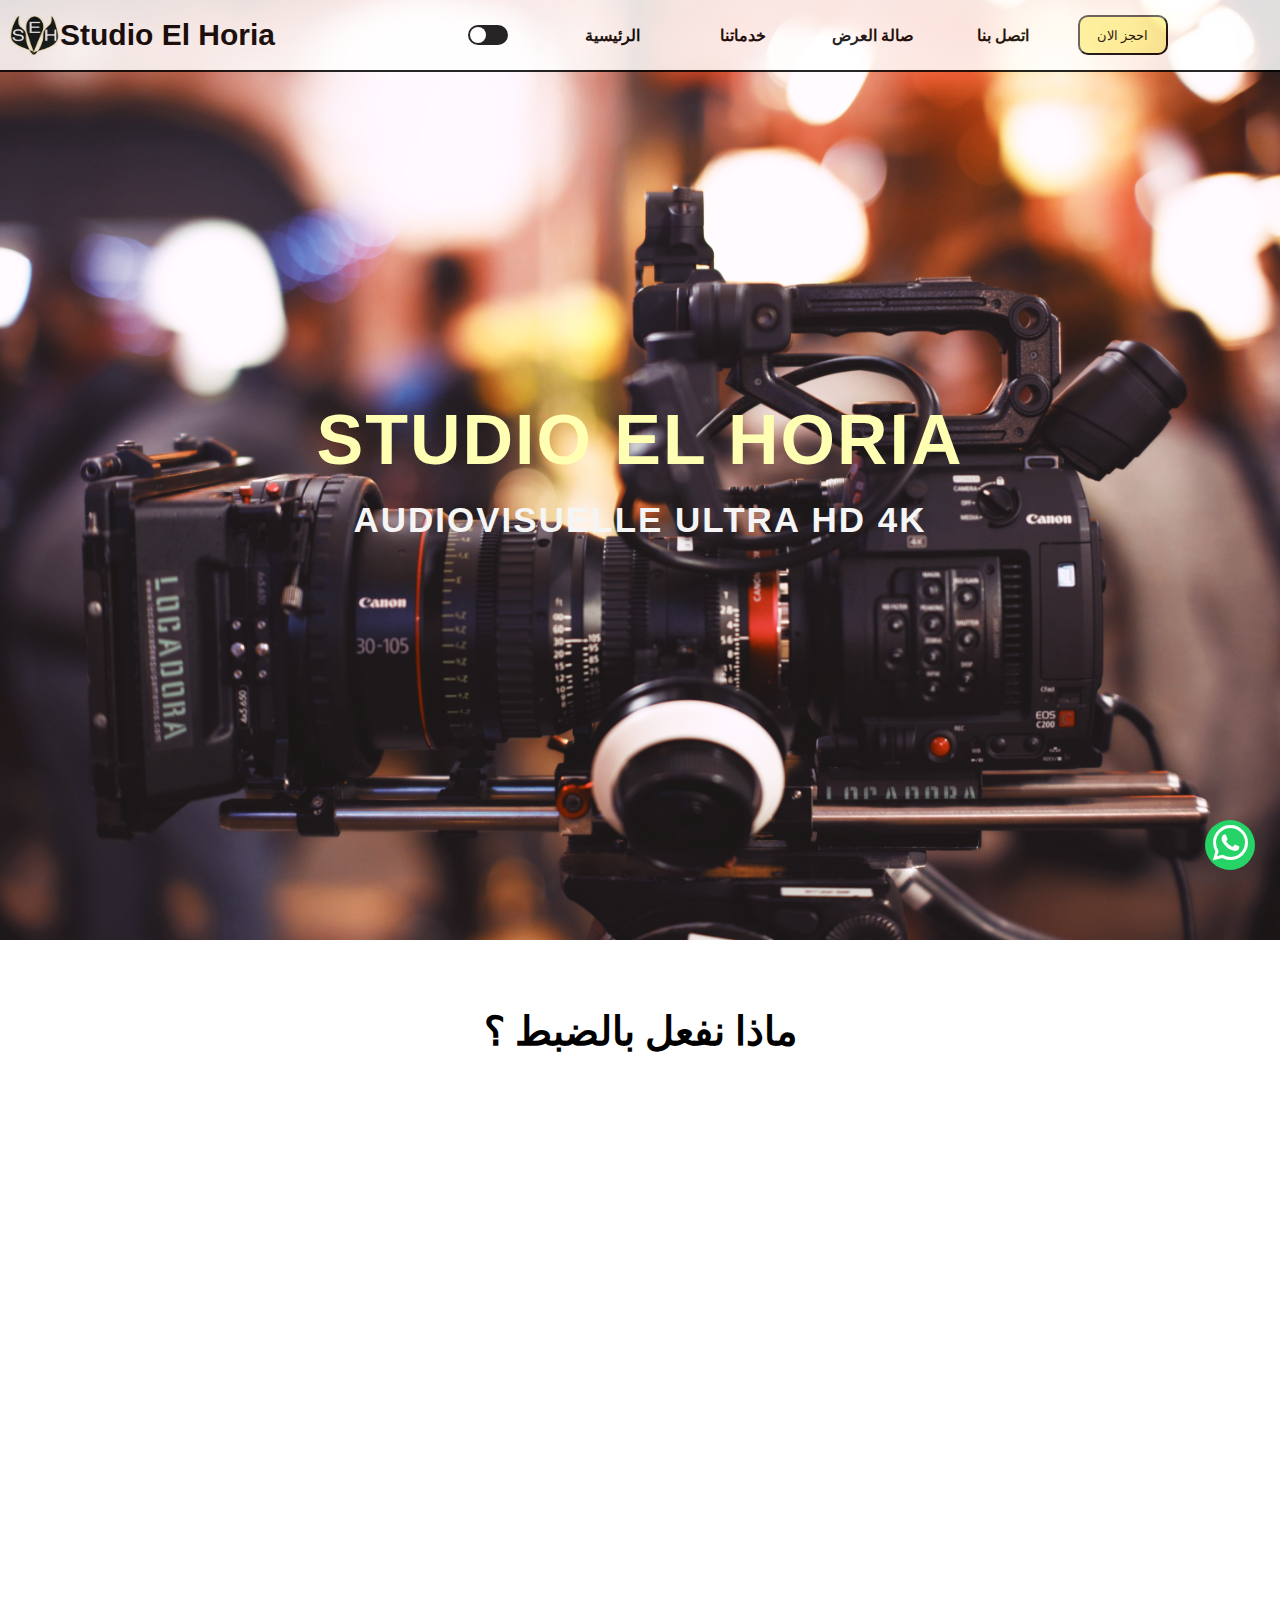
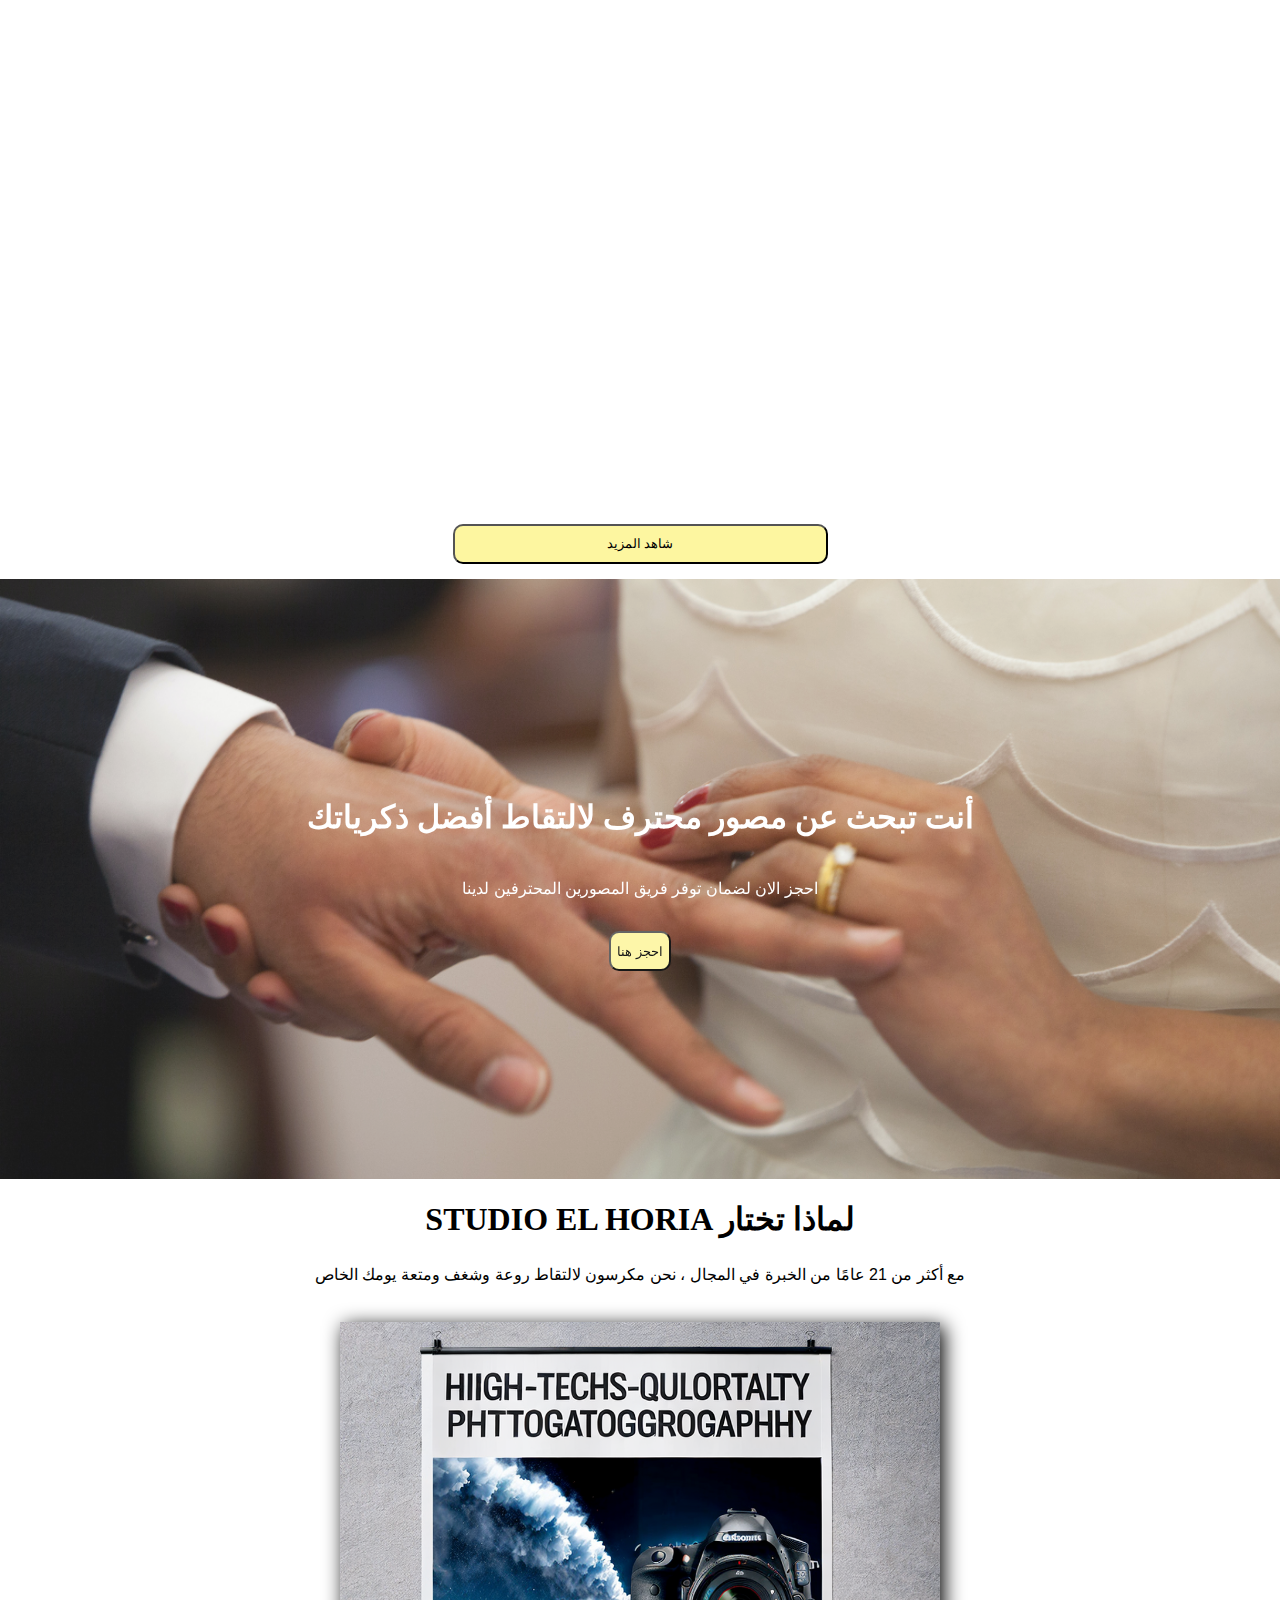
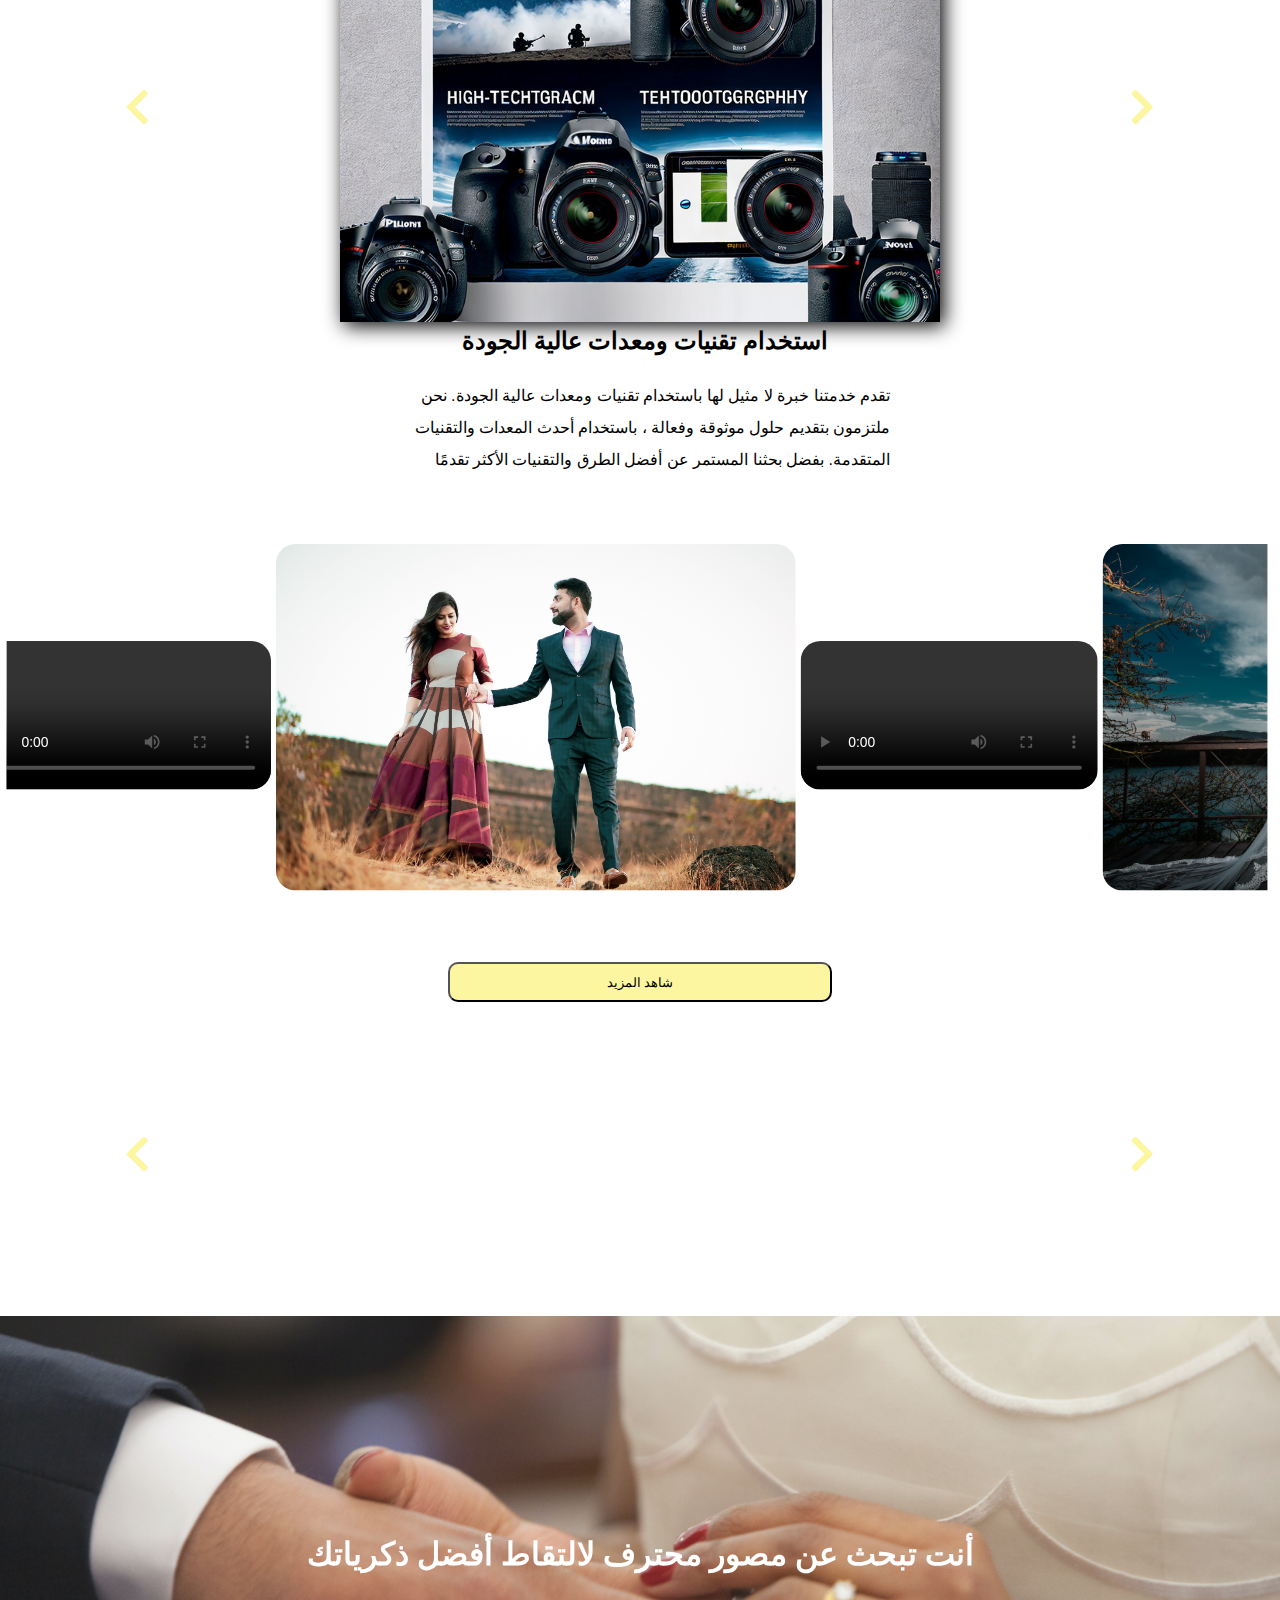
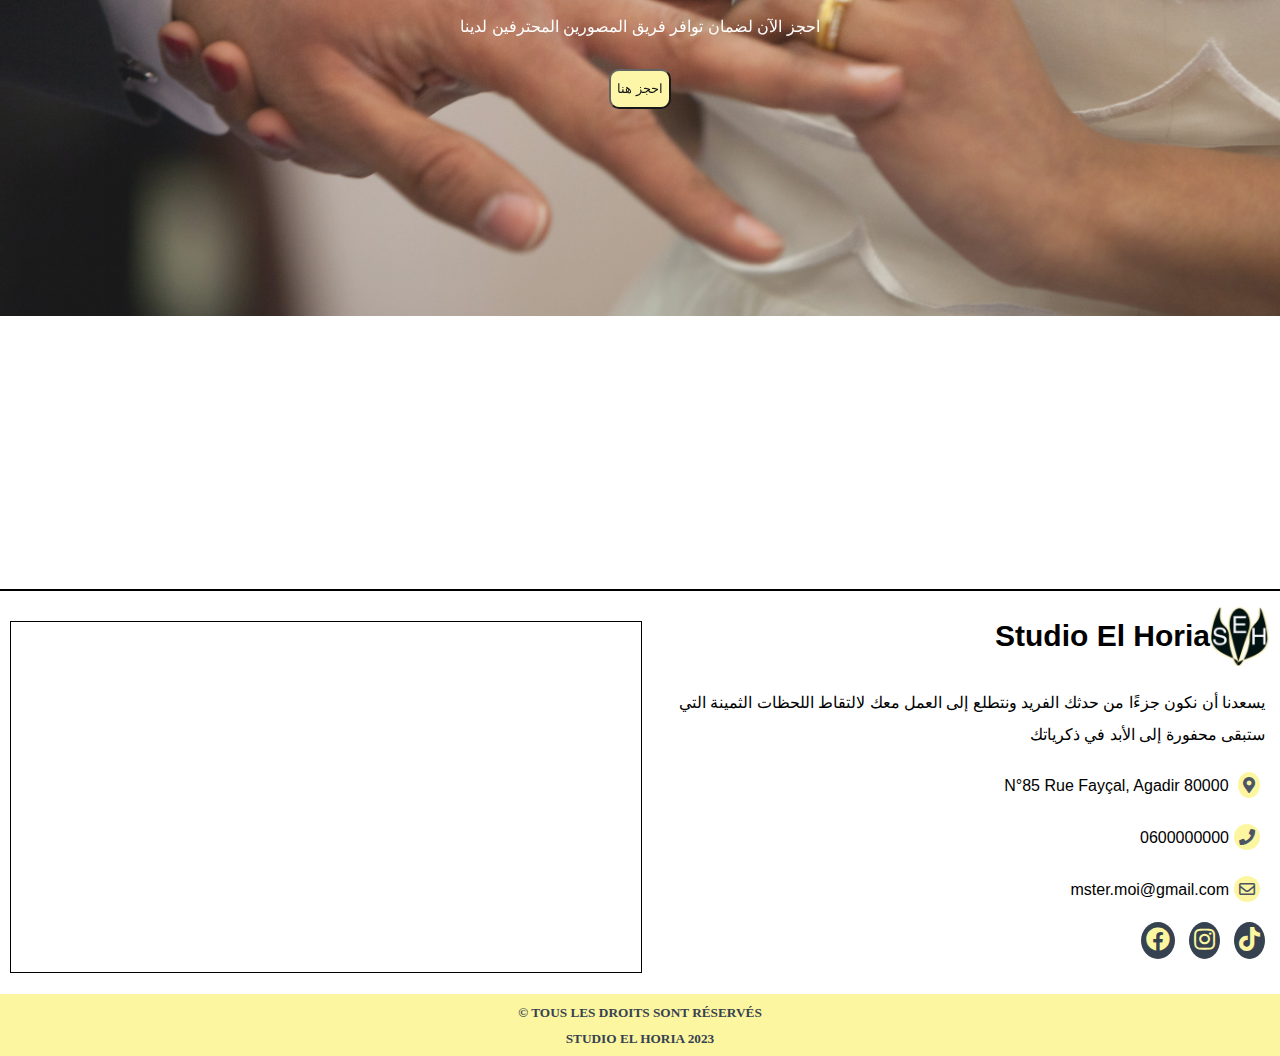
==== index.html @ 163c50f2 "Update index.html" ====
<!DOCTYPE html>
<html lang="fr">
<head>
    <meta charset="UTF-8">
    <meta http-equiv="X-UA-Compatible" content="IE=edge">
    <meta name="viewport" content="width=device-width, initial-scale=1.0">
    <title>الرئيسية</title>
    <link rel="stylesheet" href="style.css">
    <link rel="stylesheet" href="https://cdnjs.cloudflare.com/ajax/libs/font-awesome/5.15.3/css/all.min.css" />
    <link rel="icon" href="images/SiteWebLogoUrl.png" type="image/x-icon">


</head>
<body>
  <header >
    <div class="logo">

      <img src="images/SiteWebLogoUrl.png" alt="logosite"/><h1><a href="index.html"> <span class="LogoClass"> Studio El Horia</span> </a></h1>
      <!--<a href="index.html"><img src="images/logo.png" alt="Logo"></a>-->
    </div>
    <nav>
      <div class="mode-toggle">
        <input type="checkbox" id="dark-mode" class="toggle-checkbox" onchange="toggleMode()">
        <label for="dark-mode" class="toggle-label"></label>
      </div>
      <ul class="menu">
        <li onclick="openIndex()"><h4><a href="index.html">الرئيسية</a></h4></li>
        <li onclick="openNosService()"><H4><a href="NosService.html">خدماتنا</a></H4></li>
        <li onclick="openGallery()"><H4><a href="Gallery.html">صالة العرض</a></H4></li>
        <li onclick="openContactNous()"><H4><a href="Contact.html"> اتصل بنا </a></H4></li>
      </ul>
      <div>
        <button onclick="openReserver()" class="btnReserver" >احجز الان</button>
      </div>
      <div class="menu-icon" onclick="toggleMenu()">
        <i class="fa fa-bars "id="menu-icon"></i>
      </div>
    </nav>
  </header>


  

  <div class="mother-container">
    <div class="container">
      <h1>STUDIO EL HORIA</h1>
      <h2>AUDIOVISUELLE  ULTRA HD 4K</h2>
    </div>
  </div>
  











  <div class="services-section ">
    <h1>ماذا نفعل بالضبط ؟</h1>
    <div class="services-container ">

      <div class="cardService animate-scroll">
      <div class="service-column ">
        <div class="service-item ">
          <div class="service-image">
            <img src="images/MarriageServiceicon.png" alt="Service Image">
          </div>
          <h2>الزواج</h2>
          <p>يمكنك التقاط فيلم زفافك وتعديله باحتراف لعرض كل لحظة في هذا اليوم الذي لا يُنسى</p>
        </div>
      </div>
      </div>
       <!-- Repeat the above structure for the remaining columns -->
      <!-- Column 2 -->
      <div class="service-column ">
        <div class="cardService animate-scroll">
            <div class="service-item  ">
              <div class="service-image ">
                <img src="images/EVENEMENTIELService.png" alt="Service Image">
              </div>
              <h2>الأحداث</h2>
              <p>قم بتسجيل جميع الأحداث الخاصة بك والتقاطها وبثها المباشر: الاجتماعات والحفلات الموسيقية والمؤتمرات والمزيد</p>
            </div>
            </div>
          </div>
      <!-- Repeat the above structure for the remaining columns -->
      <!-- Column 3 -->
      <div class="service-column ">
        <div class="cardService animate-scroll">
              <div class="service-item ">
                <div class="service-image ">
                  <img src="images/PHOTOGRAPHIEService.png" alt="Service Image">
                </div>
                <h2>التصوير</h2>
                <p> التصوير الفوتوغرافي العلمي لحفل الزفاف (تصوير حفل الزفاف) ، أو التصوير الإعلاني أو المنتج ، أو التغطية الفوتوغرافية للأحداث ، أو التصوير الفني ،أوالتقاط الصور
                  <br>
                </p> 
                </div>
            </div>
          </div>
        
      <!-- Repeat the above structure for the remaining columns -->
      <!-- Column 4 -->
      <div class="service-column ">
        <div class="cardService animate-scroll">
              <div class="service-item ">
                <div class="service-image ">
                  <img src="images/DroneService.png" alt="Service Image">
                </div>
                <h2>لقطة جوية</h2>
                <p>استفد من أحدث التقنيات للحصول على لقطات جوية حديثة وأصلية ومبتكرة</p>
              </div>
          </div>
        </div>
      <div class="service-column ">
        <div class="cardService animate-scroll">
        <div class="service-item ">
          <div class="service-image">
            <img src="images/fammeService.png" alt="Service Image">
          </div>
          <h2>فريق السيدات</h2>
          <p> .نحن نتفهم أهمية إنشاء مساحة تشعر فيها النساء بالراحة والثقة والجمال أمام الكاميرا </p>
        </div>
      </div>
        </div>
      <div class="service-column ">
        <div class="cardService animate-scroll">
        <div class="service-item ">
          <div class="service-image ">
            <img src="images/CreativeService.png" alt="Service Image">
          </div>
          <h2>إبداع</h2>
          <p> ... إنجاز دفاتر الصور وطباعة التسامي على الأكواب والأطباق وغير ذلك الكثير</p>
        </div>
      </div>
      </div>
      <!-- Repeat the above structure for the remaining columns -->
      <!-- Column 5 -->
      <div class="service-column ">
        <div class="cardService animate-scroll">
        <div class="service-item ">
          <div class="service-image ">
            <img src="images/printerService.png" alt="Service Image">
          </div>
          <h2>الطباعة</h2>
          <p> .جرب الرضا عند إنشاء مطبوعات صور بجودة احترافية </p>
        </div>
      </div>
        </div>
      <!-- Repeat the above structure for the remaining columns -->
      <!-- Column 6 -->
     
      
    </div>
    <div class="service-column ">
      <div class="service-item ">
          <button onclick="openNosService()" class="AvoirPlus">شاهد المزيد </button>
      </div>
    </div>

  </div>
  
 

  
  
  


  <div class="vibrant-background ">
    <div class="overlaye">
      <h1>أنت تبحث عن مصور محترف لالتقاط أفضل ذكرياتك</h1>
      <p>احجز الان لضمان توفر فريق المصورين المحترفين لدينا</p>
      <button onclick="openReserver()" class="Reserver">   احجز هنا </button>
    </div>
  </div>


  <div class="Pourquoi ">
    <h1>STUDIO EL HORIA لماذا تختار </h1>
    <p>مع أكثر من 21 عامًا من الخبرة في المجال ، نحن مكرسون لالتقاط روعة وشغف ومتعة يومك الخاص</p>
   
  </div>

  <div class="imagedivtextdiv">
    <div class="navigation">
      <i  onclick="changeContent(-1)"  class="fas fa-chevron-left"></i>
    </div>
    <div class="container3 ">
      <div class="image-div ">
        <img src="images/laboElhoria.png" loading="lazy">
      </div>
      <div class="text-div">
        <h2> استخدام تقنيات ومعدات عالية الجودة </h2>
        <p>تقدم خدمتنا خبرة لا مثيل لها باستخدام تقنيات ومعدات عالية الجودة. نحن ملتزمون بتقديم حلول موثوقة وفعالة ، باستخدام أحدث المعدات والتقنيات المتقدمة. بفضل بحثنا المستمر عن أفضل الطرق والتقنيات الأكثر تقدمًا</p>
      </div>

    </div>
  
    <div class="navigation">
      <i  onclick="changeContent(1)" class="fas fa-chevron-right"></i>
    </div>
  </div>

  <div class="card">
    <div class="card2">
      
    <div class="gallery0 ">
      <div class="scrollable">
        <div class="gallery-item ">
          <video src="images/EVENEMENTIEL.mp4" controls></video>
        </div>
        <div class="gallery-item ">
          <img src="images/feedback1.jpg " alt="Image 1">
        </div>
        <div class="gallery-item ">
          <video src="images/show.mp4" controls></video>
        </div>
        <div class="gallery-item ">
          <img src="images/feedback2.jpg" alt="Image 2">
        </div>
        <div class="gallery-item ">
          <img src="images/feedback3.jpg" alt="Image 2">
        </div>
        <div class="gallery-item ">
          <img src="images/feedback4.jpg" alt="Image 2">
        </div>
        <div class="gallery-item ">
          <img src="images/feedback5.jpg" alt="Image 2">
        </div>

        <div class="gallery-item ">
          <img src="images/completescroll.png" alt="Image 2">
        </div>
        <!-- Add more gallery items here -->
      </div>
    </div>
</div>
  </div>


  <div class="service-column ">
    <div class="service-item ">
        <button onclick="openGallery()" class="AvoirPlus">شاهد المزيد</button>
    </div>
  </div>


  <div class="imagedivtextdiv">


    <div class="navigation">
      <i  onclick="changeFeedback(-1)" class="fas fa-chevron-left"></i>
    </div>

        <div class="container4 animate-scroll">
          <div class="left-item1 ">
            <img src="images/feedback1.jpg" alt="service1">
            <div class="titledescFeedback">
              <h3>سلمى</h3>
              <p>كان حفل زفافي رائعًا بفضل دعمكم. التقط فريقك كل لحظة خاصة بطريقة سحرية. شكرا جزيلا.</p>
            </div>
          </div>

          <div class="right-item1">
            <img src="images/feedback2.jpg" alt="service1">
            <div class="titledescFeedback">
              <h3>رشيد</h3>
              <p>المناظر الجوية التي التقطتها مذهلة! إضافة فريدة لمشروعي. شكرا لتتمتعون به من خبرة.</p>
            </div>
          </div>

        </div>
    <div class="navigation">
      <i  onclick="changeFeedback(1)" class="fas fa-chevron-right"></i>
    </div>
  
  </div>
    
    

  


 
  


  <div class="vibrant-background  ">
    <div class="overlaye">
      <h1>أنت تبحث عن مصور محترف لالتقاط أفضل ذكرياتك</h1>
      <p>احجز الآن لضمان توافر فريق المصورين المحترفين لدينا</p>
      <button onclick="openReserver()" class="Reserver">احجز هنا </button>
    </div>
  </div>

  
  <div class="FAQ animate-scroll">
    <h1>الأسئلة المتكررة </h1>
  </div>
  <div class="faq-container animate-scroll">
    <div class="faq-question">
      <h3 onclick="toggleAnswer(1)">ما هي انواع الباقات المتوفرة ؟  <i class="fas fa-chevron-down"></i> </h3>
      <div class="faq-answer" id="answer1">
        <p> الجواب الاول : <-------</p>
      </div>
    </div>
    <div class="faq-question animate-scroll">
      <h3 onclick="toggleAnswer(2)">السؤال التاني ؟  <i class="fas fa-chevron-down"></i> </h3>
      <div class="faq-answer" id="answer2">
        <p>الجواب التاني :  <-------</p>
      </div>
    </div>
    <!-- Repeat the above structure for the remaining questions -->
    <div class="faq-question animate-scroll">
      <h3 onclick="toggleAnswer(3)">السؤال التالت ؟ <i class="fas fa-chevron-down"></i> </h3>
      <div class="faq-answer" id="answer3">
        <p>الجواب التالت :  <-------</p>
    </div>
  </div>

  </div>

  

  <a href="https://api.whatsapp.com/send?phone=212672300750" target="_blank" rel="noopener noreferrer" alt="whatsapp" no class="whatsapp-icon"><i class="fab fa-whatsapp"></i></a>
  
 
  <footer>
    <div class="footer-content">
     
      <div class="right-section">
        <div class="map-container">
        <iframe name="MyLocation " src="https://www.google.com/maps/embed?pb=!1m18!1m12!1m3!1d3442.347349993724!2d-9.547400323524919!3d30.369493103095312!2m3!1f0!2f0!3f0!3m2!1i1024!2i768!4f13.1!3m3!1m2!
        1s0xdb3c926b23fefbf%3A0x5e2adcac5967831b!2sStudio%20El%20horia!5e0!3m2!1sfr!2sma!4v1684171509967!5m2!1sfr!2sma" 
        loading="lazy" referrerpolicy="no-referrer-when-downgrade" allowfullscreen></iframe> 
          
        </div>
      </div>
      <div class="left-section">
        <div class="logofooter">
          <div class="logoftr">
          <h1><a href="index.html"> <span class="LogoClass"> Studio El Horia</span> </a></h1><img src="images/SiteWebLogoUrl.png" alt="logosite"/>
          <!--<img src="images/logo.png" alt="Logo">-->
        </div>
          <p>يسعدنا أن نكون جزءًا من حدثك الفريد ونتطلع إلى العمل معك لالتقاط اللحظات الثمينة التي ستبقى محفورة إلى الأبد في ذكرياتك</p>
        </div>
        <div class="contact-info">
          <p >N°85 Rue Fayçal, Agadir 80000 <i class="fas fa-map-marker-alt" class="icon-bg"></i> </p>
          <p><a href="tel:+212672300750">0600000000<i class="fas fa-phone" class="icon-bg"></i> </a></p>
          <p><a href="mailto:StudioElHoria@gmail.com">mster.moi@gmail.com<i class="far fa-envelope" class="icon-bg"></i> </a></p>
        </div>
        <div class="social-icons">

          <a href="https://www.facebook.com/issame.heli" target="_blank" rel="noopener noreferrer" class="icon-bg" alt="facebook"><i class="fab fa-facebook"></i></a>
          <a href="#" target="_blank" rel="noopener noreferrer" class="icon-bg" alt="instagram"><i class="fab fa-instagram"></i>  </a>
          <a href="#" target="_blank" rel="noopener noreferrer" class="icon-bg"><i class="fab fa-tiktok"></i> </a>
        </div>
      </div>
    </div>



  </footer>
  



      <div class="FinPages">
        <h5>© TOUS LES DROITS SONT RÉSERVÉS</h5>
        <h5>  STUDIO EL HORIA 2023</H5>
      </div>


  
  



  
  </body>
    <script src="https://code.jquery.com/jquery-3.7.0.min.js"></script>
    <script src="javascripte.js"></script>

    
</html>
---- style.css ----
:root {
  /* Default color variables */
  --background-color: white;
  --text-color: black;
}

.dark-mode {
  /* Dark mode color variables */
  --background-color: black;
  --text-color: white;
}
.mode-toggle{
  display: flex;
  align-self: center;
  text-align: left;
  width: max-content;
  height: 20px;
  background-color: var(--background-color);
}
.toggle-checkbox {
  display: none;
}
.toggle-label {
  display: inline-block;
  width: 40px;
  height: 20px;
  background-color:black;
  border-radius: 10px;
  position: relative;
  cursor: pointer;
}
.logoftr img{
 
  width: 60px;
  height: 60px;
  align-self: center; 
}
.logo img{
  width: 50px;
  height: 40px;
  align-self: center;
}
.toggle-label:before {
  content: "";
  position: absolute;
  width: 16px;
  height: 16px;
  background-color:var(--background-color);
  border-radius: 50%;
  top: 2px;
  left: 2px;
  transition: transform 0.2s;
}

.toggle-checkbox:checked + .toggle-label {
  background-color: white;
}

.toggle-checkbox:checked + .toggle-label:before {
  transform: translateX(20px);
}
p,a,h2,h3,H1,label{
  color: var(--text-color);
}
a{
  text-decoration:none;
}
.logoftr{
  display: flex;
  align-self: center;
  height: 70px;
  padding-left: 10px;
  justify-content: right;
  
}
.logoftr h1{
  font-size: 30px;
  margin: 0;
  padding: 0;
  font-family: 'Franklin Gothic Medium', 'Arial Narrow', Arial, sans-serif;
  color: var(--background-color);
  width: 300px;
  align-self: center;
  font-size: 30px;
  margin: 0;
  padding: 0;
  font-family: 'Franklin Gothic Medium', 'Arial Narrow', Arial, sans-serif;
  color: var(--background-color);
  width: 330px;
  align-self: center;

}
.logo {
  display: flex;
  align-self: center;
  width: 350px;
  height: 70px;
  padding-left: 10px;
}
.logo h1{
  font-size: 30px;
  margin: 0;
  padding: 0;
  font-family: 'Franklin Gothic Medium', 'Arial Narrow', Arial, sans-serif;
  color: var(--background-color);
  width: 300px;
  align-self: center;
}
html{
  width: 100%;
  height: 100%;
}
body{
  background-color: var(--background-color);
  height: 100%;
  width: 100%;
  margin: 0;
  padding: 0%;
}
header {
  background-color:var(--background-color);
  color: var(--text-color);
  width: 100%;
  display: flex;
  position: fixed;
  border-bottom: var(--text-color) solid 2px;
  z-index: 9999;
  height: 70px ;
  opacity: 0.85;
}

header .btnReserver{
  padding: 0;
  margin-right:5px;
  animation : zoomInOuttextReserver 4s linear infinite;
  opacity: 1;
}
  /*.logo img {
  order: 0;
  display:inline-block;
  flex-shrink: 0;
  width: 190px; 
  height: 60px;
  padding-left: 10px;
}
.logofooter img{
  flex-shrink: 0; 
  width: 260px; 
  height: 80px;
}*/
header nav{
  display: flex;
  width:100%;
  justify-content: center;
  
}
nav .menu-icon {
  display: none;
}

nav .menu-icon i {
  font-size: 24px;
  cursor: pointer;
  color: rgb(54,66,80);
  background-color: rgb(253,246,160);
  border-radius: 2px;
  border-color: rgb(75,85,100);
  border-color: rgb(273,266,180);
  border-style: solid;
}
nav{
  align-items:center;
  text-align: left;
}
nav ul {
  list-style: none;
  display: flex;
  
}
nav ul button{
  margin-right: 90px;
}
nav li {
  width: 130px;
  text-align: center;
  
}

nav ul li a:hover{
  text-transform:uppercase;
  border-radius: 10px;
  line-height: normal;


  color: var(--background-color);
  background-color: var(--text-color);
  border-radius: 35%;
  padding: 2px; /* Optional: Add some padding around the text */
  box-shadow: 2px 2px 6px var(--text-color), -2px -2px 6px rgb(273,266,180);
}
nav ul li  a {
  text-decoration: none;
}
.mother-container{
  background-color:var(--background-color);
  height: 100%;
  width: 100%;
  padding-bottom: 30px;
}
.container {
  background-image: url('images/firstPhoto.jpg');
  background-size: cover;
  background-position: center;
  padding: 20px;
  text-align: center;

  display: flex;
  flex-direction: column;
  justify-content: center;
  align-items: center;
  height: 100%;
  animation: fadeIn 5s infinite;
}

.container h1 {
  margin: 10px 0;
  color:rgb(273,266,180);
  font-size: 70px;
  animation: zoomInOutText 5s infinite;
  font-family: "Lato", Sans-serif;
  font-weight: 900;
  letter-spacing: 2px;

  opacity: 2;
}
.container h2 {
  margin: 10px 0;
  color: whitesmoke;
  font-size: 35px;
  animation: zoomInOutText 5s infinite;
  font-family: "Lato", Sans-serif;
  font-weight: 900;
  letter-spacing: 2px;
}
.imagedivtextdiv{
  display: flex;
  justify-content: center;
  height: max-content;
  padding-top: 10px;
  padding-bottom: 15px;
}
.container3 {
  display: flex;
  flex-wrap: wrap;
  align-items: flex-start;
  justify-content: center;
  width: 75%;
  padding: 5px;
  animation-duration: 2s;
  animation-timing-function: ease-in-out;
}

.image-div {
  display: flex;
  justify-content: center;
  align-items: center;
  width: 600px; /* Default width for desktop */
  height: auto;



  
}

.image-div img {
  max-width: 100%;
  max-height: 100%;
  object-fit: contain;
  height: auto;
  filter :drop-shadow(4px 4px 10px var(--text-color));
  
}

.text-div {
  width: 500px;
  padding-left: 10px;
  text-align: center;
  align-self: center;

}
.text-div p{
  text-align: right;
  padding: 5px;
  color: var(--text-color);
}
.text-div h2 {
  margin-top: 5px;
  color: var(--text-color);
}

.navigation {
  display: flex;
  justify-content: center;
  align-self: center;
  padding-bottom: 10px;
  margin-top: 5px;
}

.navigation i {
  margin: 0 5px;
  color: #000000;
  font-size: 40px;
  color: rgb(253,246,160);
  animation: zoomInOutService 1s infinite;
}
.navigation i:hover{
  cursor: pointer;
  color:var(--text-color);
}

.AvoirPlus{
  width:30%;
  height: 40px;
  text-align: center;
  vertical-align: middle;
  background-color:rgb(253,246,160);
  color:black;
  border-radius: 10px;
  margin-top: 15px;

  
}
.AvoirPlus:hover{
  background-color:var(--background-color);
  text-transform: capitalize;
  color:var(--text-color);
  border-color:rgb(253,246,160);
  animation: zoomInOutSlider 3s ease-in-out ;
  cursor: pointer;
  box-shadow: 2px 2px 6px var(--text-color), -2px -2px 6px rgb(273,266,180); 
}
.Reserver{
  flex-shrink: 0; /* prevent the button from shrinking */
  margin-top:100px;
  background-color:rgb(253,246,160);
  text-transform:capitalize;
  height: 40px;
  margin: 10px;
  color:black;
  border-radius: 10px;
  animation: zoomInOutService 3s infinite;
  
}
.Reserver:hover{
  background-color:var(--background-color);
  text-transform: capitalize;
  color:var(--text-color);
  border-color:rgb(253,246,160);
  cursor: pointer;
  box-shadow: 2px 2px 6px var(--text-color), -2px -2px 6px rgb(273,266,180);
}
.btnReserver{
  order: 2;
  flex-shrink: 0; /* prevent the button from shrinking */
  width: 90px;
  vertical-align:middle;
  margin-top: 100px;
  margin-right: 5px;
  background-color:rgb(253,246,160);
  text-transform:capitalize;
  height: 40px;
  margin: 10px;
  color:black;
  border-radius: 10px;
}

.btnReserver:hover{
  background-color:var(--background-color);
  text-transform: capitalize;
  color:var(--text-color);
  border-color:var(--text-color) ;
  cursor: pointer;
  box-shadow: 2px 2px 6px var(--text-color), -2px -2px 6px rgb(273,266,180);
}


footer {
  background-color:var(--background-color);
  padding: 10px;
  text-align: right;
  padding-bottom: 20px;
  border-top: var(--text-color) solid 2px;
}

.footer-content {
  display: flex;
  justify-content: space-between;
  align-items: flex-start;
  background-color: var(--background-color);
  padding-bottom: 10px;
}
.left-section{
  order:2;
}

.right-section{
  order:1;
}
.left-section .logo{
  text-align: right;
}
.left-section p {
  text-align: right;
  padding-right: 5px;
}
.right-section .map-container iframe{
  text-align: left;
  width: 100%;
  height: 100%;
  border: var(--text-color) solid 1px;
}
.left-section,
.right-section {
  width: 100%;
  height: 100%;
}
.contact-info{
  text-align: right;
}
.contact-info a{
  text-decoration: none;
}
.contact-info a:hover{
  color: var(--text-color);
}

.contact-info p {
  margin-bottom: 10px;
  text-align: right;

  font-family: 'Gill Sans', 'Gill Sans MT', Calibri, 'Trebuchet MS', sans-serif;
}
.contact-info h3{
  text-align: right;
  
}
.contact-info i {
  padding: 5px;
  margin: 5px;
  background-color: rgb(253,246,160); /* Set your desired background color */
  border-radius: 50%;
  color: rgb(75,85,100);
}
.right-section{
  height:350px;
  padding-bottom: 5px;
}
.map-container {
  margin-top: 20px;
  width: 100%;
  height: 100%;
}




.FinPages{
  padding-top: 0;
  text-align: center;
  background-color: rgb(253,246,160);
  color: rgb(54,66,80);
  padding: 1px;
  text-decoration: solid;
  height: 60px;
}
.FinPages h5{
  padding-top: 10px;
  margin: 0;

}
p{

  font-family: "Lato", Sans-serif;
  line-height: 2em;
}
@keyframes zoomInOuttextReserver {
  0%, 100% { transform: scale(1); opacity: 1; }
  50% { transform: scale(0.9); opacity: 0.8; }
}
@keyframes zoomInOut {
  0%, 100% { transform: scale(1); opacity: 1; }
  50% { transform: scale(0.5); opacity: 0; }
}
@keyframes zoomInOutText {
  0%, 100% {opacity:0.7;}
    50% {opacity: 1;}
}
@keyframes zoomInOut {
  0%, 100% { transform: scale(1); opacity: 1; }
  50% { transform: scale(0.5); opacity: 0; }
}
@keyframes zoomInOutService {
  0%, 100% { transform: scale(1);  }
  50% { transform: scale(1.2); }
}
.zoom-in-animation {
  animation-name: zoomInOut;
}
.social-icons{
  text-align: right;
}
.social-icons a {
  display: inline-block;
  color: white;
  font-size: 24px;
  text-decoration: none;
}

.social-icons a:hover {
  color:rgb(253,246,160);
}

.forReserver{
  position: relative;
  width: 100%;
  height: 500px;
}

.forReserver img{
  display: none;
  width: 100%;
  height: auto;
  

}

.vibrant-background {
  position: relative;
  width: 100%;
  height: 600px; /* Adjust height as needed */
  background-image: url("images/mariage.jpg"); /* Replace with your background image */
  background-size: cover;
  background-position: center;
  opacity: 0.9;
}

.overlaye {
  position: absolute;
  top: 0;
  left: 0;
  width: 100%;
  height: 100%;
  display: flex;
  flex-direction: column;
  justify-content: center;
  align-items: center;
  text-align: center;

  animation: zoomInOuttextReserver 10s ease-in;
}
.overlaye h1 , .overlaye p{
  color: white;
}
.overlaye:hover{
  animation: zoominout 3s ease-in-out;
}
i:hover{
  cursor: pointer;
}


.icon-bg {
  display: inline-block;
  padding: 5px;
  margin: 5px;
  background-color: rgb(54,66,80); /* Set your desired background color */
  border-radius: 50%;
  text-align: left;
}

.icon-bg i {
  color: rgb(253,246,160);/* Set your desired icon color */
}


.left-image {
  flex: 1;
  background-image: url("images/leftImageAbout.jpg");
  background-size: cover;
  background-position: cente;
}

.center-content {
  flex: 1;
  display: flex;
  flex-direction: column;
  align-items: center;
  justify-content: center;
  background-color:var(--background-color);
  width: 50%;
}

.center-content p {
  font-size: 20px;
  text-align: center;
  color: var(--text-color);
  margin: 5px;
  padding: 20px;
}
.center-content h1{
  font-size: 50px;
  color: var(--text-color);

  opacity: 2;
  text-align: center;
  margin-bottom: 10px;
  font-family: 'Franklin Gothic Medium', 'Arial Narrow', Arial, sans-serif;
}

.right-image {
  flex: 1;
  background-image: url("images/RightImageAbout.jpg");
  background-size: cover;
  background-position: center;
}

.services-section {
  text-align: center;
  padding: 15px;
}

.services-section h1 {
  font-size: 40px;
  line-height: 2em;
  padding-top: 20px;
  color: var(--text-color);}
.services-section p {
  padding: 10px;
}

.services-container {
  display: flex;
  flex-wrap: wrap;
  justify-content: center;
  gap: 20px;
  text-align: center;
}

.service-row {
  display: flex;
  flex-wrap: wrap;
  justify-content: center;
  gap: 20px;
}

.service-column {
  flex:0 1 calc(33.33% - 20px);
  padding-top: 10px;
}

.service-item {
  text-align: center;
  justify-content: center;
  align-items: center;
  align-self: center;
  align-content: center;
}
.service-item h2 ,.service-item p{
  color: var(--text-color);
}
.service-image {
  width: 120px;
  height: 120px;
  border-radius: 50%;
  
  overflow: hidden;
  margin: 0 auto 10px;
  border: var(--text-color) solid 4px;
}
.service-image:hover{
  animation: zoomInOutService 2s infinite;
}
.content {
  display: flex;
  align-items: center;
  justify-content: center;
  text-align: center;
}


.slidee.active {
  display: block;
}






.whatsapp-icon {
  position: fixed;
  bottom: 30px;
  right: 25px;
  z-index: 9999;
  background-color: #25D366;
  color: #fff;
  width: 50px;
  height: 50px;
  border-radius: 50%;
  text-align: center;
  line-height: 50px;
  font-size: 40px;
  transition: background-color 0.3s ease-in-out ;
}

.whatsapp-icon:hover {
  background-color: #128C7E;
}
.Pourquoi{
  padding: 0%;
  margin: 0%;
}
.Pourquoi p{
  text-align: center;
  color: var(--text-color);
  

}
.Pourquoi h1,.FAQ h1{
  text-align: center;
  color: var(--text-color);

}
.FAQ{
  padding: 10px;
  height: auto;
}
.faq-container h3{
  font-size: 20px;
}
.faq-container h3:hover {
  cursor: pointer;
}

.faq-answer.active {
  display: block;
}

.faq-container{
  text-align: center;
  padding: 10px;
  text-align: left;
}
.faq-question{
  text-align: right;
}
.faq-question h3:hover{
    background-color: var(--text-color);
    color: var(--background-color);
}
.faq-question h3{
  color: var(--text-color);
}
.faq-answer {
  display: none;
  text-align: right;
}
.faq-answer p{
  color: var(--text-color);
}
.animate-scroll {
  opacity: 0;
  transform: translateY(100px);
  transition: opacity 0.8s ease-out, transform 1s ease-out;
}

.animate-scroll.show {
  opacity: 1;
  transform: translateY(0);
}

/* Additional styling as per your requirements */

 
  

form {
  width: 400px;
  margin: 0 auto;
}


input,
textarea {
  width: 100%;
  padding: 10px;
  margin-bottom: 20px;
  border: var(--text-color) solid 4px;
  border-radius: 4px;
  font-size: 15px;
}
.container5{
  display: flex;
  justify-content: center;
  width: 80%;
  margin: 0 auto;
  color: rgb(54,66,80);
}

.right-div2{
  padding-top: 120px;
  text-align: right;
  width: 50%;
  color: black;
}

.left-div2 p{
  text-align: right;
  padding-right: 5px;
  width: 100%;
}
.left-div2  h1{

  padding-top: 40px;
  font-size: 40px;
  line-height: 1em;
  text-align: right;
  color: var(--text-color);

}
.left-div2  {
  line-height: 1.5em;
  text-align: right;
  width: 60%;
}
.right-div2 h2{
  text-align: right;
  padding-right: 5px;
}
.right-div2 p{
  text-align: right;
  padding-right: 5px;
}

.right-div2 p i{
  background-color: rgb(54,66,80);
  border-radius: 50%;
  color: rgb(253,246,160);
  padding: 10px;
}
.right-div2 a{
  text-decoration: none;
}
.espacebegin{
  width: 100%;
  height: 30px;
}



.rightdivContact{
  color: white;
}


.parent {
  width: 100%;
  text-align: center;
  justify-content: center;
  border-color: black;
  padding-bottom: 10px;
}
.child {

  display: inline-block;
  width: 80%;
  justify-content: center;
  text-align: center;
  padding-top: 20px;
  padding-bottom: 20px;
}

.row {
  display: flex;
  margin-bottom: 10px;

  width: 100%;

}

.column {
  flex: 1;
}
/*
  display: flex;
  flex-direction: column;
  align-items: center;

.column label{
  text-align: left;
  justify-content: left;
  color: var(--text-color);*/
  
input {
  width: 70%;
  height: 25px;
  border: solid 4px;
  border-color: var(--text-color);
  background-color: white;
}
select{
  width: 73.9%;
  height: 48px;
  border: solid 4px;
  border-color: var(--text-color);
  background-color: white;
  border-radius: 4px;

}
textarea{
  width: 70%;
  height: 50px;
  border: 10px;
  border: solid 4px;
  border-color: var(--text-color);
  background-color: white;
  padding-bottom: 20px;
}
.parent .second-div{
  width: 80%;
  height: 80px;

  display: inline-block;
}
.second-div textarea{
  width: 70%;
  height: max-content;
}


.therdDiv {
    text-align: left;
    justify-content: center;
    display: flex;
}

.therdDiv input{
  width: 2%;
  height: 20px;
  justify-content: center;
  align-items: center;
  align-self: center;
  align-content: center;
}
.parent button{
  text-align: center;
  height: 40px;
  width: 150px;
  line-height: 1em;
  font-size: 20px;
  border: solid 3px;
  border-radius: 10px;
  background-color: rgb(253,246,160);
  color:black;
  border-color: rgb(253,246,160);
  
}
.parent button:hover{
  cursor: pointer;
  background-color: black;
  color: rgb(253,246,160);
}


form{
  width: 100%;
}


/* Media1 query for smaller screens */
@media screen and (max-width: 912px) 
{
  .mode-toggle{
    margin-right: 2px;
  }
 
  .text-div p{
    line-height: 1.5em;
  }
  p{

    line-height: 1.5em;
  }
  .logo {
    display: flex;
    align-self: center;
    width: 300px;
    height: 70px;
    padding-left: 5px;
  }
  .logo h1{
    font-size: 20px;
    margin: 0;
    padding: 0;
    font-family: 'Franklin Gothic Medium', 'Arial Narrow', Arial, sans-serif;
    color: blue;
    width: max-content;
    align-self: center;
  }
header nav{
  display: flex;
  width:100%;
  justify-content: right;
  padding-right: 2px;
  
}
  nav .menu-icon {
    display: block;
    color:rgb(253,246,160);
    background-color:var(--background-color);
    border: var(--text-color) solid 1px;
  }
 
  nav ul {
    display: none;
    flex-direction: column;
    position: absolute;
    width: 100%;
    top: 70px;
    left: 0%;
    right: 0%;
    margin: 0;
    padding: 0;
    background-color: var(--background-color);
    z-index: 1;
    
    
  }

  nav ul.show {
    display: flex;
  }
  nav ul {
    border-bottom: var(--text-color) solid 2px;
  }
  nav ul li {
    text-align: right;
    width: 100%;
    height: 50px;
    top: 0;
    left: 0;
  }
  nav ul li a{
    padding-right: 10px;
  }
  nav ul li:hover{
    width: 100%;
    text-transform:uppercase;
    background-color: var(--text-color);
  }
  nav ul li:hover a{
    color: var(--background-color) ;
    text-transform:uppercase;
    border-radius: 10px;
    
  }


nav ul li a:hover{
  box-shadow: none;
}


  ul .btnReserver{
    align-self: center;
    width: 33%;
    opacity: 1;
  }

  .container {
    padding: 10px;
  }
  .text-div {
    width: 100%;
  }
  .image-div{
    padding: 0%;
  }
  .image-div img{
    align-self: flex-start;
  }



 .footer-content {
    flex-direction: column;
  }
  .left-section{
    order:1;
  }
  
  .right-section{
    order:2;
  }
  .left-section,
  .right-section {
    width: 100%;
  } 
  iframe{
    height:100% ;
    border:0;
    
    
  }
  .containerr p{
    padding: 10px;
  }
  .services-section{
    flex-direction: column;
  }
  .services-container{
    flex-direction: column;
  }
  .services-container button{
    text-align: center;
  }


  .container5{
    flex-direction: column;
    display: flex;
    width: 100%;
    padding: 0;
  }
  .left-div2{
    display: inline;
    width: 100%;
    text-align: right;
    order: 1;
  }
  .left-div2 p{
    line-height: 1.5em;
    padding-right: 5px;
  }

  .left-div2 h1{
    line-height: 1.5em;

    padding-right: 5px;

  }
  .right-div2{
    display: inline;
    order: 2;
    padding-top: 10px;
    text-align: right;
    width: 100%;
  }

  .right-div2 p{
    line-height: 1.5em;
    padding-right: 5px;
  }

  .right-div2 h1{
    line-height: 1.5em;
    padding-right: 5px;
  }
  .right-div2 .social-icons{
    padding: 10px;
  }
  .right-div2 #RadioBtn{
    width: 10px;
    height: 10px;
  }

  .parent .child{
    width: 100%;
  }
  .row{
    display: inline;
    flex-direction: column;
    width: 100%;
  }
  .therdDiv input{
    width: 7%;
    display: inline;
  }
  .left-item1{
    width: 100%;
    transition: transform 0.3s ease-in-out;
    
  }
  .right-item1 {
    width: 100%;
    transition: transform 0.3s ease-in-out;

  }
  .titledescFeedback{
    width: 100%;
  }
  .gallery1{
    display: flex;
    flex-wrap: wrap;
    flex-direction: column;
    width: 100%;
    height: 300px;
  }
  .itemgallery{
    width: 100%;
    flex-shrink: 0;
  }

  .itemgallery video{
    width: 100%;

  }
  .itemgallery img{
    width: 100%;
  }
  .card {
    height: 290px;
  }
  .card2{
    height: 287px;
  }
  .gallery0{
    width: 100%;
    height: 250px;
    display: flex;
    overflow-x: scroll;
  }
  .scrollable {
    width: 100%;
    height: 250px;
    gap: 0px;
    overflow-x: scroll;
    align-self: center;
  }
  .scrollableLogos{
   
    width: 100%;
    height: 250px;
    gap: 0px;
    overflow-x: scroll;
    align-self: center;
  }
  .gallery-item {
    overflow-x: scroll;

    width: 380px;
    align-self: center;
  }
  
  .gallery-item img,
  .gallery-item video {
    width: 100%;
    height: 250px;
    align-self: center;
  
  }
}


.container4{
  display: flex;
  flex-wrap: wrap;
  justify-content: center;
  padding: 5px;
  animation-duration: 2s;
  transition: transform 0.3s ease-in-out;
  width: 75%;
}
.container4 img{
  border-radius: 50%;
  width: 80px;
  height:80px;
  border: rgb(253,246,160) solid 4px;
}
.left-item1 {
  display: flex;
  width: 500px; /* Default width for desktop */
  height: auto;
  padding-left: 10px;;
  align-items: center;
  

}
.right-item1 {

  display: flex;
  width: 500px;
  padding-left: 10px;
  align-items: center;
}
.left-item1 p{
  padding-left: 10px;
}
.right-item1 p{
  padding-left: 10px;
}
.animate-scroll.left .left-item1 {
  transform: translateY(-50%);
  opacity: 0.2;
}

.animate-scroll.left .right-item1 {
  transform: translateY(50%);
  opacity: 0.1;
}

.animate-scroll.right .left-item1 {
  transform: translateY(-50%);
  opacity: 0.1;
}

.animate-scroll.right .right-item1 {
  transform: translateY(50%);
  opacity: 0.1;
}
.gallery {
  padding-top: 70px;
  width: 100%;
  height:max-content ;
  display: flex;
  flex-direction: column;
  justify-content: center;
  align-self: center;
}
.gallery .video
{
  width: 100%;
  max-height: 100%;
  margin: 15px;
  display: flex;
  flex-direction: column;
  justify-content: center;
  align-self: center;
  
}
.gallery .photo{
  width: 100%;
  max-height: 100%;
  margin: 15px;
  display: flex;
  flex-direction: column;
  justify-content: center;
  align-self: center;
}
.video video
{
  width: 100%;
  max-height: 100%; object-fit: contain;
}
.photo img{
  width: 100%;
  max-height: 900px;

  object-fit: contain;
}
.gallery0 video:hover,
.gallery0 img:hover{
  cursor: pointer;
}
.video:hover,
.photo:hover{
  cursor: pointer;
}




.viditemgalleryeo img:hover{
  cursor: pointer;
}
.itemgallery p{

  margin: 5px 0;
}
.itemgallery p{
color: white;
padding-left: 10px;
text-align: right;
}
.itemgallery .nmbrphoto{
  text-align: center;
  padding-right: 5px;

}
.vibrant-background1{
  position: relative;
  width: 100%;
  height: 600px; /* Adjust height as needed */
  background-image: url("images/photoContacterNous.jpg"); /* Replace with your background image */
  background-size: cover;
  background-position: center;
}

.overlaye1 {
  position: absolute;
  top: 0;
  left: 0;
  width: 100%;
  height: 100%;
  display: flex;
  flex-direction: column;
  justify-content: center;
  align-items: center;
  text-align: center;
  animation: zoomInOuttextReserver 10s ease-in;
}
.overlaye1 h2{
  font-size: 40px;
  opacity: 2;
  color: white;
}
.overlaye1 p{
  color: white;
}


.gallery0 {
  width: 99.5%;
  max-height: 400px;
  display: flex;
  padding-top: 10px;
  overflow-y: hidden;
  padding-bottom: 5px;
}

.scrollable {
  display: flex;
  gap: 5px;
  overflow-x: scroll;
  width: 100%;
  height: 390px;
}

.gallery-item {
  align-content: center;
  flex-shrink: 0;

  max-width: 700px;
  max-height: 350px;
  background-color: var(--background-color);
}
.gallery-item img,
.gallery-item video {
  max-width: 700px;
  max-height: 350px;
  object-fit: contain;
  border-radius: 20px;

}

.scrollableLogos{
  display: flex;
  gap: 5px;
  overflow-x: scroll;
  width: 100%;
  height: 390px;
}
.gallery-item1 {
  align-content: center;
  flex-shrink: 0;

  max-width: 700px;
  max-height: 350px;
  background-color: white;
}
.gallery-item1 img,
.gallery-item1 video {
  max-width: 700px;
  max-height: 350px;
  object-fit: contain;
  border-radius: 20px;

}
.titledescFeedback h3 ,
.titledescFeedback p{
 color: var(--text-color);
}
@keyframes scrollAnimation {
  0% { scroll-behavior: smooth; scroll-left: 0%; }
  100% { scroll-behavior: smooth; scroll-left: 100%; }
}
.fullscreen-view {
  display: flex;
  align-items: center;
  justify-content: center;
  position: fixed;
  max-width: 100%;
  max-height: 100%;
  top: 0;
  left: 0;
  right: 0;
  bottom: 0;
  background-color: rgba(0, 0, 0, 0.8);
  z-index: 9999;
  text-align: center;
}

.fullscreen-view img,
.fullscreen-view video{
  max-width : 100%;
  max-height : 100%;
}

.exit-fullscreen {
  position: fixed;
  top: 15px;
  right: 10px;
  color: red;
  cursor: pointer;
  font-size: 50px;
  height: max-content;
  background-color: black;
  border: white solid 2px;

  z-index: 9999;
}

.thankYouPage{
  padding-top: 90px;
  width: 100%;
  text-align: center;
  height: max-content;
}
.thankYouPage p {
  text-align: right;
  font-size: 20px;
  padding-right: 10px;
}
.cookie-banner {
  position: fixed;
  bottom: 0;
  left: 0;
  width: 100%;
  background-color: #f8f8f8;
  color: #000;
  padding: 10px;
  box-shadow: 0px 0px 10px rgba(0, 0, 0, 0.1);
  z-index: 9999;
  text-align: center;
}

.cookie-banner p {
  margin: 0;
  font-size: 14px;
  color: #333;
  padding-right: 5px;
}

.cookie-exit {
  background-color: transparent;
  color: red;
  font-size: 18px;
  cursor: pointer;
  left: 0;
  border : black solid 2px;
}

.cookie-exit:hover {
  color: #000;
}

.privacy{
  padding: 10px;
  color: black;
  line-height: 1.5em;
  text-align: right;
}
.card {
  width: 100%;
  max-height: 400px;
  transition: all .3s;
  border-radius: 20px;
  margin-top: 15px;
  margin-bottom: 15px;
}

.card2 {
  width: 100%;
  max-height: 390px;
  background-color: var(--background-color);
  transition: all .2s;
  border-radius: 20px;
  transform: scale(0.99);
}
.card:hover
{

  box-shadow: 5px 5px 30px 5px var(--text-color);

  background-color: rgb(273,266,180);
}

.cardService {
  flex: 1 0 calc(33.33% - 20px);
  padding-top: 10px;
  height: 300px;
  border-radius: 30px;
  background: var(--background-color);
  box-shadow: 5px 5px 10px var(--text-color), -2px -2px 4px rgb(273,266,180);
}

.cardThankYou{

  display: flex;
  flex-direction: column;
  justify-content: center;
  align-self: center;
  height: max-content;
  margin: 20px;
  border-radius: 30px;
  background: var(--background-color);
  filter: drop-shadow(12px 12px 12px var(--text-color));
}
.cardThankYou h2{
  text-align: right;
  padding-right: 40px;
}
input::placeholder {
  color: black;
  font-size: 15px;
}

.placeholderoption{
  color: black;
  font-size: 15px;
}

textarea::placeholder {
  color: black;
  font-size: 15px;
}

.containerr{
  display: flex;
  justify-content: center;
  align-self: center;
  width: 100%;
}
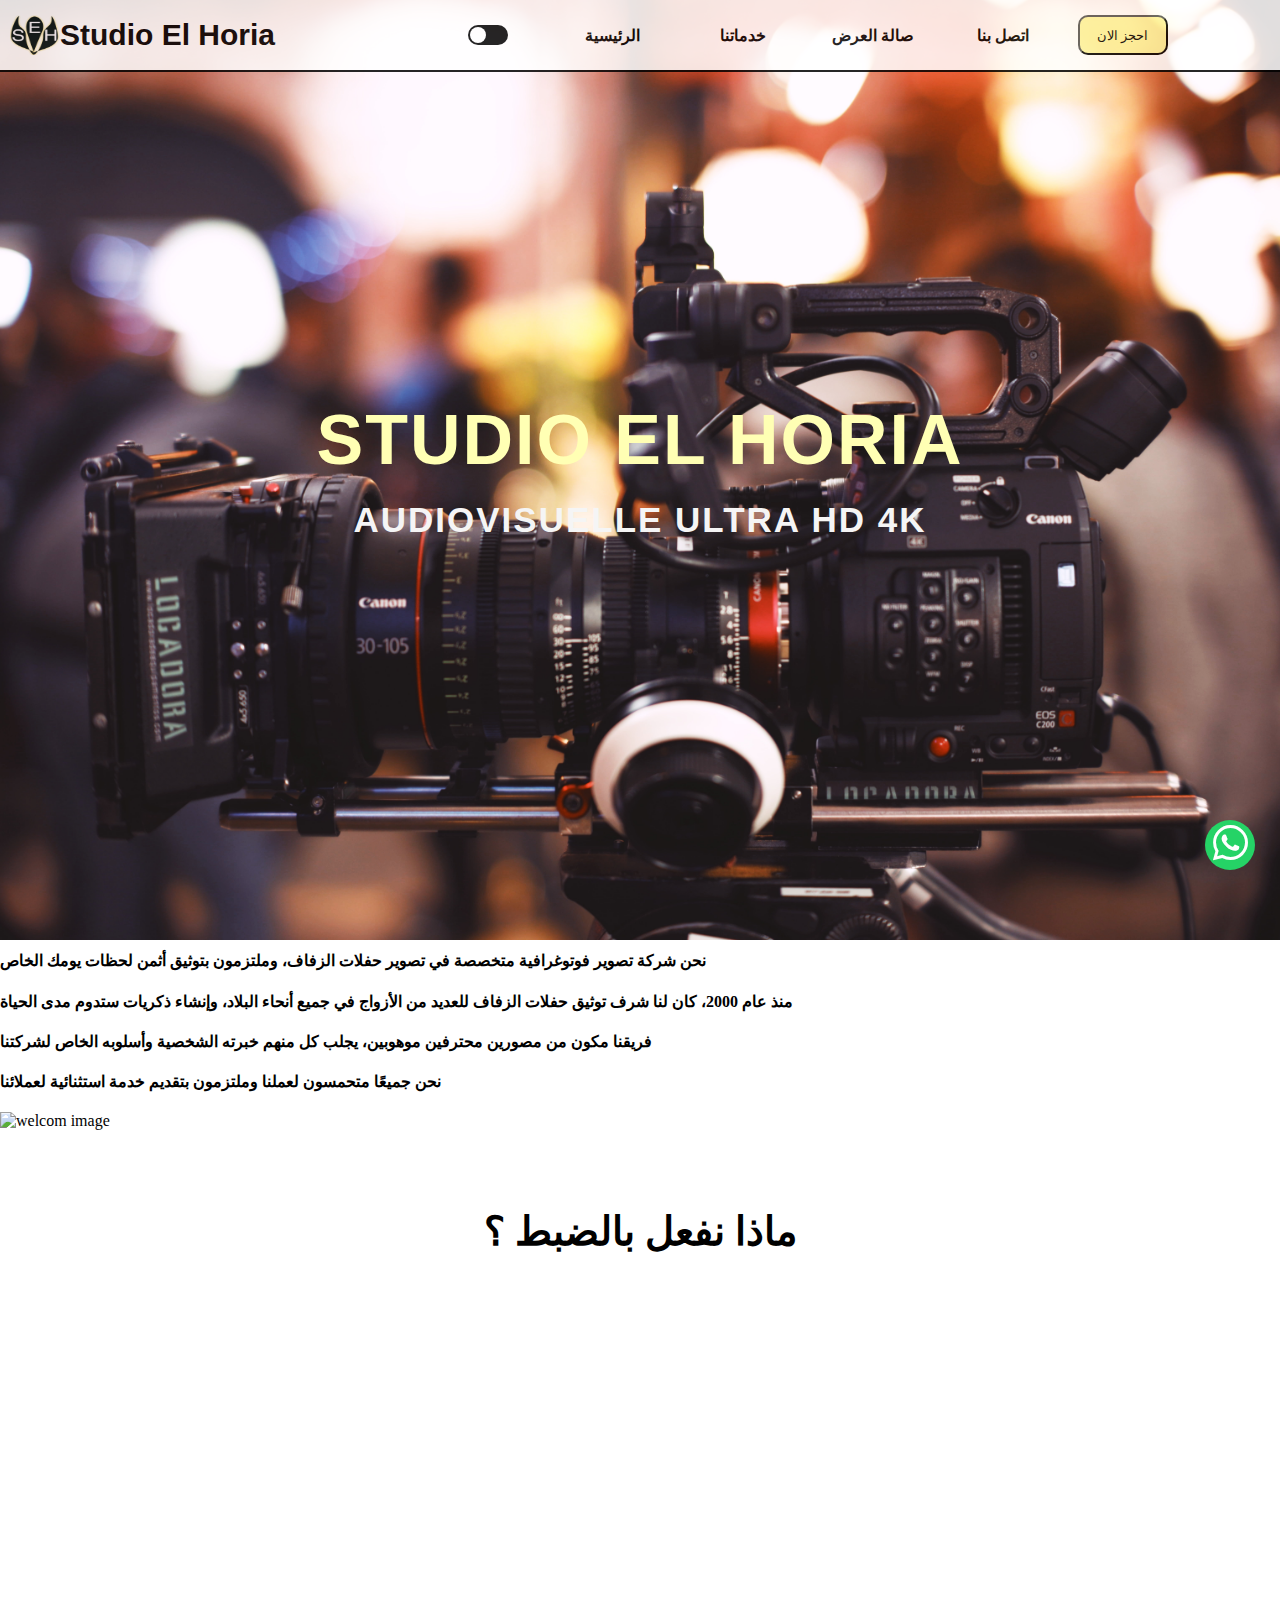
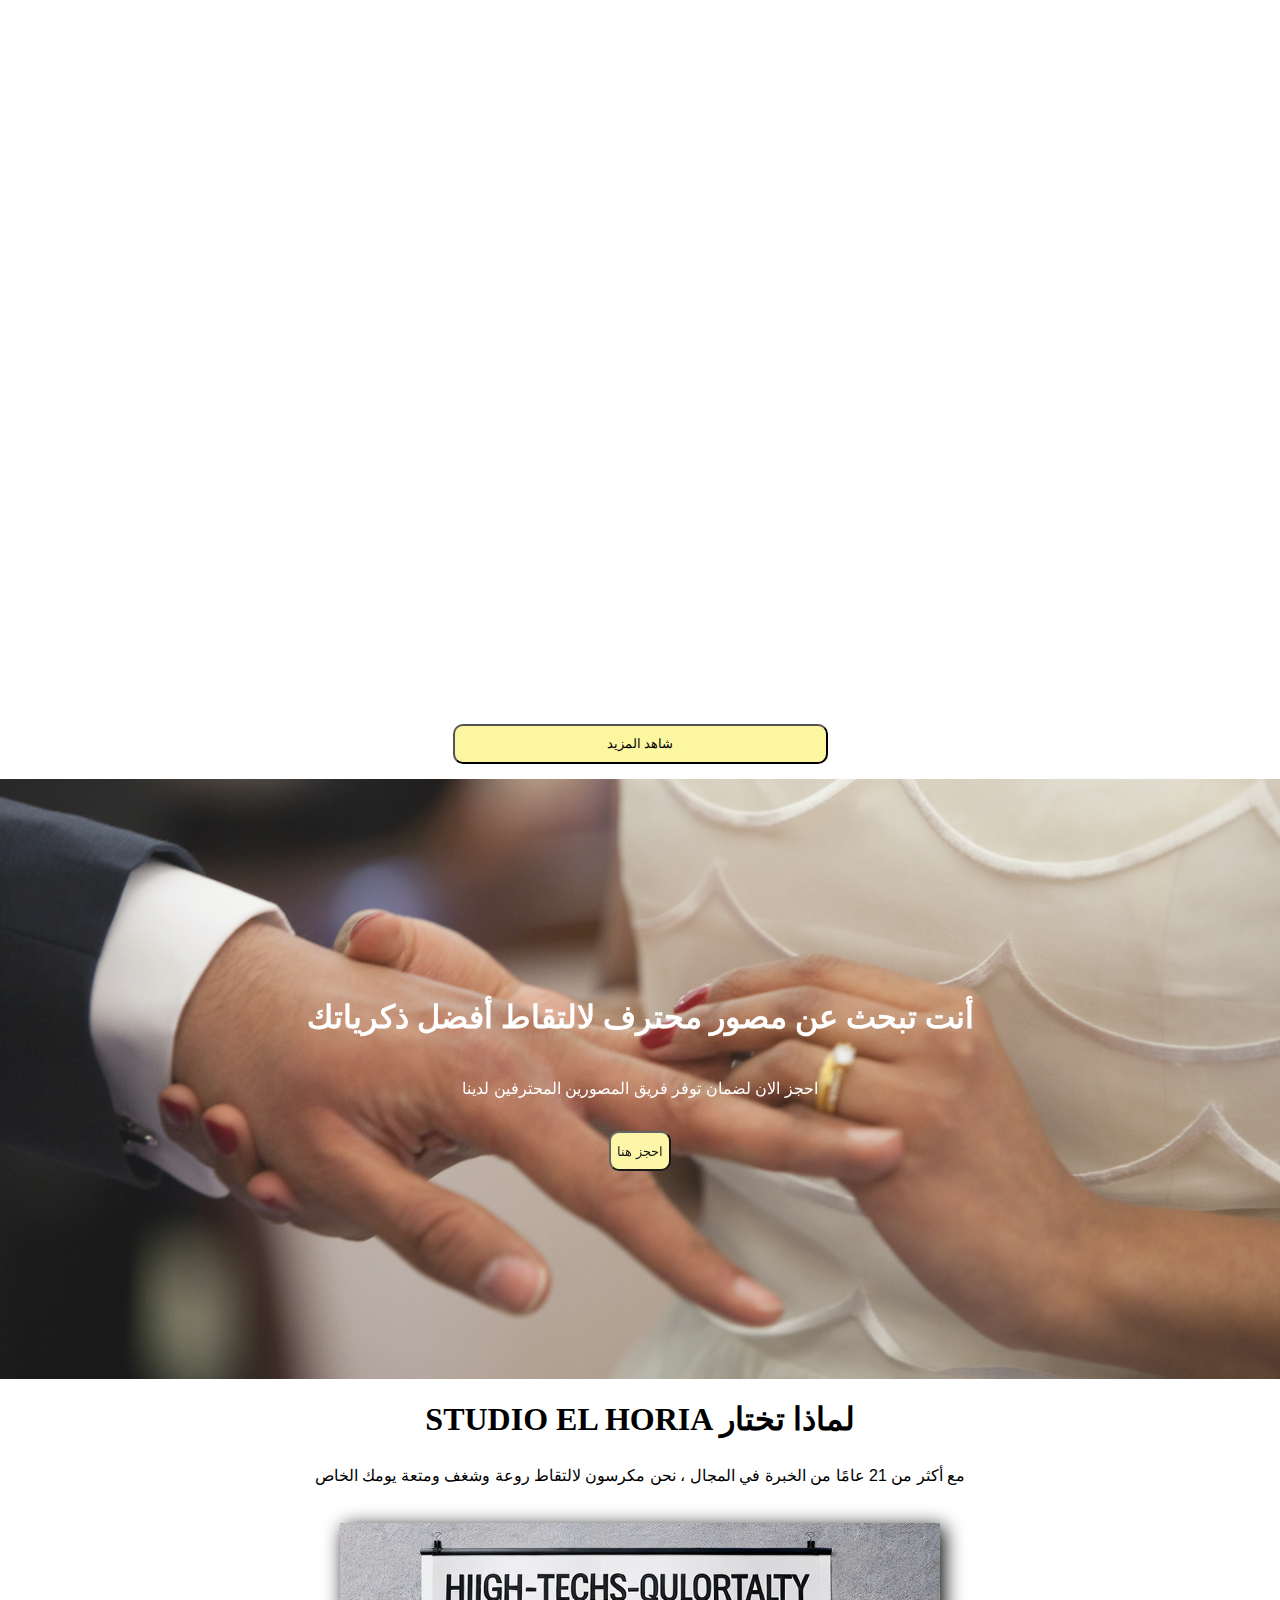
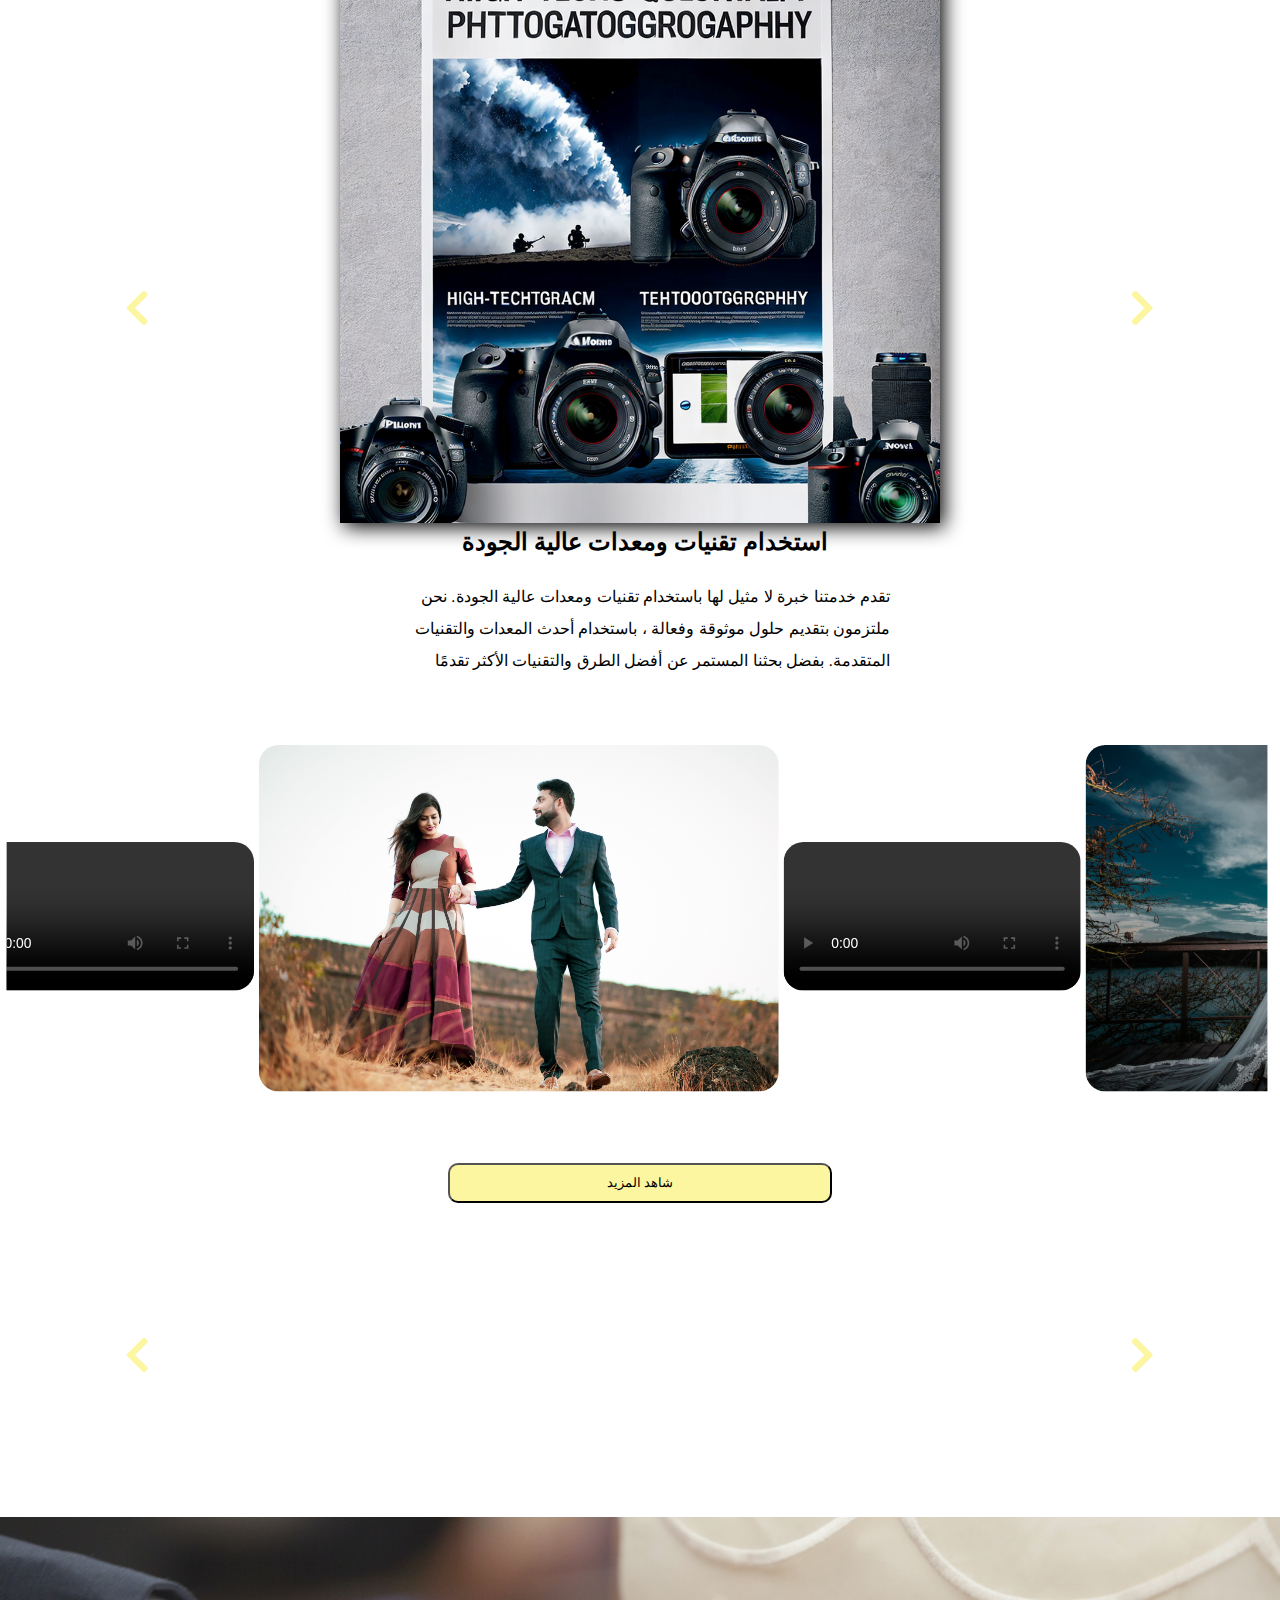
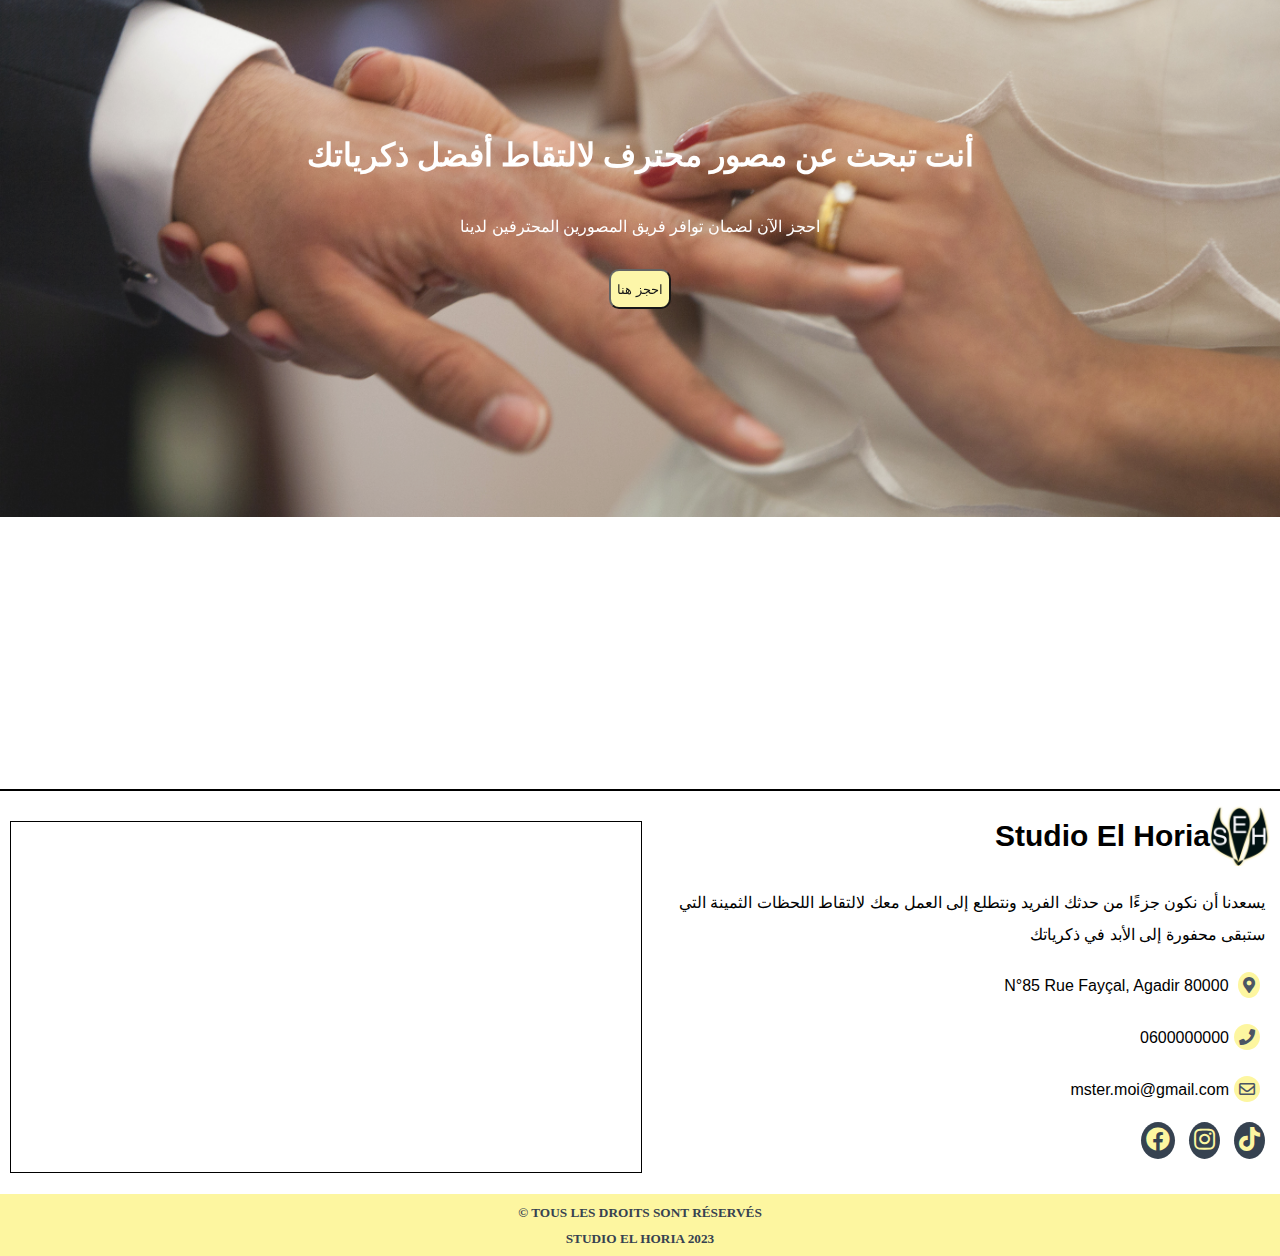
==== commit 8bdfc2c2: "Update index.html" ====
--- a/index.html
+++ b/index.html
@@ -52,6 +52,21 @@
 
 
 
+<div class="principal-howweare">
+  <div class="how-we-are">
+    <div class="welcomText">
+      <h4>نحن شركة تصوير فوتوغرافية متخصصة في تصوير حفلات الزفاف، وملتزمون بتوثيق أثمن لحظات يومك الخاص</h4>
+      <h4>منذ عام 2000، كان لنا شرف توثيق حفلات الزفاف للعديد من الأزواج في جميع أنحاء البلاد، وإنشاء ذكريات ستدوم مدى الحياة</h4>
+      <h4>فريقنا مكون من مصورين محترفين موهوبين، يجلب كل منهم خبرته الشخصية وأسلوبه الخاص لشركتنا</h4>
+      <h4>نحن جميعًا متحمسون لعملنا وملتزمون بتقديم خدمة استثنائية لعملائنا</h4>
+    </div> <!-- Add more content here -->
+    <div class="welcomimg" >
+      <div class="imagewelcom">
+        <img src="images/HowWeAre.png" alt="welcom image">
+      </div>
+    </div>
+  </div>
+</div>
 
 
 
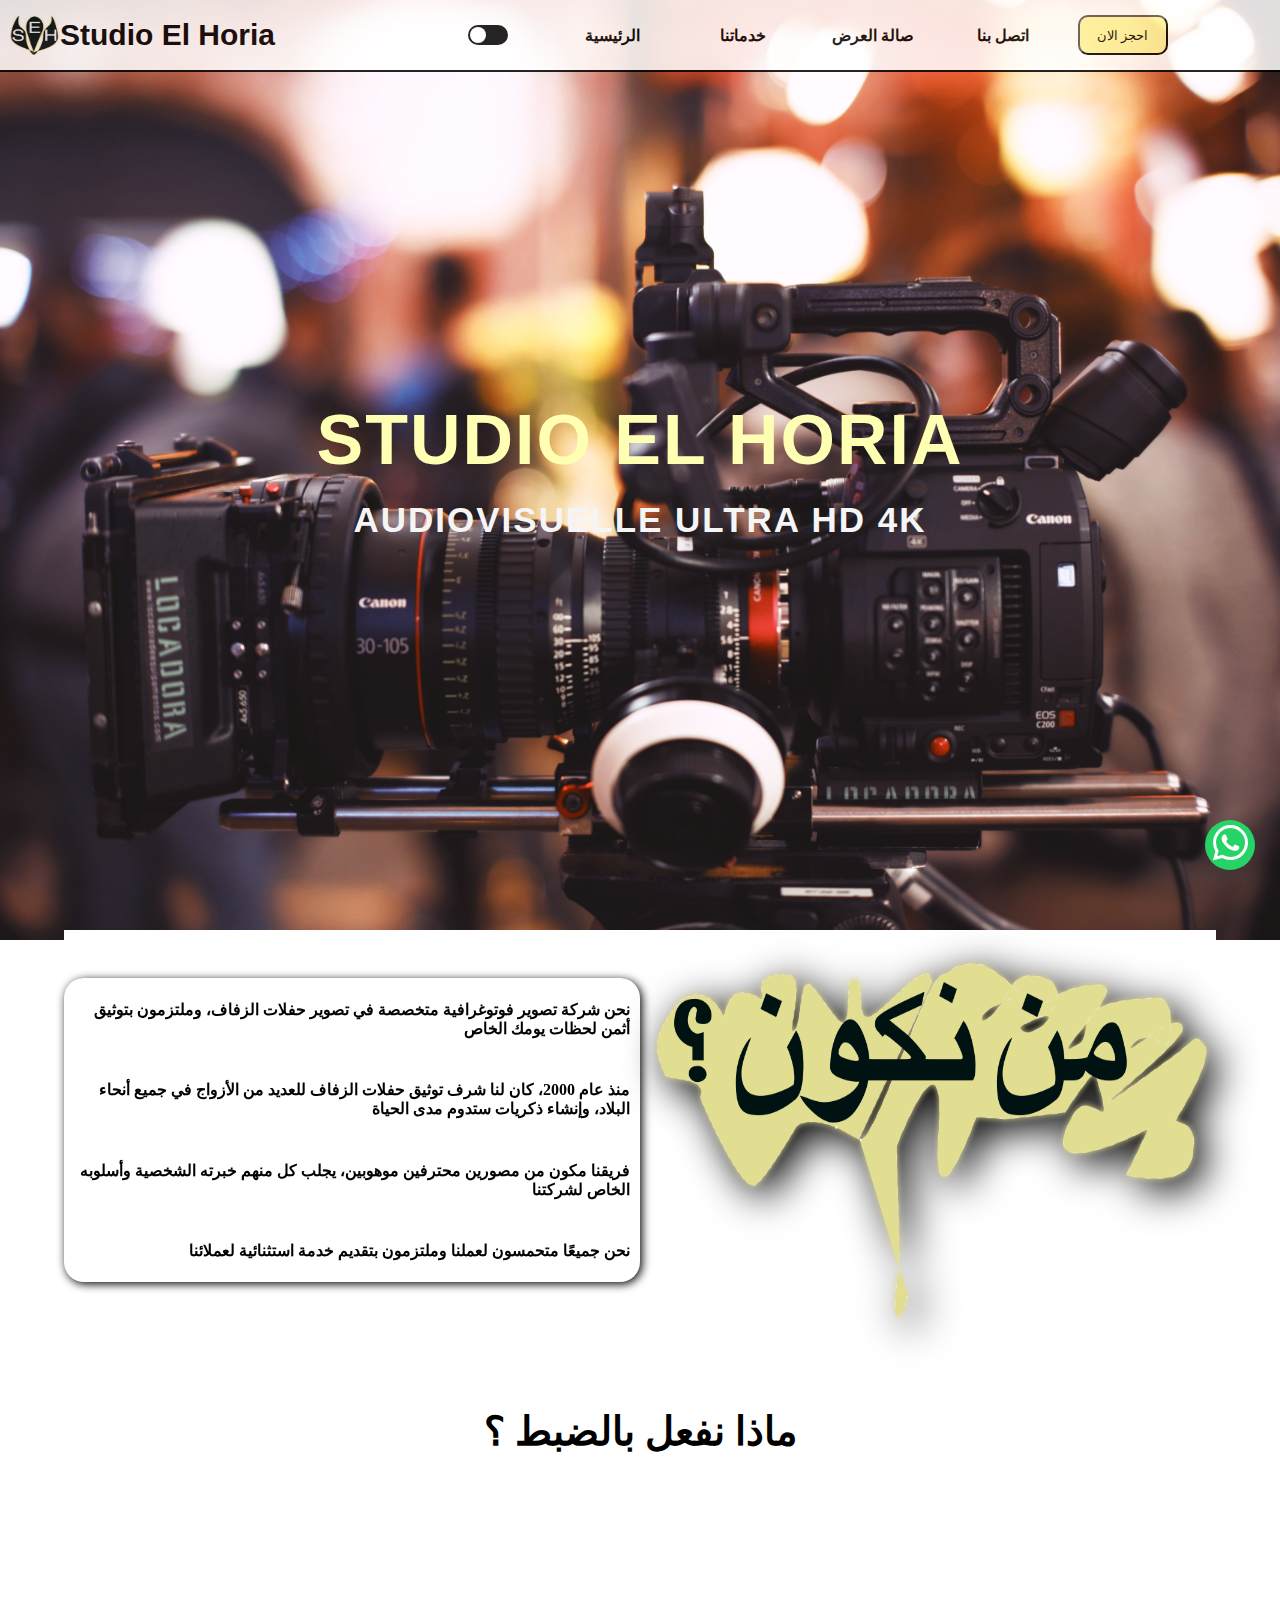
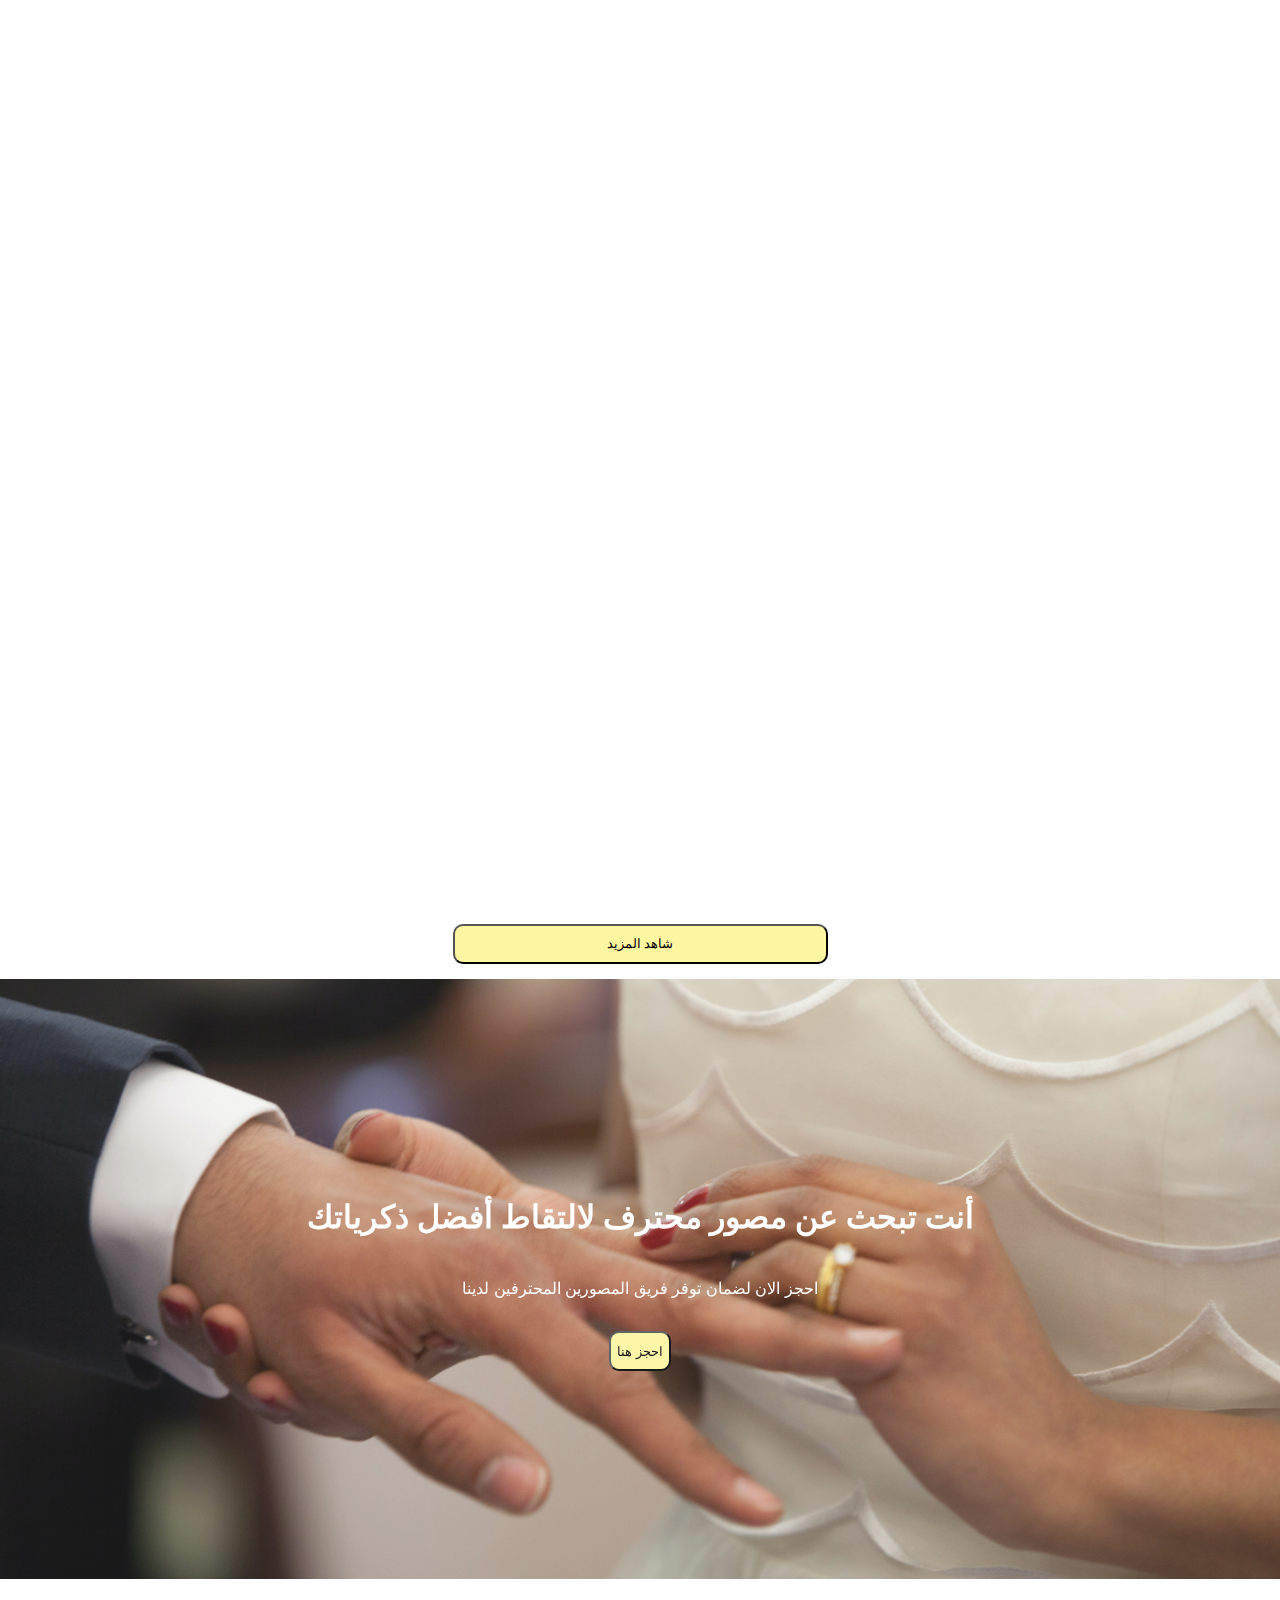
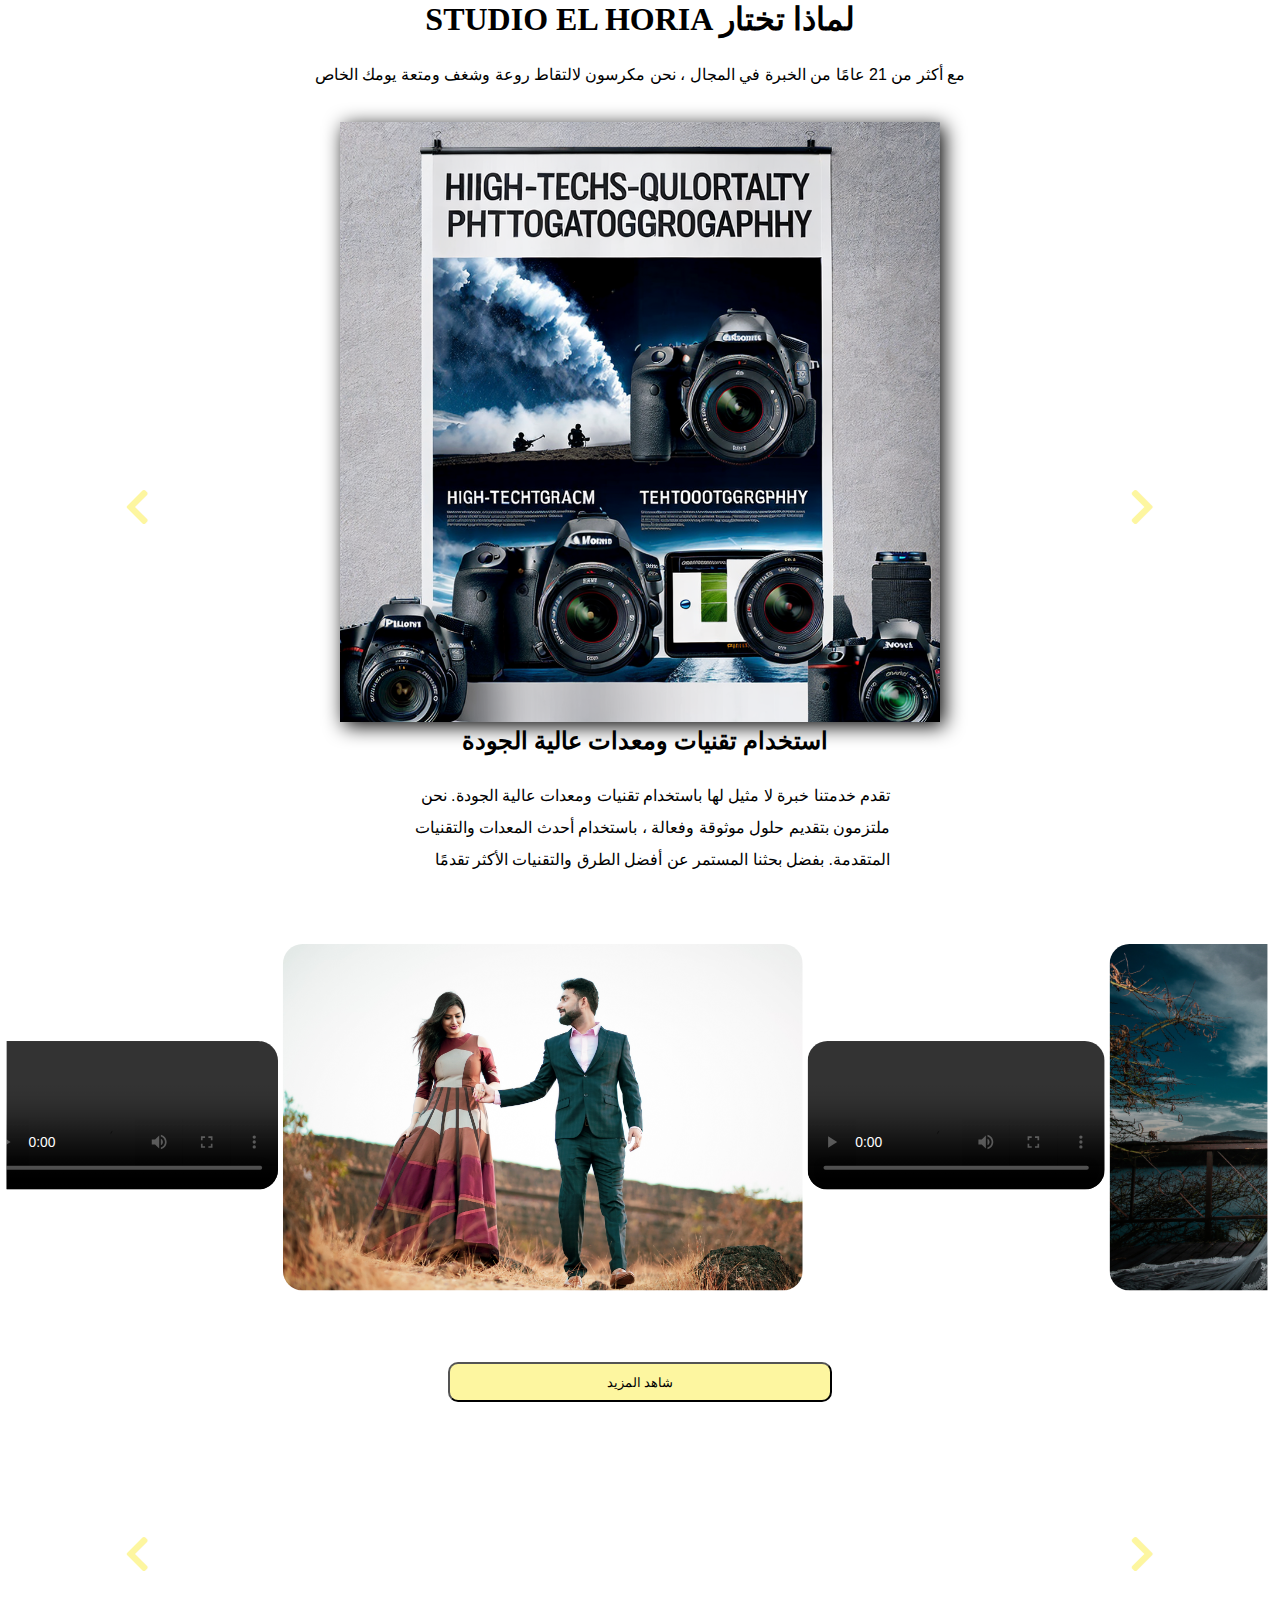
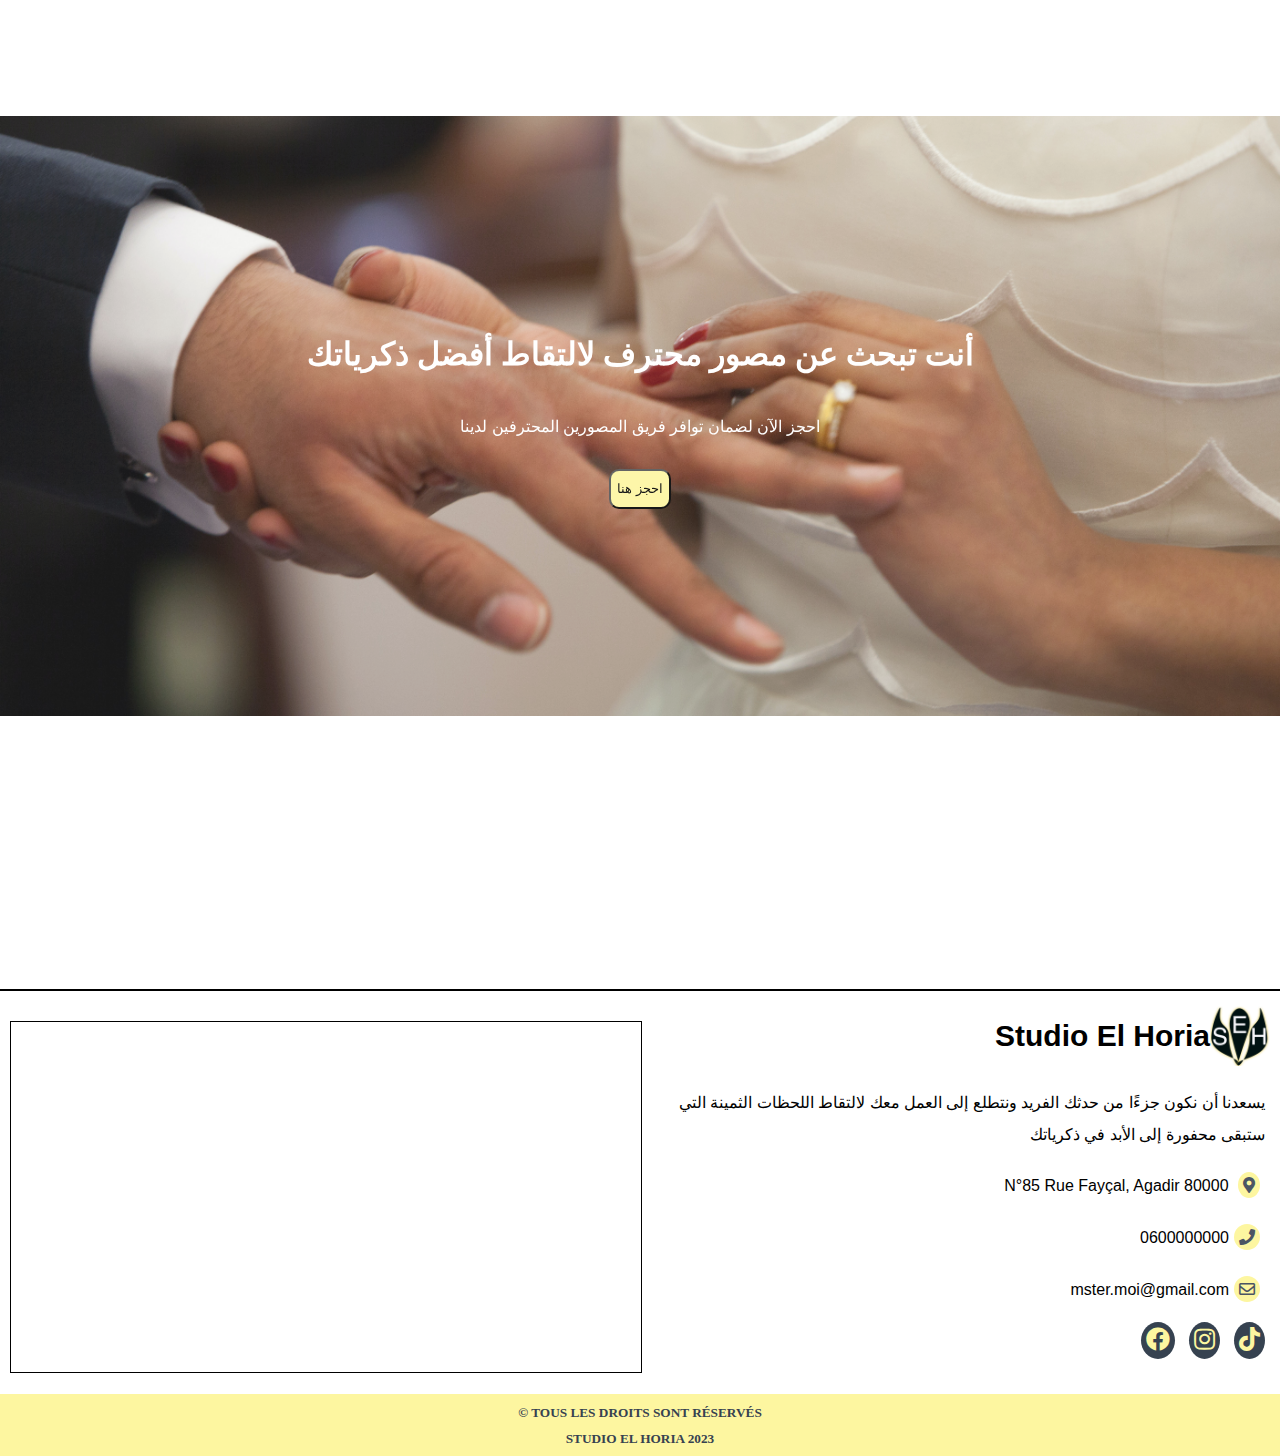
==== commit 5b79468c: "Update index.html" ====
--- a/index.html
+++ b/index.html
@@ -207,7 +207,7 @@
     </div>
     <div class="container3 ">
       <div class="image-div ">
-        <img src="images/laboElhoria.png" loading="lazy">
+        <img src="images/laboElhoria.png" >
       </div>
       <div class="text-div">
         <h2> استخدام تقنيات ومعدات عالية الجودة </h2>
--- a/style.css
+++ b/style.css
@@ -980,6 +980,22 @@
 /* Media1 query for smaller screens */
 @media screen and (max-width: 912px) 
 {
+  .how-we-are {
+    flex-direction: column;
+    width: 100%;
+    height: max-content;
+  }
+
+  .welcomimg{
+    width: 100%;
+  }
+  .welcomText{
+    width: 100%;
+    order: 2;
+  }
+
+
+
   .mode-toggle{
     margin-right: 2px;
   }
@@ -1642,3 +1658,54 @@
   width: 100%;
 }
 
+.principal-howweare{
+  display: flex;
+  justify-content: center;
+}
+
+.how-we-are {
+  display: flex;
+  justify-content: center;
+  background-color: var(--background-color);
+  width: 90%;
+  min-height: 400px;
+  margin-left: 5px;
+  margin-right: 5px;
+  padding: 0;
+
+}
+
+.welcomText{
+  display: flex;
+  flex-direction: column;
+  justify-content: center;
+  align-self: center;
+  min-width: 40%;
+  height: max-content;
+  text-align: right;
+  color: var(--text-color);
+  border-radius: 20px;
+  background-color: var(--background-color);
+  filter :drop-shadow(2px 2px 5px  var(--text-color));
+  padding: 0;
+  
+}
+.welcomText h4{
+  padding-right: 10px;
+}
+.welcomimg{
+  
+  min-width: 50%;
+  height: 100%;
+}
+.imagewelcom{
+  width: 100%;
+  height: 100%;
+}
+
+.imagewelcom img{
+  width: 100%;
+  height: 100%;
+  filter :drop-shadow(10px 10px 20px var(--text-color));
+  
+}
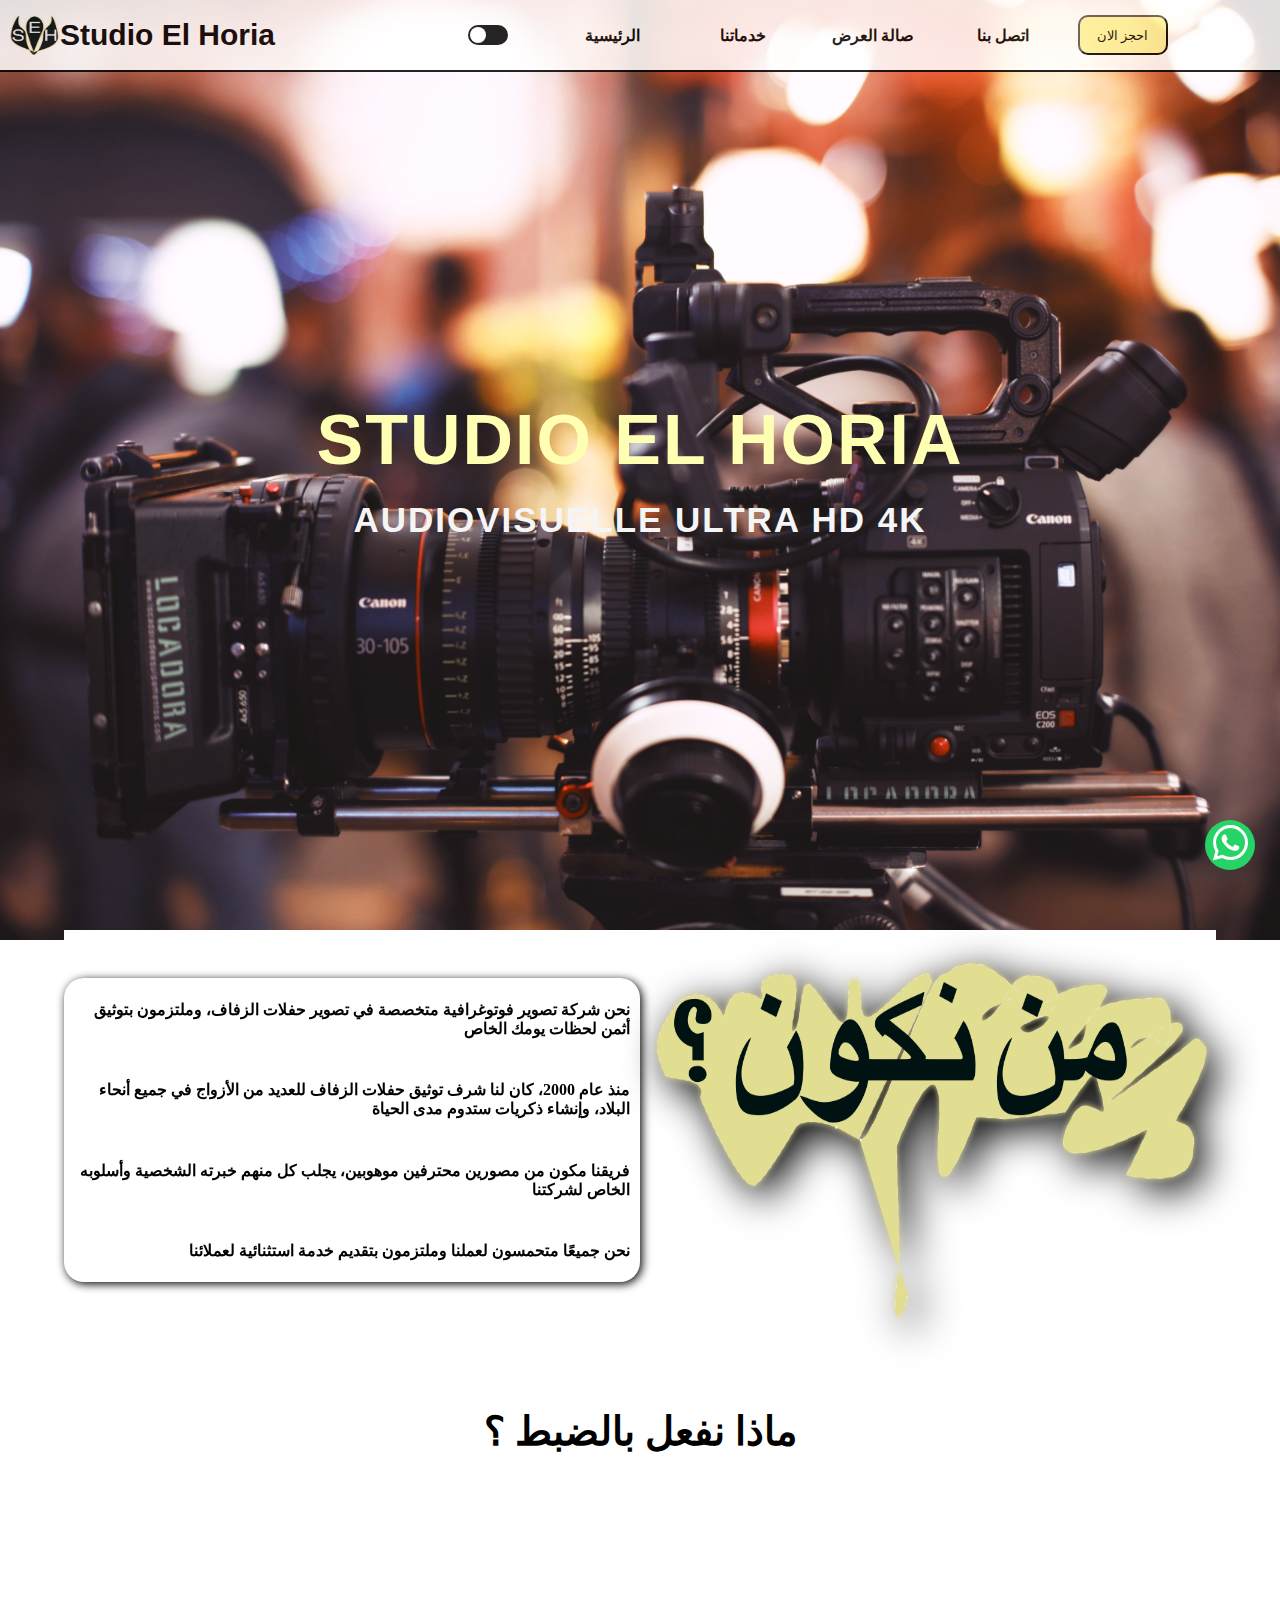
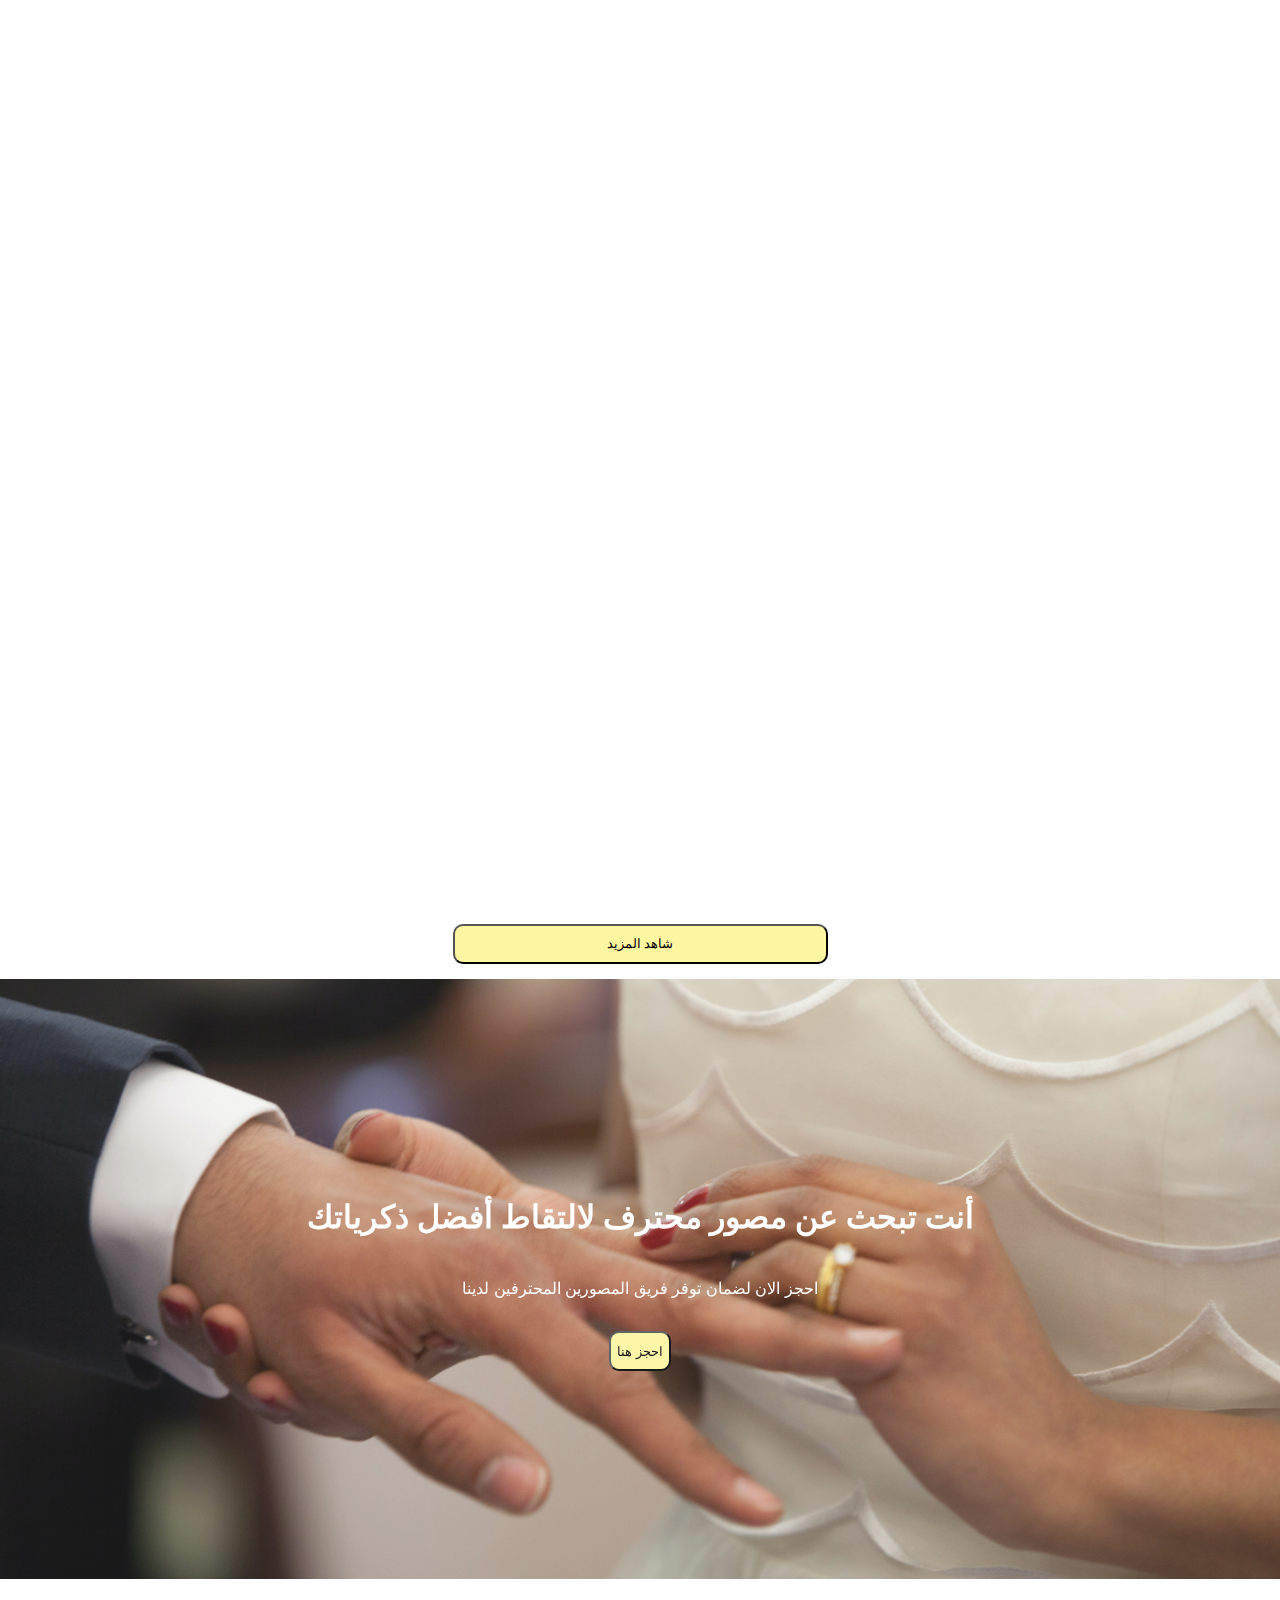
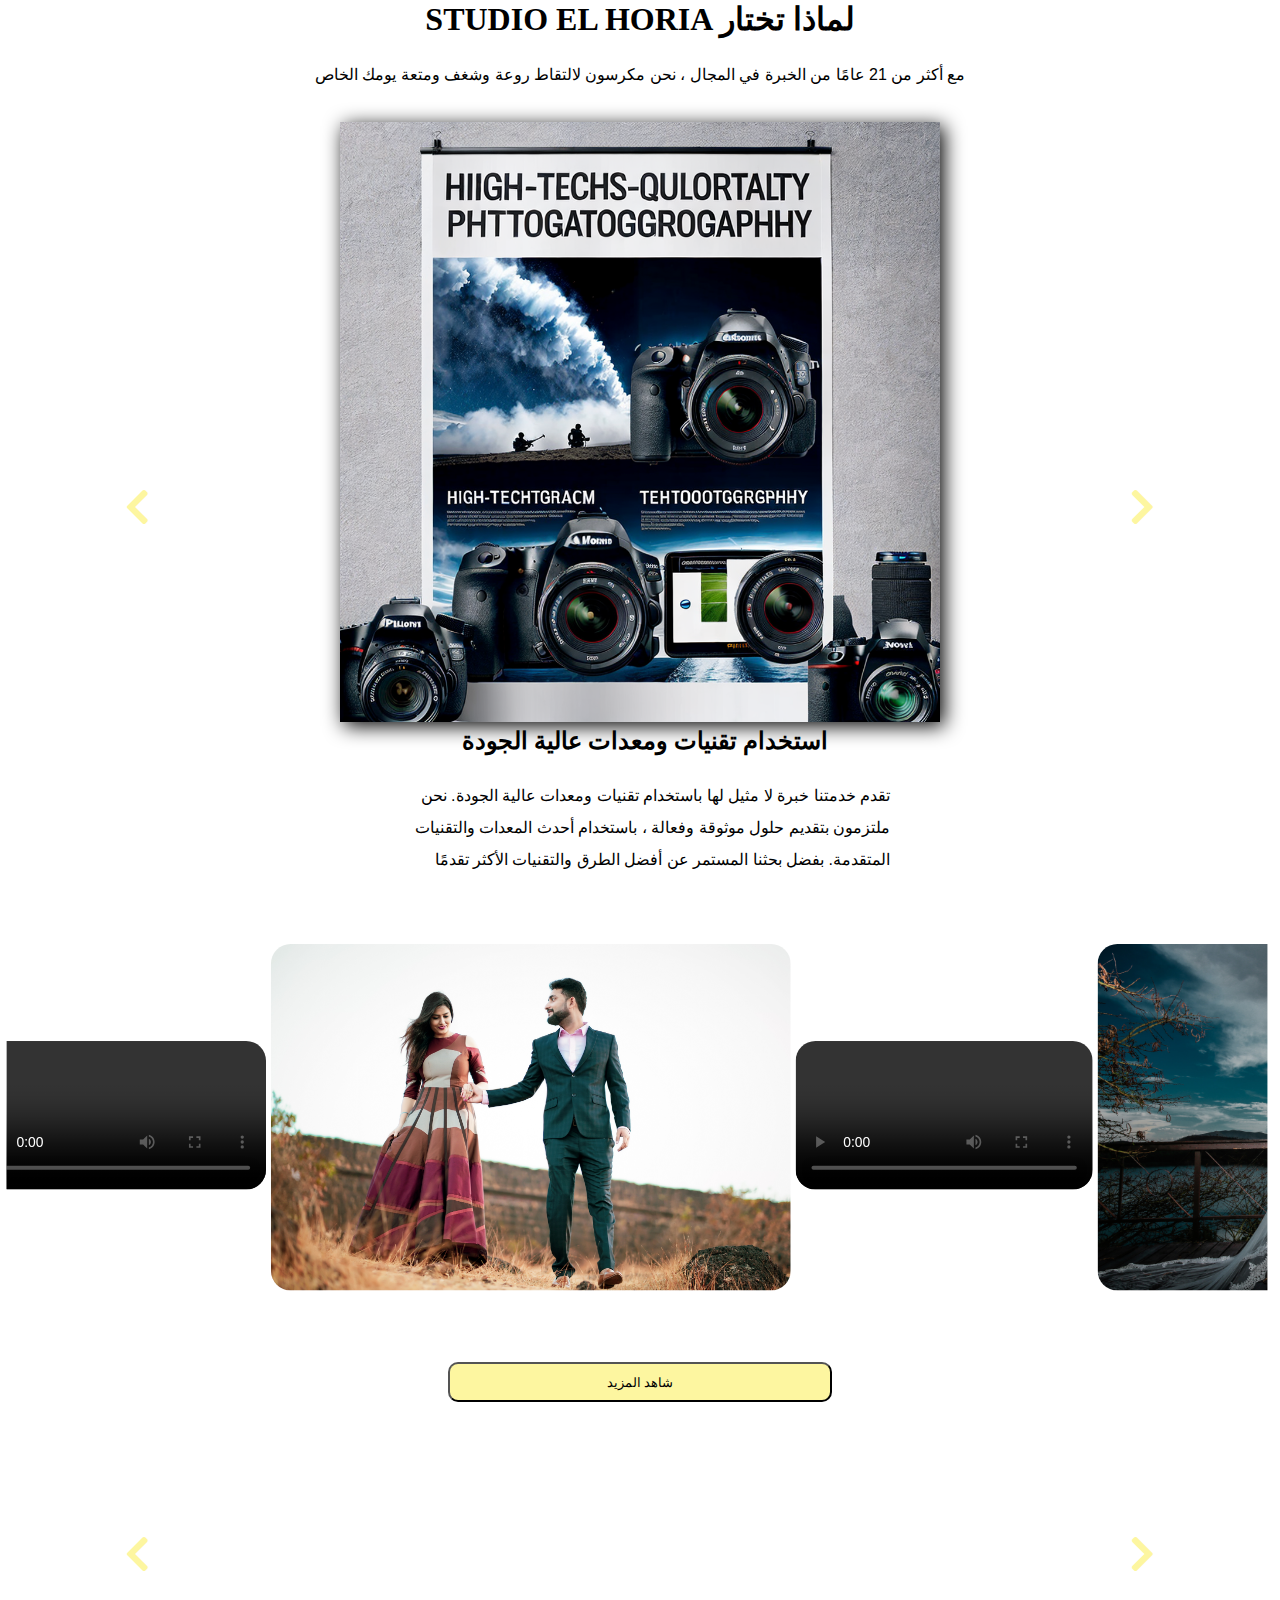
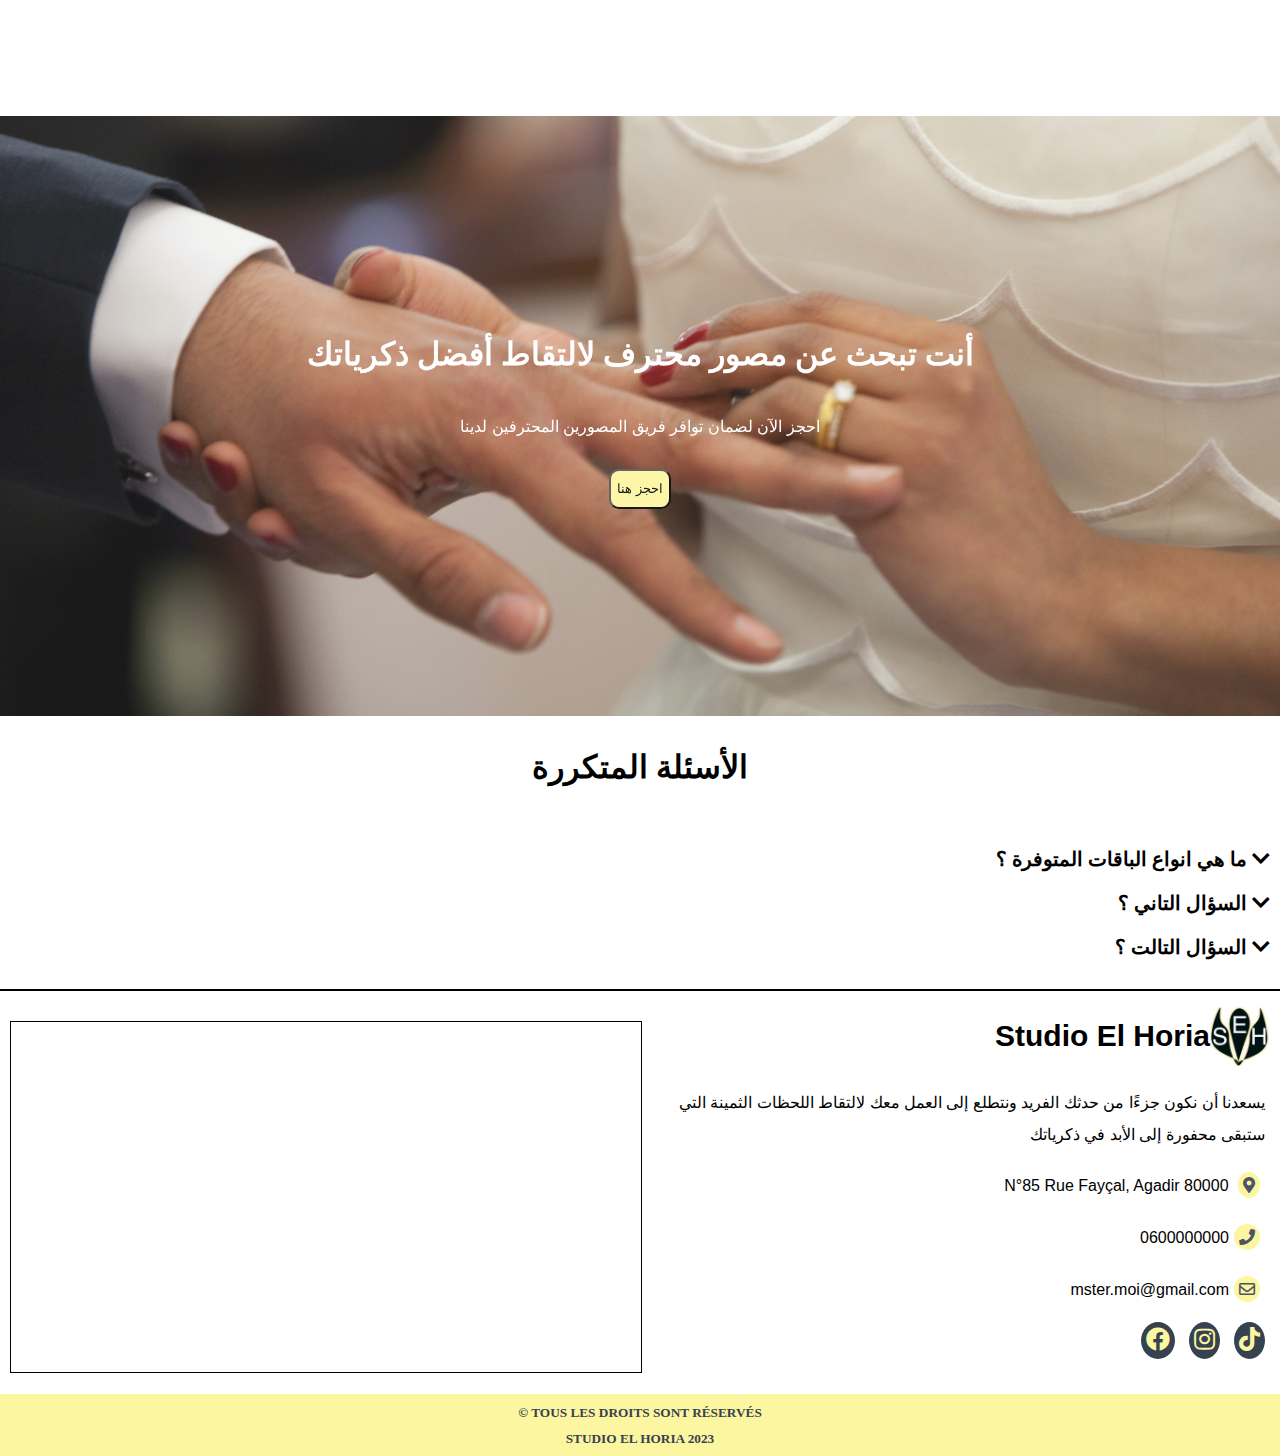
==== commit a94d2416: "Update index.html" ====
--- a/index.html
+++ b/index.html
@@ -314,24 +314,24 @@
   </div>
 
   
-  <div class="FAQ animate-scroll">
+  <div class="FAQ ">
     <h1>الأسئلة المتكررة </h1>
   </div>
-  <div class="faq-container animate-scroll">
+  <div class="faq-container ">
     <div class="faq-question">
       <h3 onclick="toggleAnswer(1)">ما هي انواع الباقات المتوفرة ؟  <i class="fas fa-chevron-down"></i> </h3>
       <div class="faq-answer" id="answer1">
         <p> الجواب الاول : <-------</p>
       </div>
     </div>
-    <div class="faq-question animate-scroll">
+    <div class="faq-question ">
       <h3 onclick="toggleAnswer(2)">السؤال التاني ؟  <i class="fas fa-chevron-down"></i> </h3>
       <div class="faq-answer" id="answer2">
         <p>الجواب التاني :  <-------</p>
       </div>
     </div>
     <!-- Repeat the above structure for the remaining questions -->
-    <div class="faq-question animate-scroll">
+    <div class="faq-question ">
       <h3 onclick="toggleAnswer(3)">السؤال التالت ؟ <i class="fas fa-chevron-down"></i> </h3>
       <div class="faq-answer" id="answer3">
         <p>الجواب التالت :  <-------</p>
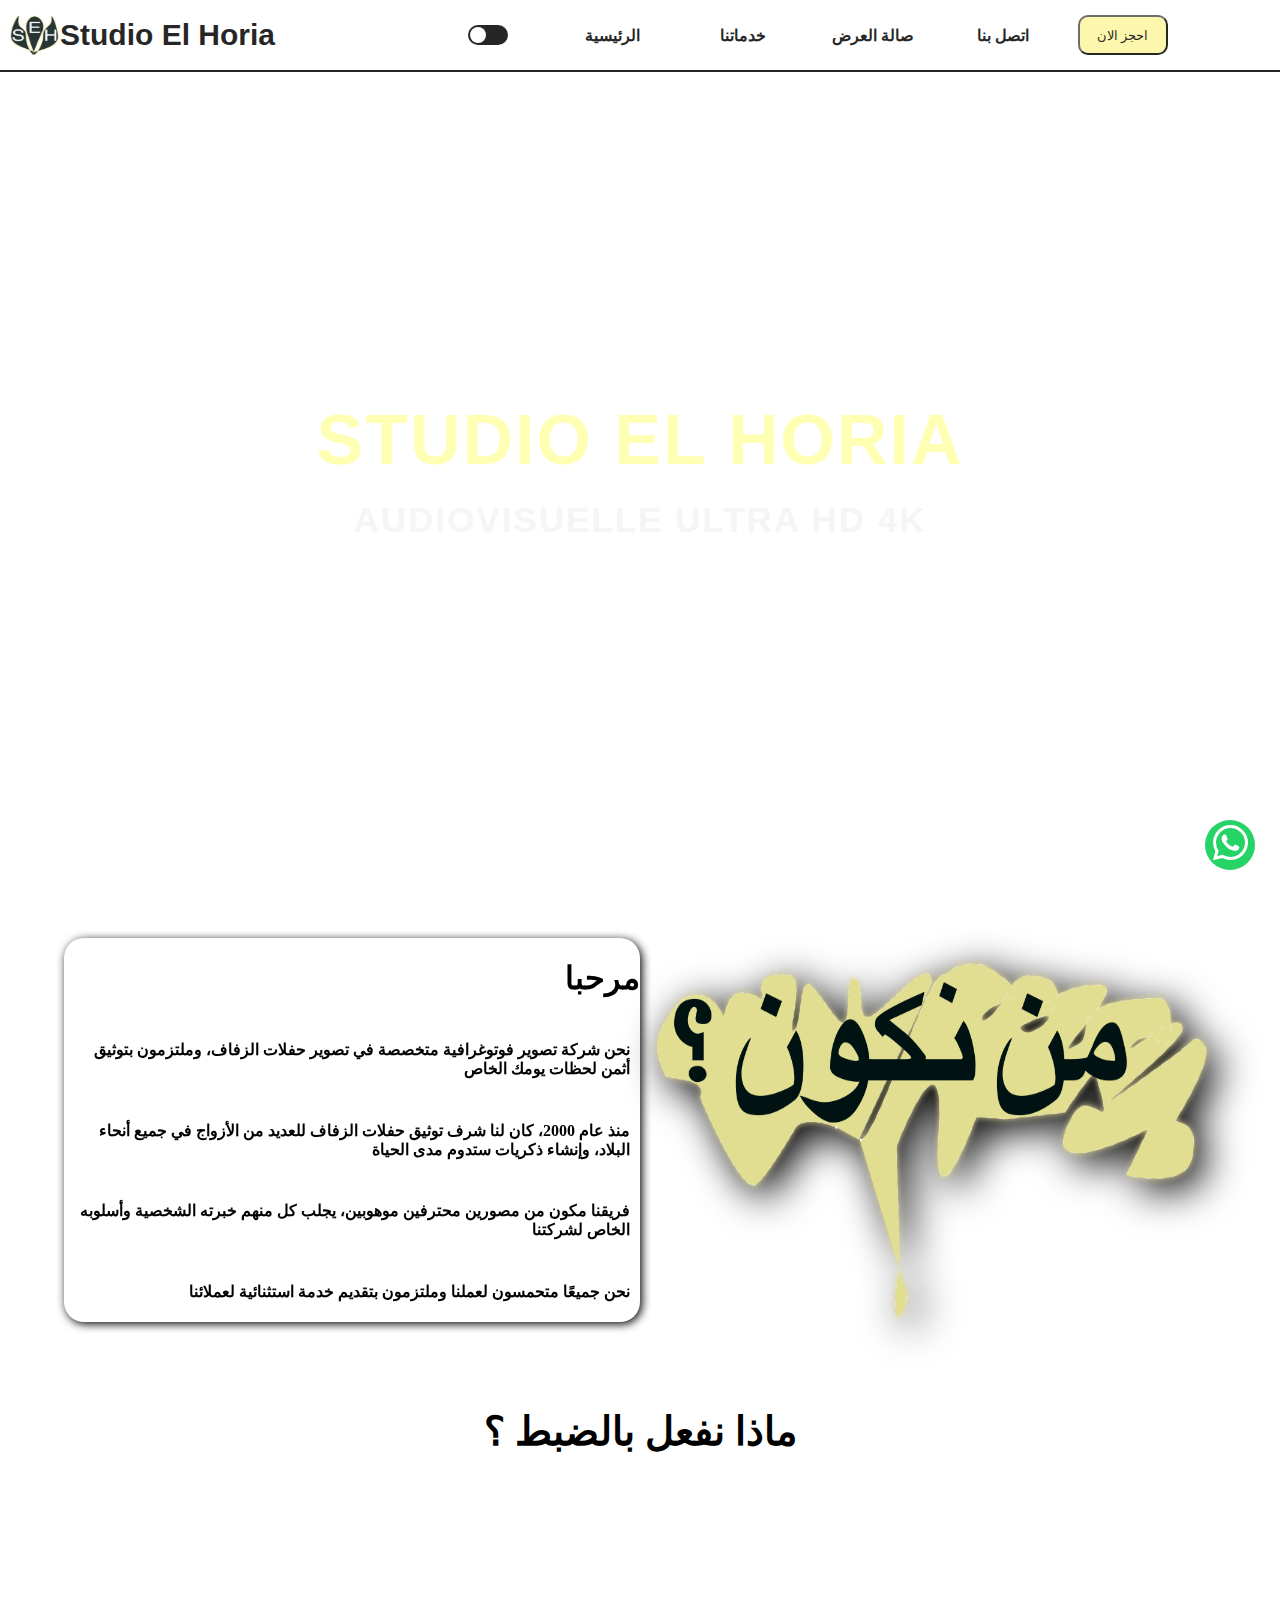
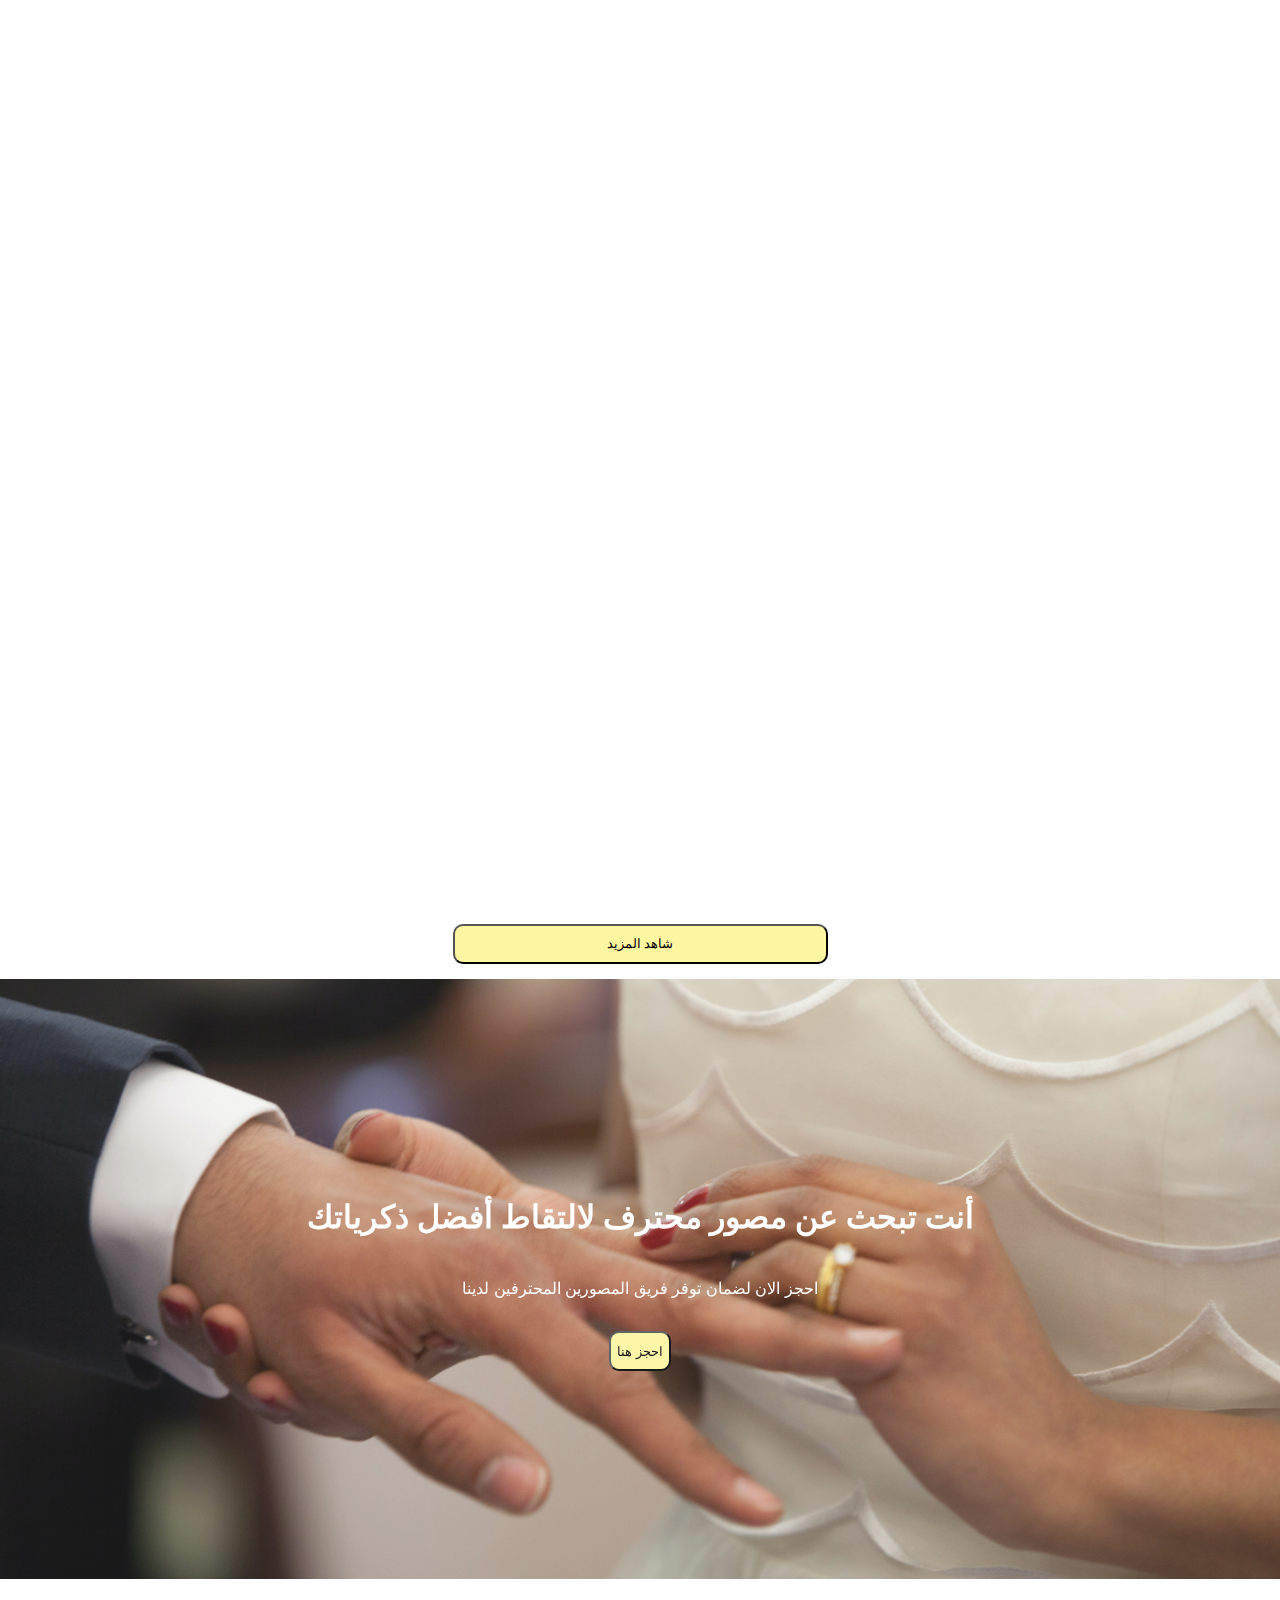
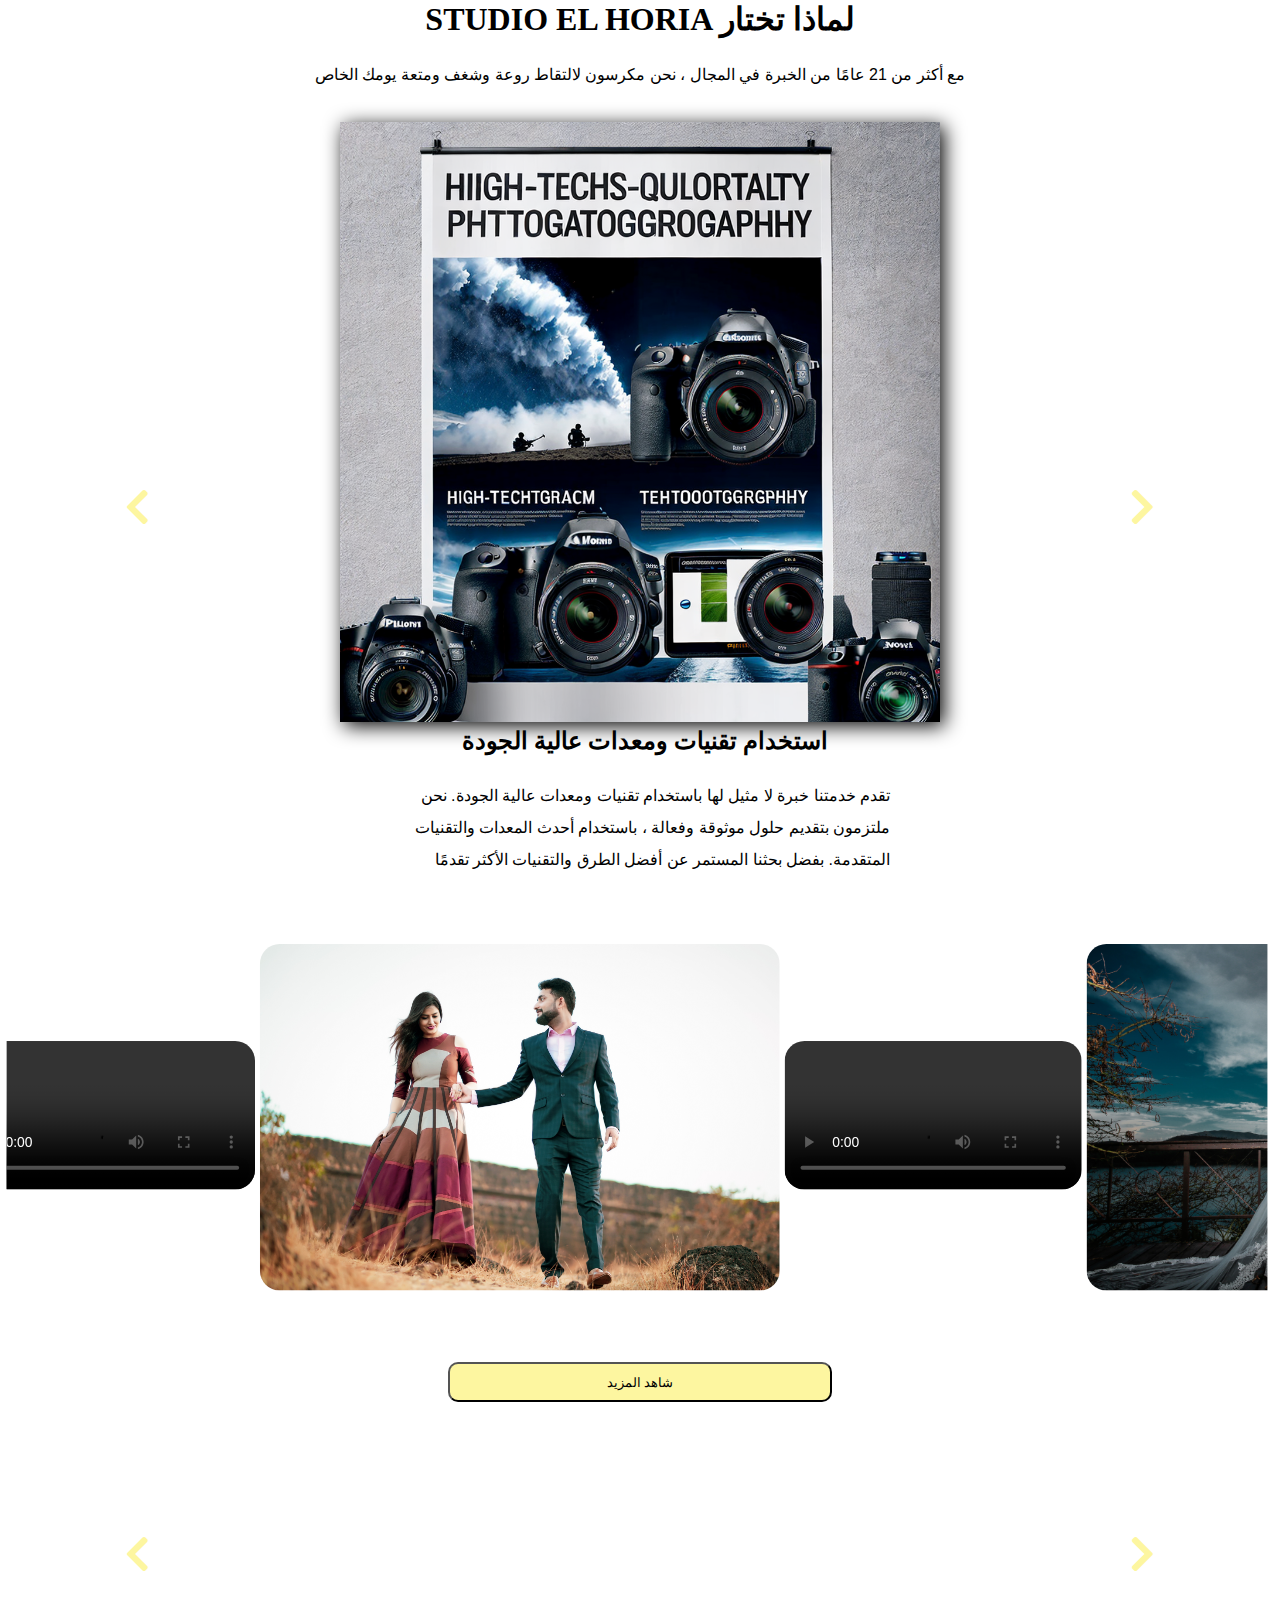
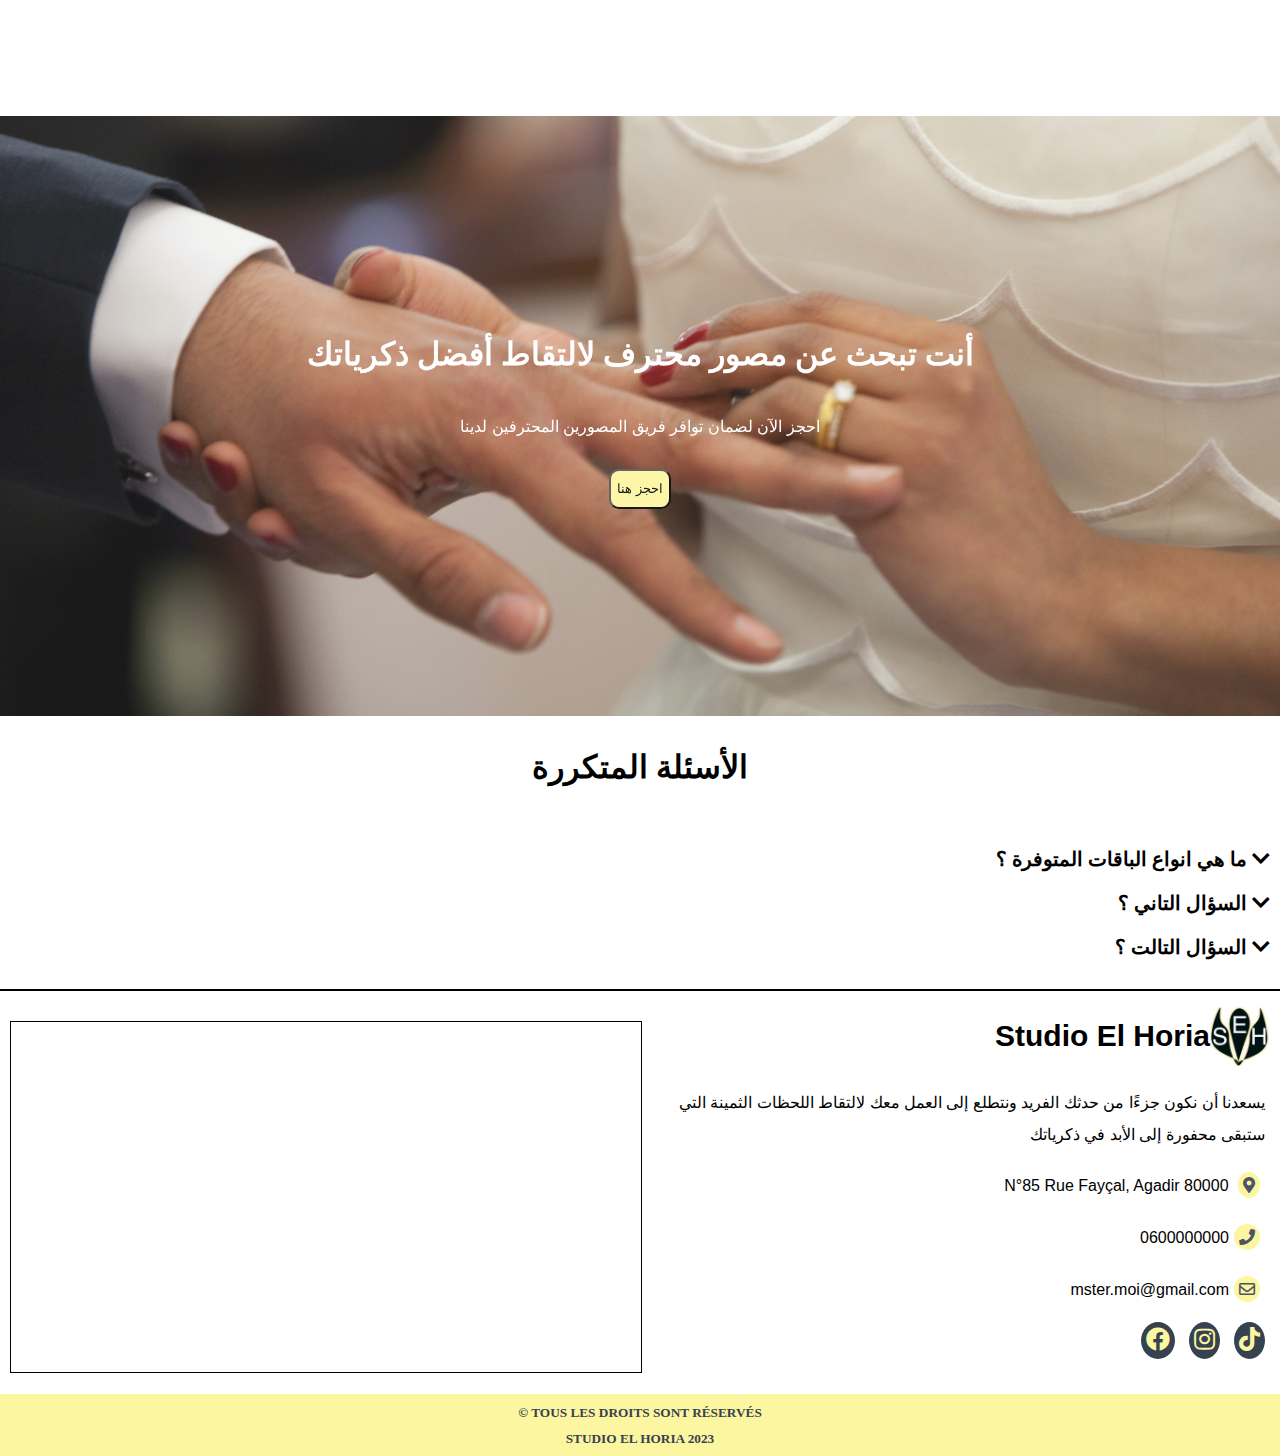
==== commit 5a8a9b57: "Update index.html update welcomText add "h1"" ====
--- a/index.html
+++ b/index.html
@@ -55,6 +55,7 @@
 <div class="principal-howweare">
   <div class="how-we-are">
     <div class="welcomText">
+        <H1>مرحبا</H1>
       <h4>نحن شركة تصوير فوتوغرافية متخصصة في تصوير حفلات الزفاف، وملتزمون بتوثيق أثمن لحظات يومك الخاص</h4>
       <h4>منذ عام 2000، كان لنا شرف توثيق حفلات الزفاف للعديد من الأزواج في جميع أنحاء البلاد، وإنشاء ذكريات ستدوم مدى الحياة</h4>
       <h4>فريقنا مكون من مصورين محترفين موهوبين، يجلب كل منهم خبرته الشخصية وأسلوبه الخاص لشركتنا</h4>
--- a/style.css
+++ b/style.css
@@ -208,7 +208,7 @@
   padding-bottom: 30px;
 }
 .container {
-  background-image: url('images/firstPhoto.jpg');
+  background-image: url('https://imagesforstudio.file.core.windows.net/firstphoto/firstPhoto.jpg?sv=2022-11-02&ss=bqtf&srt=sco&sp=rwdlacuptfxy&se=2023-07-22T02:16:05Z&sig=ZcWW152rwgoXau%2BbAYhHur1QWgZDdhoaRWM96%2BKdBwk%3D&_=1689965125892');
   background-size: cover;
   background-position: center;
   padding: 20px;
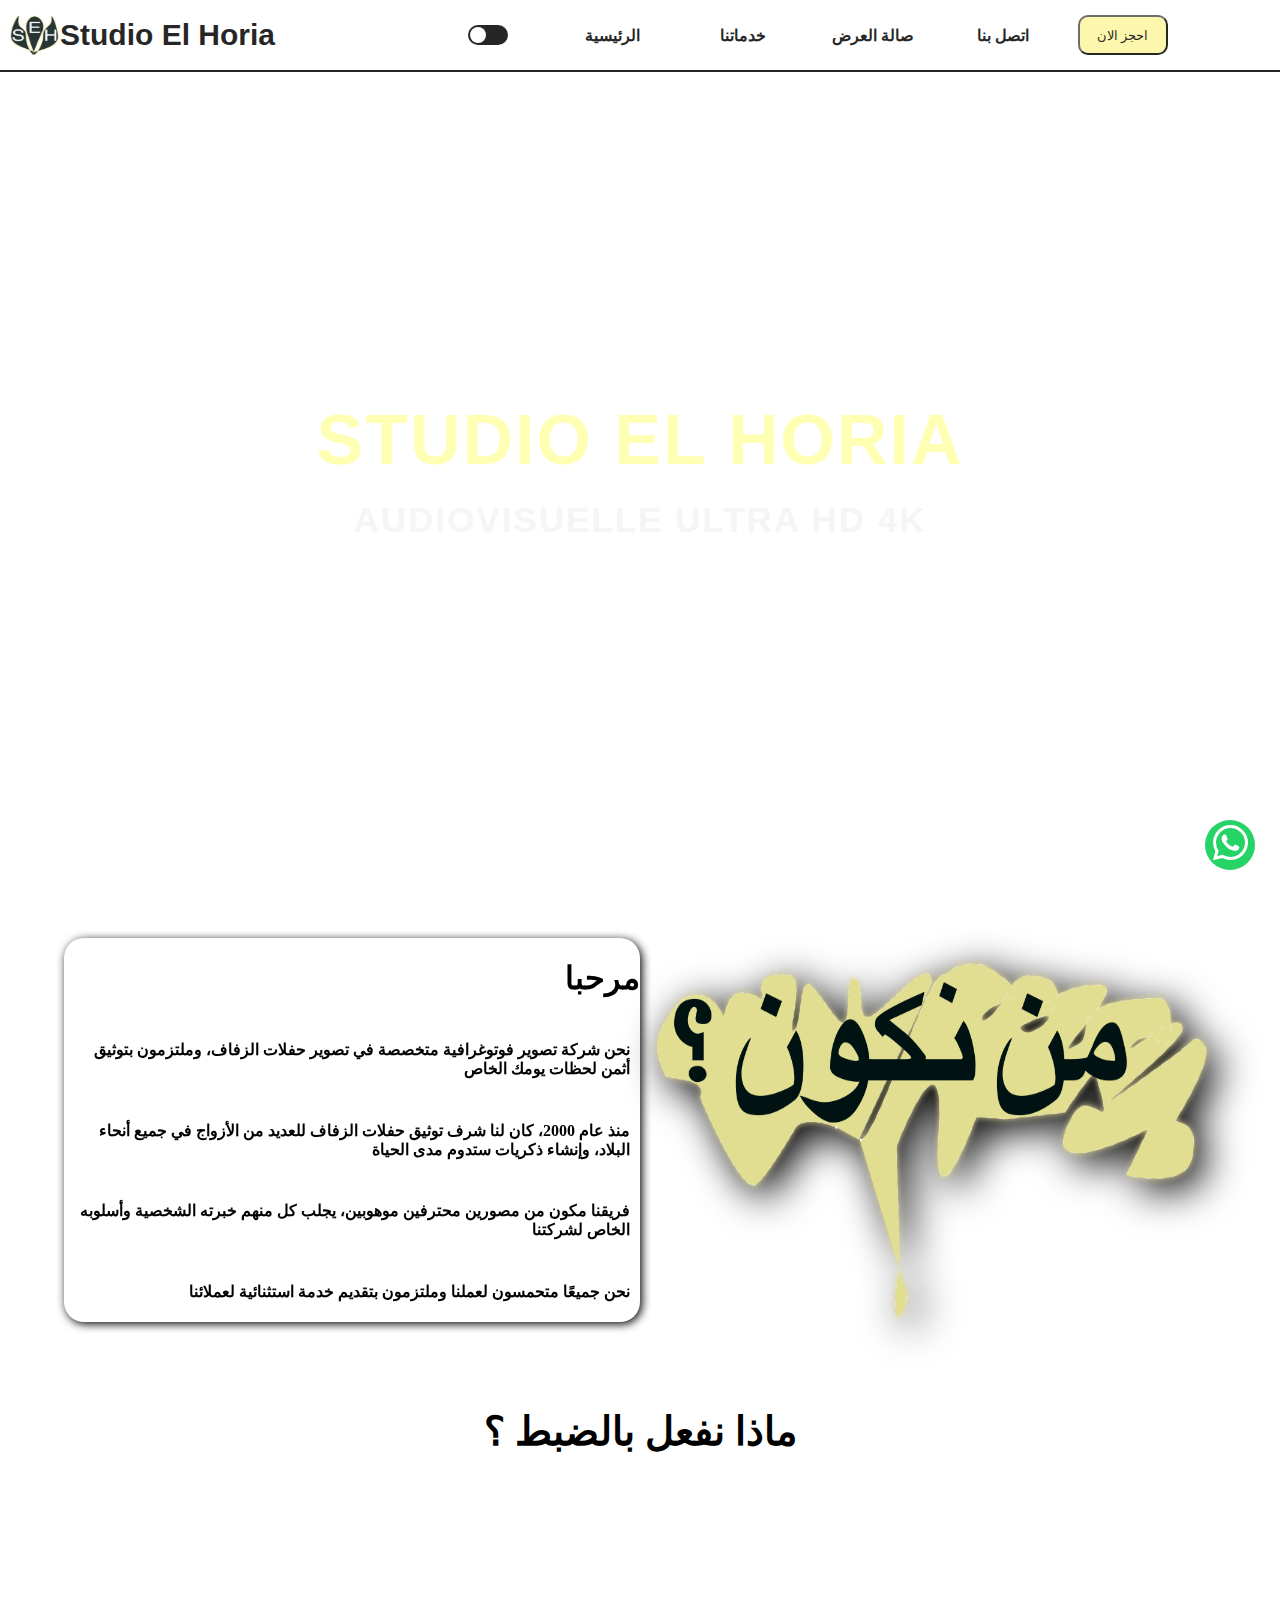
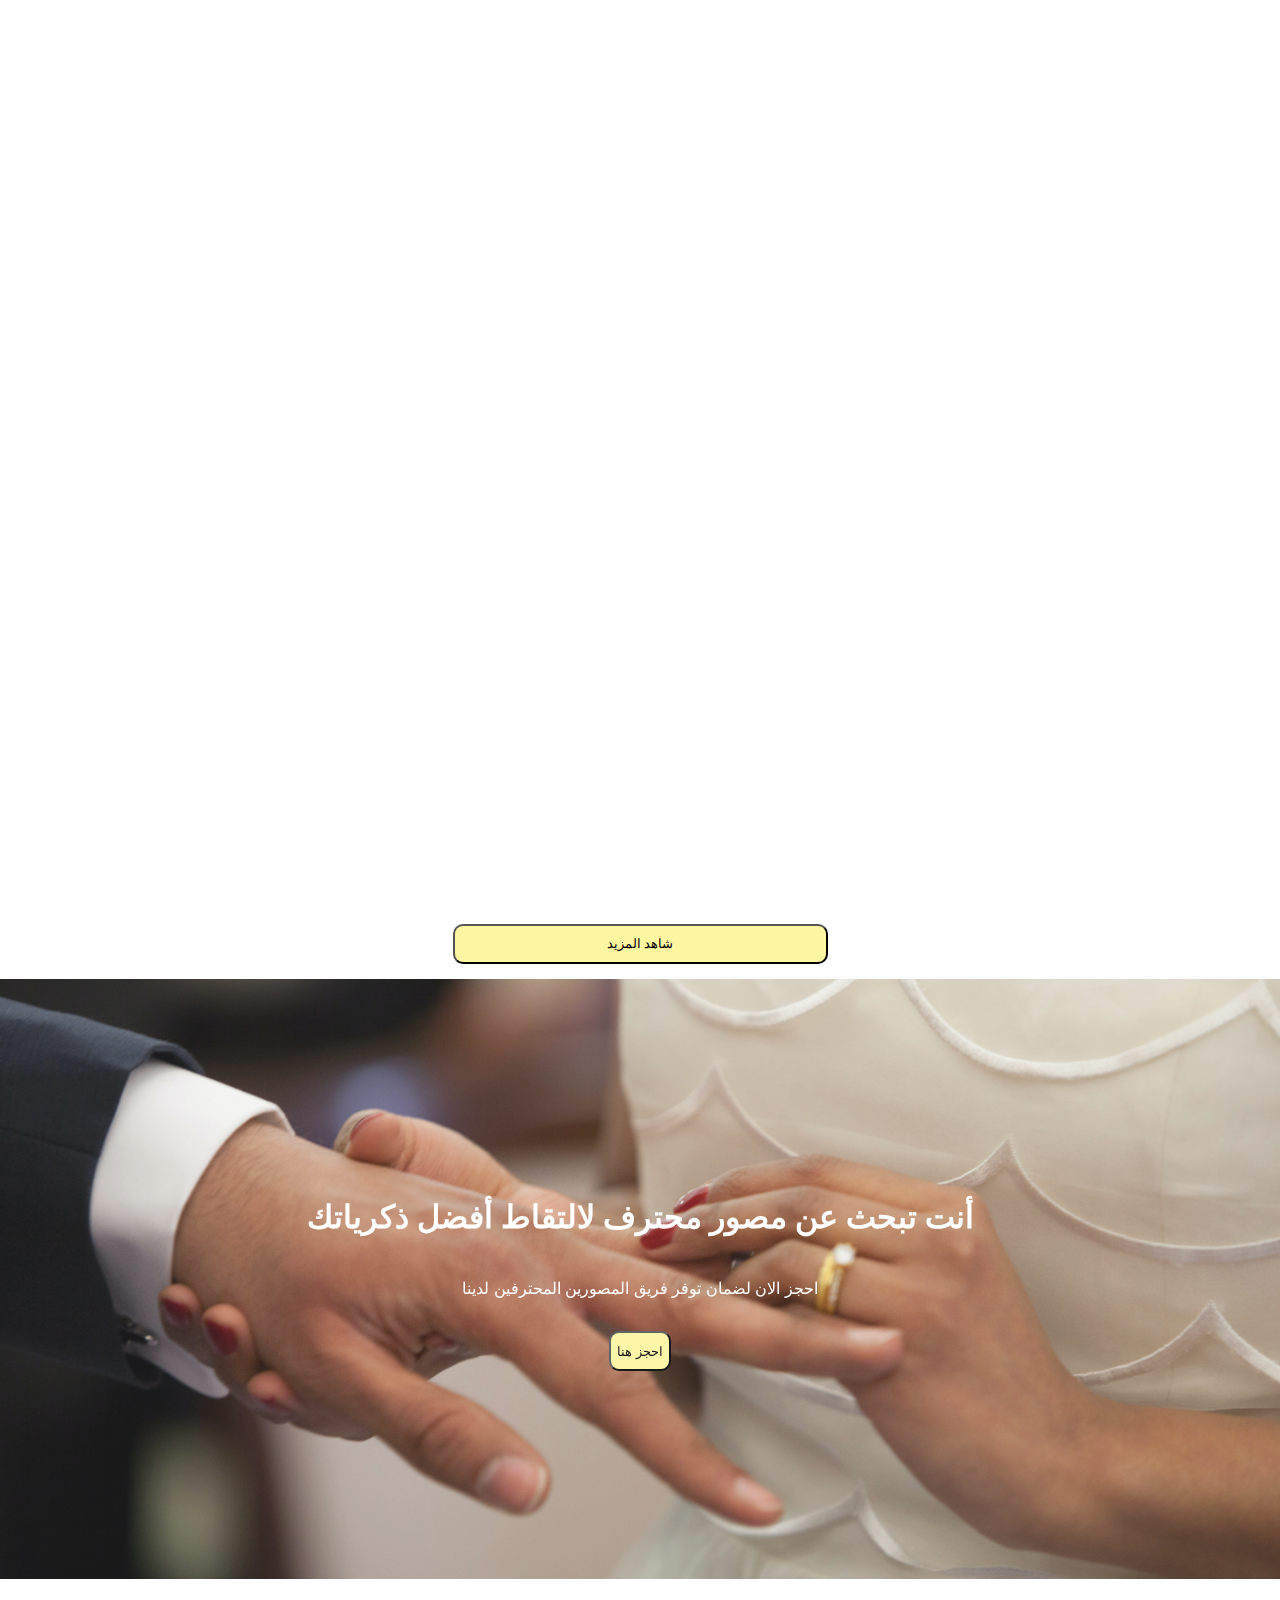
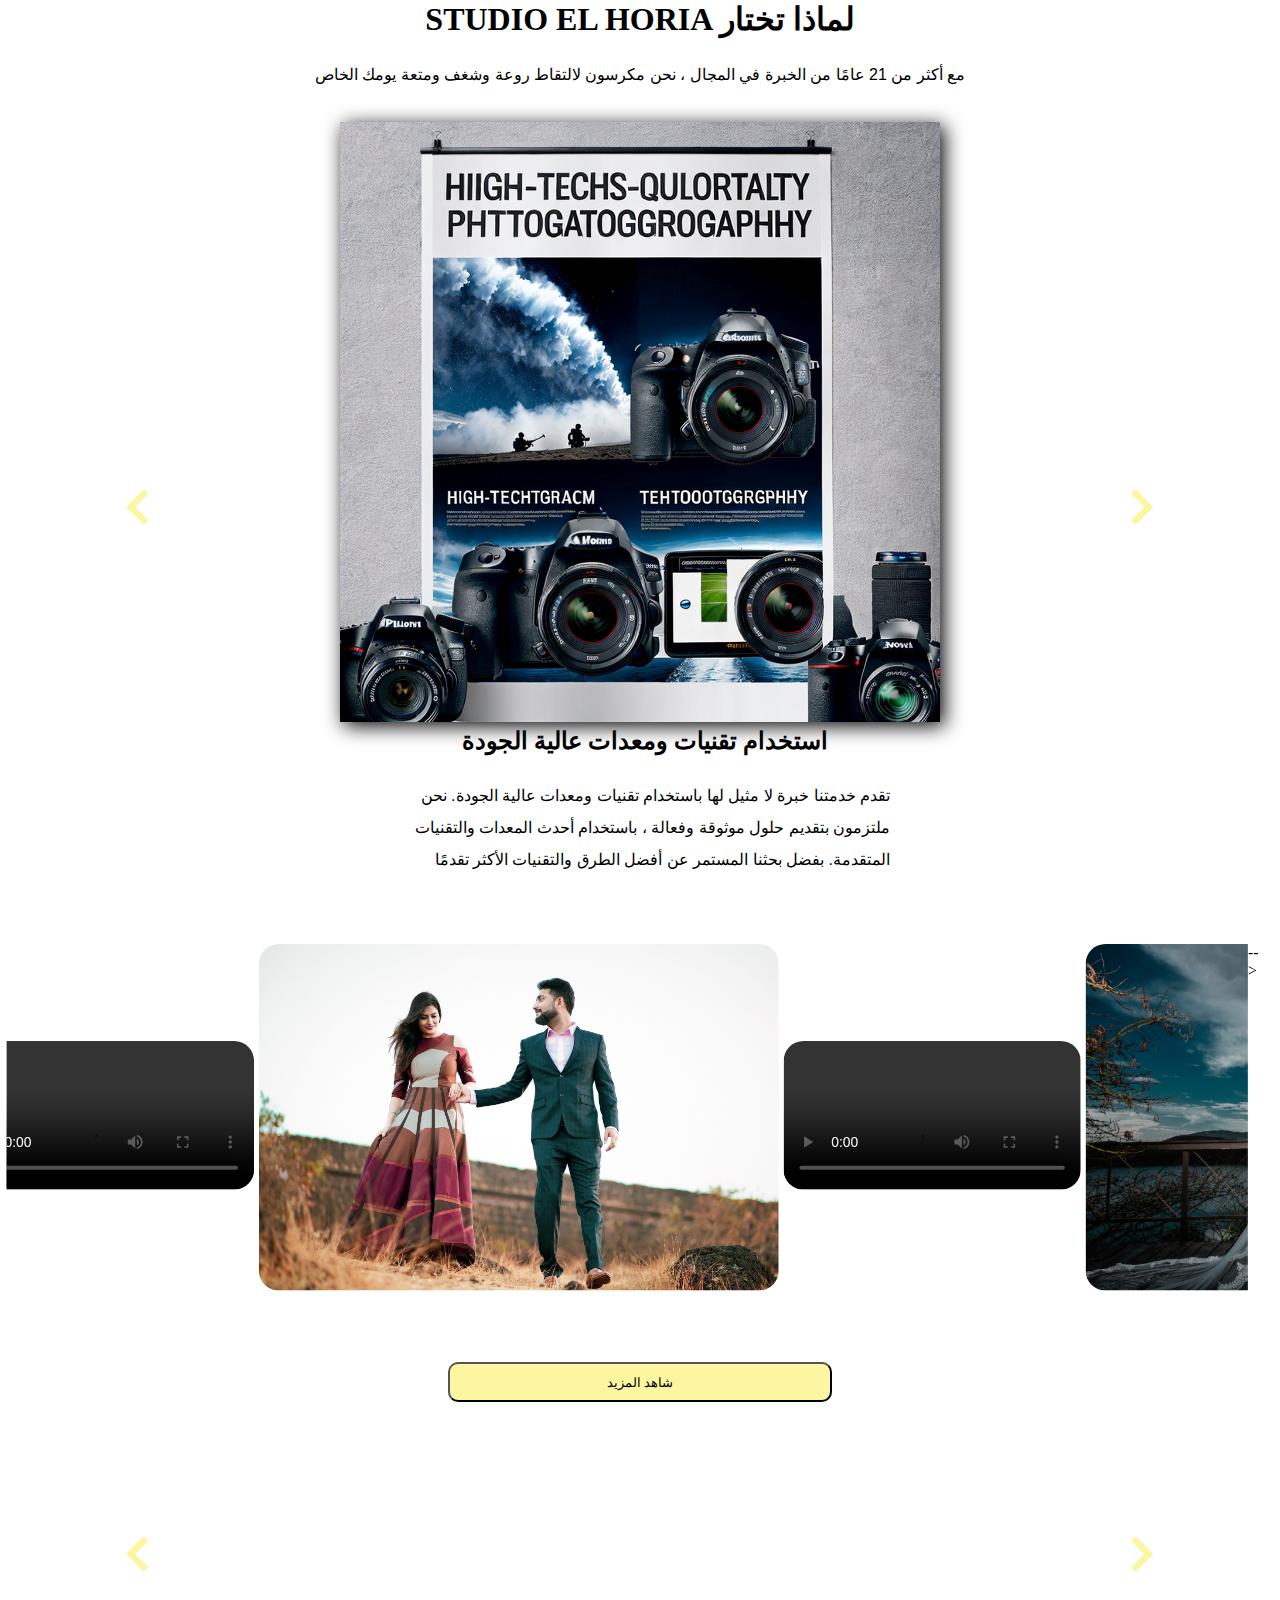
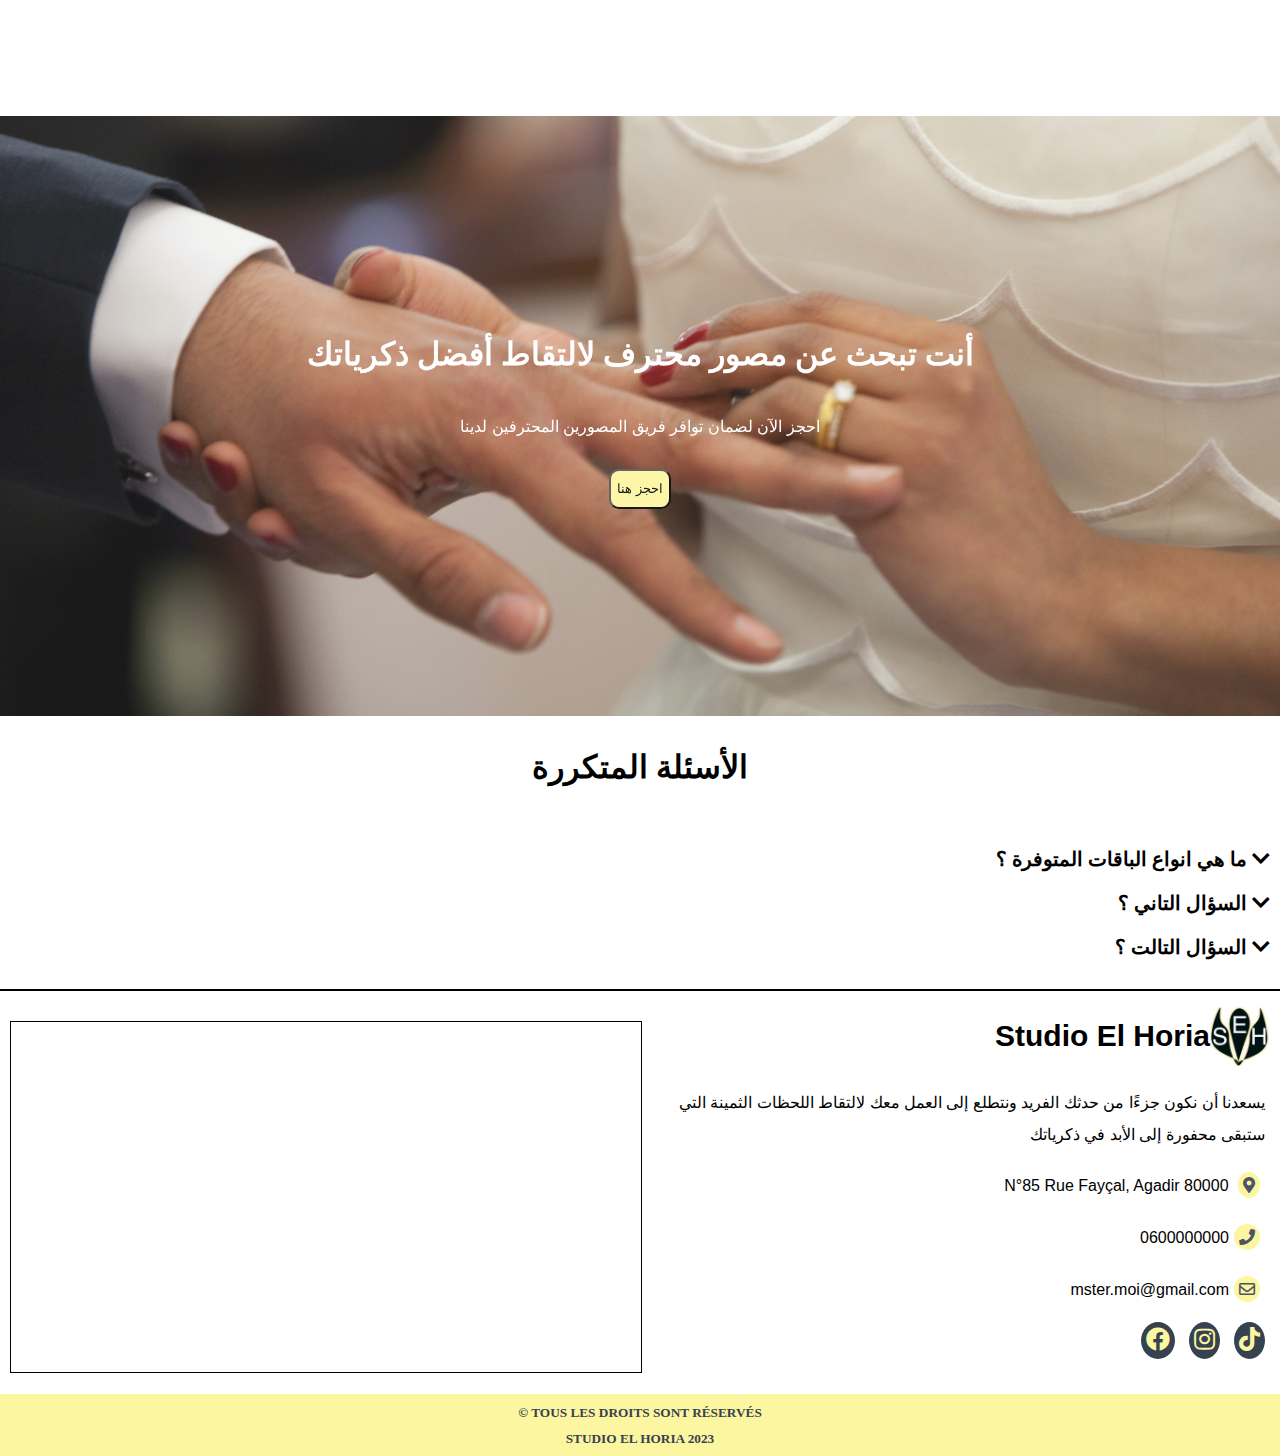
==== commit d5338ba6: "Update index.html tchange to comment this "div class="gallery-item "-->           <img src="images/c" ====
--- a/index.html
+++ b/index.html
@@ -248,10 +248,11 @@
         <div class="gallery-item ">
           <img src="images/feedback5.jpg" alt="Image 2">
         </div>
-
-        <div class="gallery-item ">
+          
+        <!-- div class="gallery-item "-->
           <img src="images/completescroll.png" alt="Image 2">
-        </div>
+        </div> -->
+        
         <!-- Add more gallery items here -->
       </div>
     </div>
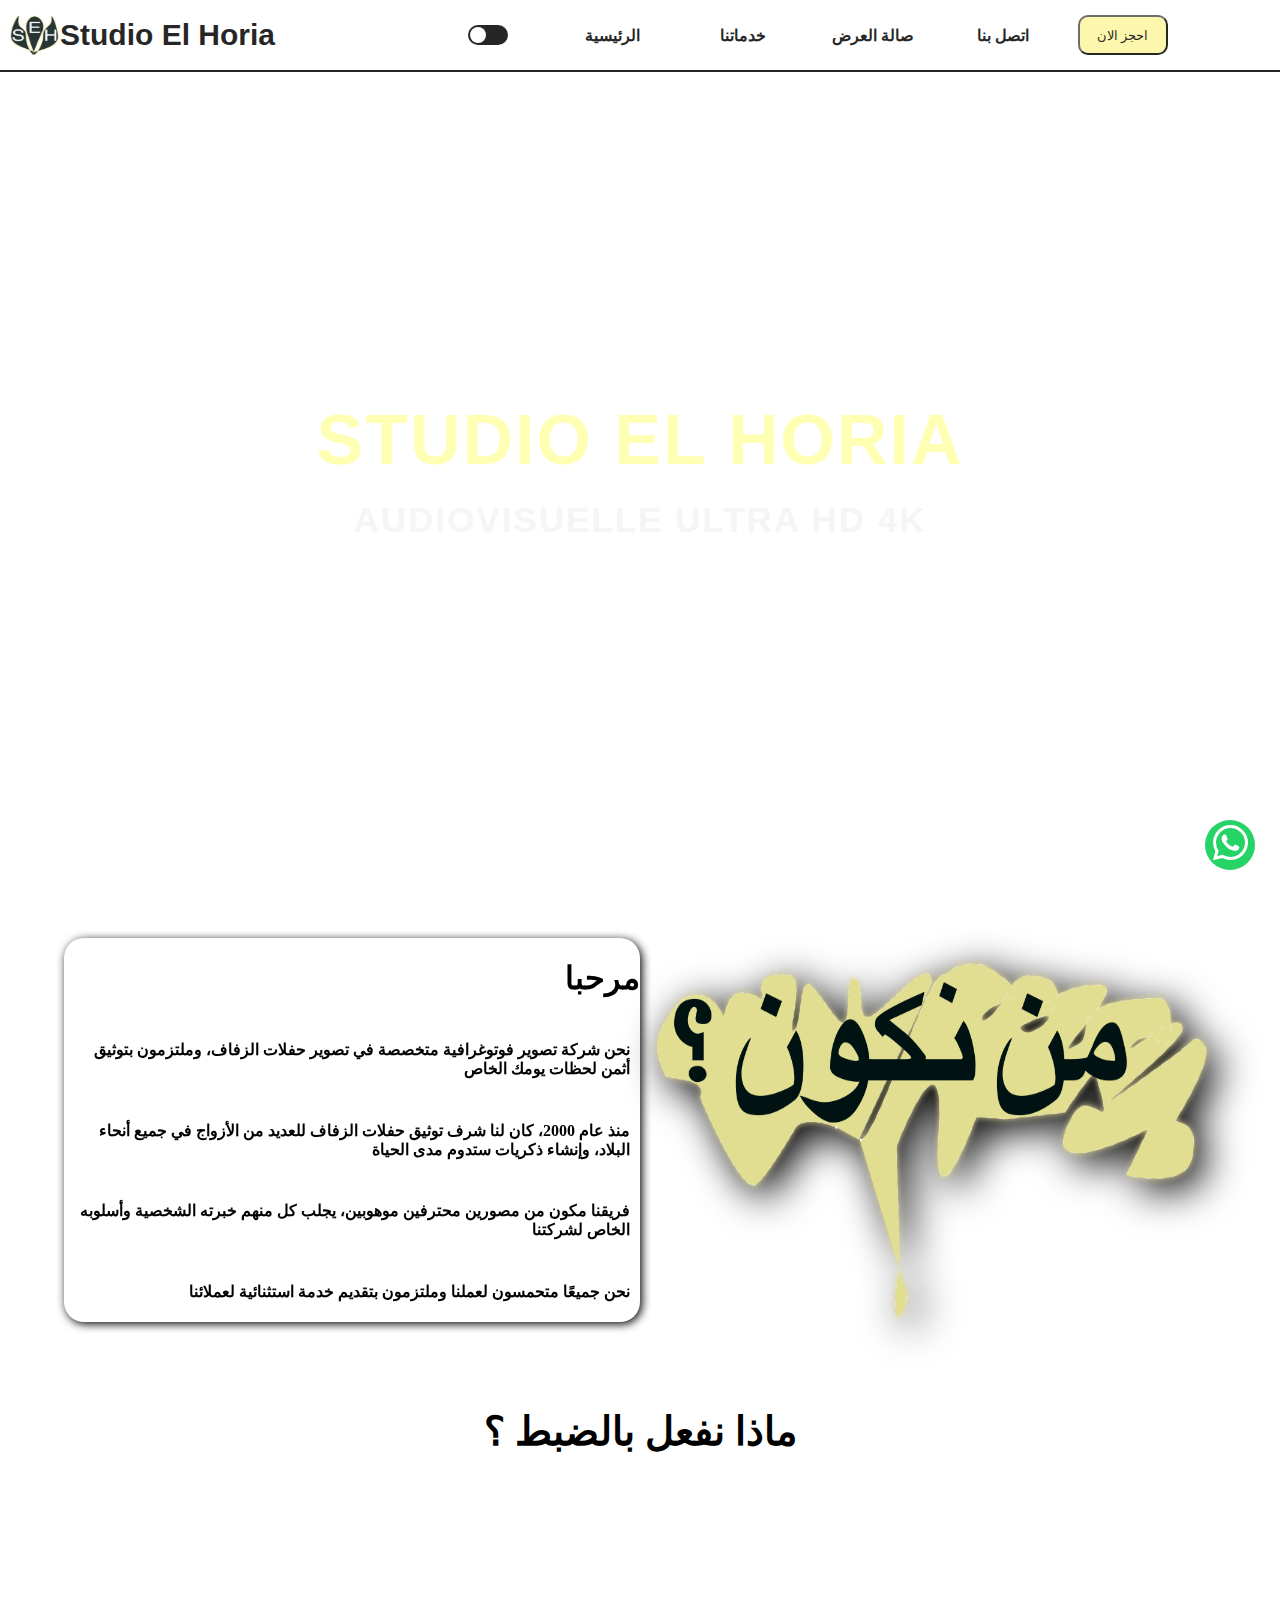
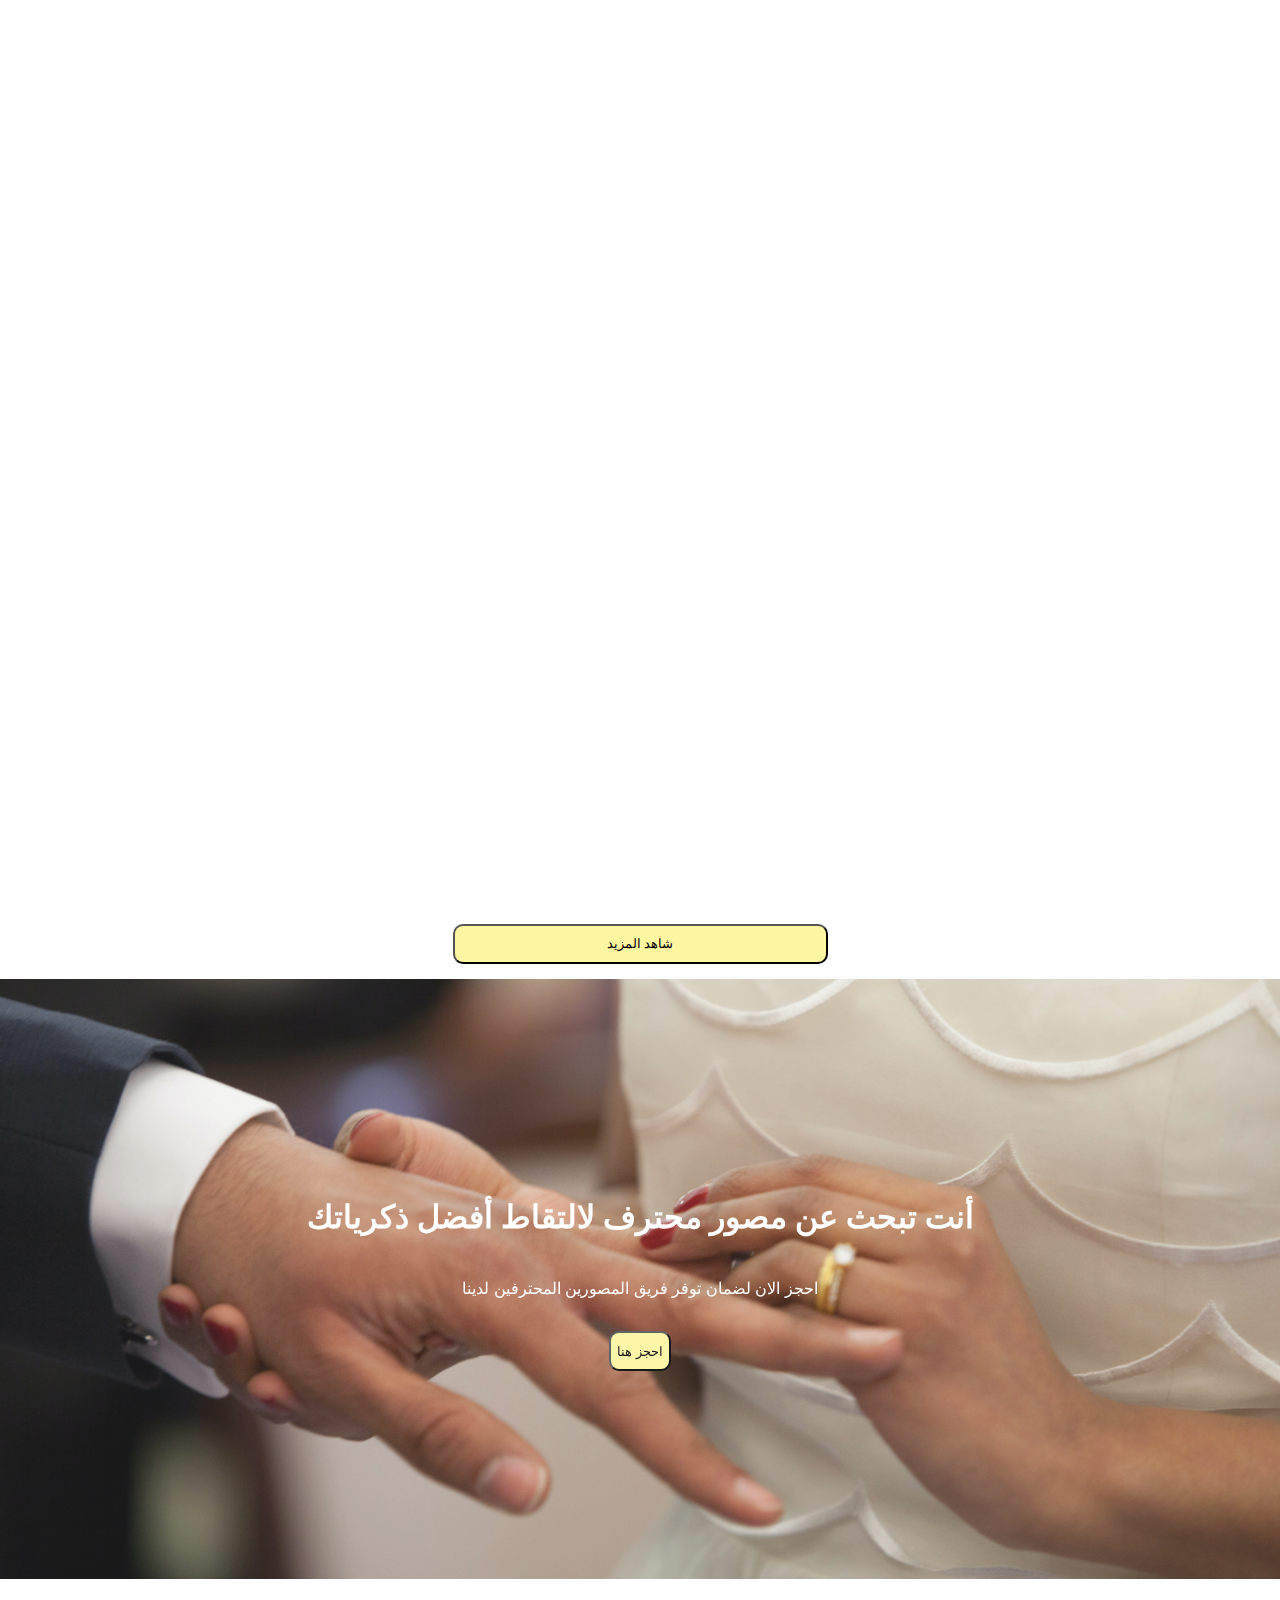
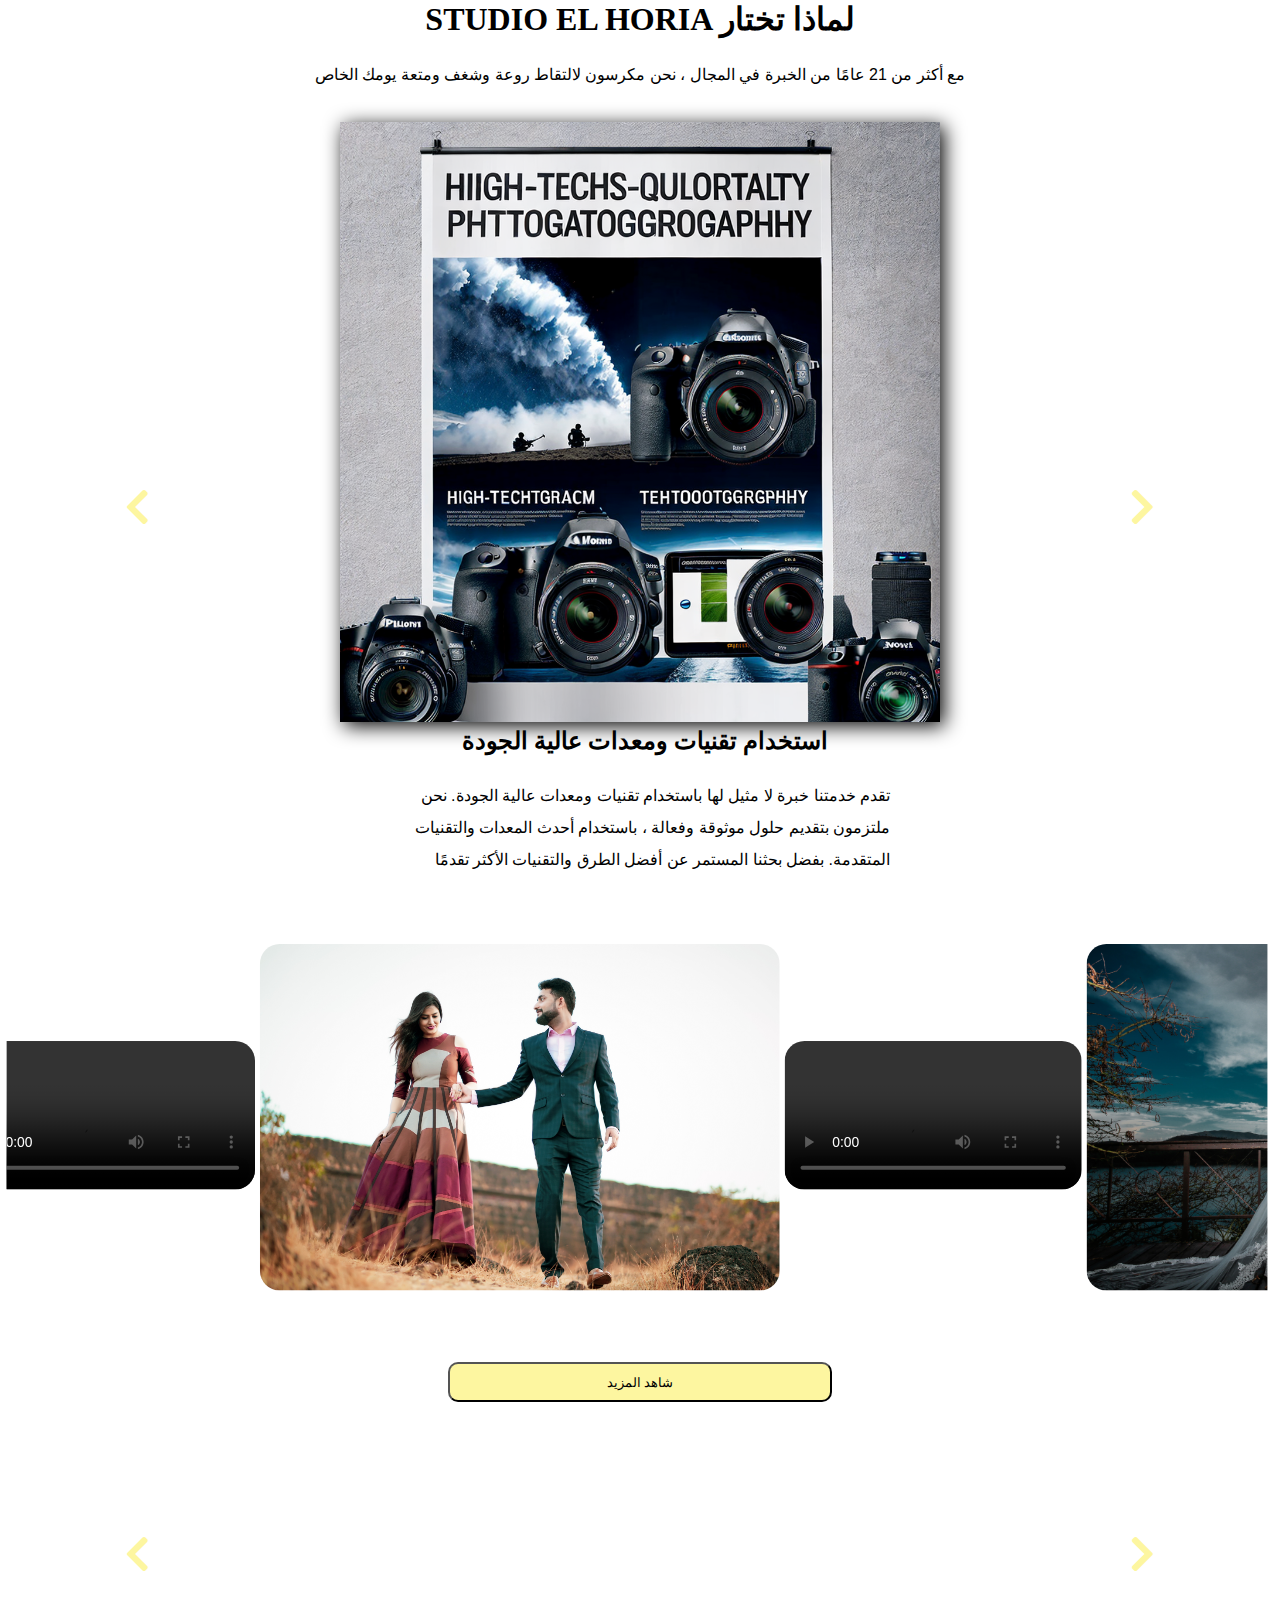
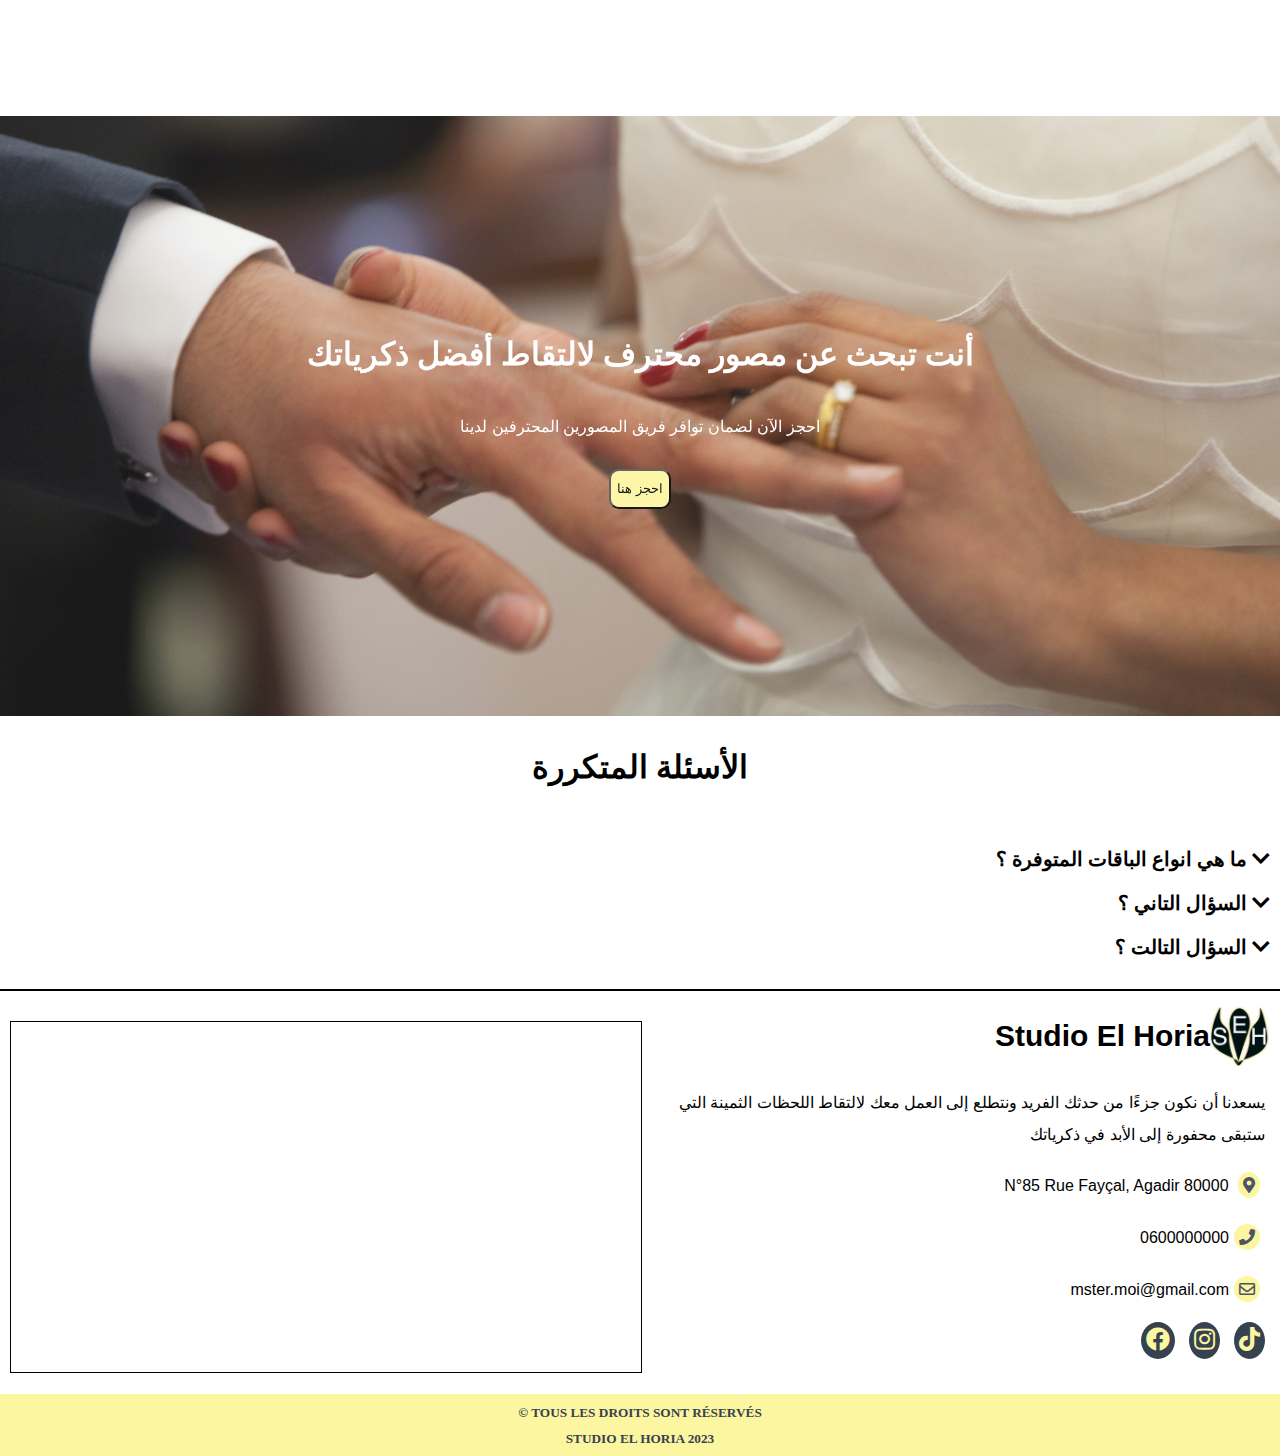
==== commit 058b3631: "Update index.html" ====
--- a/index.html
+++ b/index.html
@@ -249,9 +249,9 @@
           <img src="images/feedback5.jpg" alt="Image 2">
         </div>
           
-        <!-- div class="gallery-item "-->
+        <!-- <div class="gallery-item ">
           <img src="images/completescroll.png" alt="Image 2">
-        </div> -->
+        </div>  -->
         
         <!-- Add more gallery items here -->
       </div>
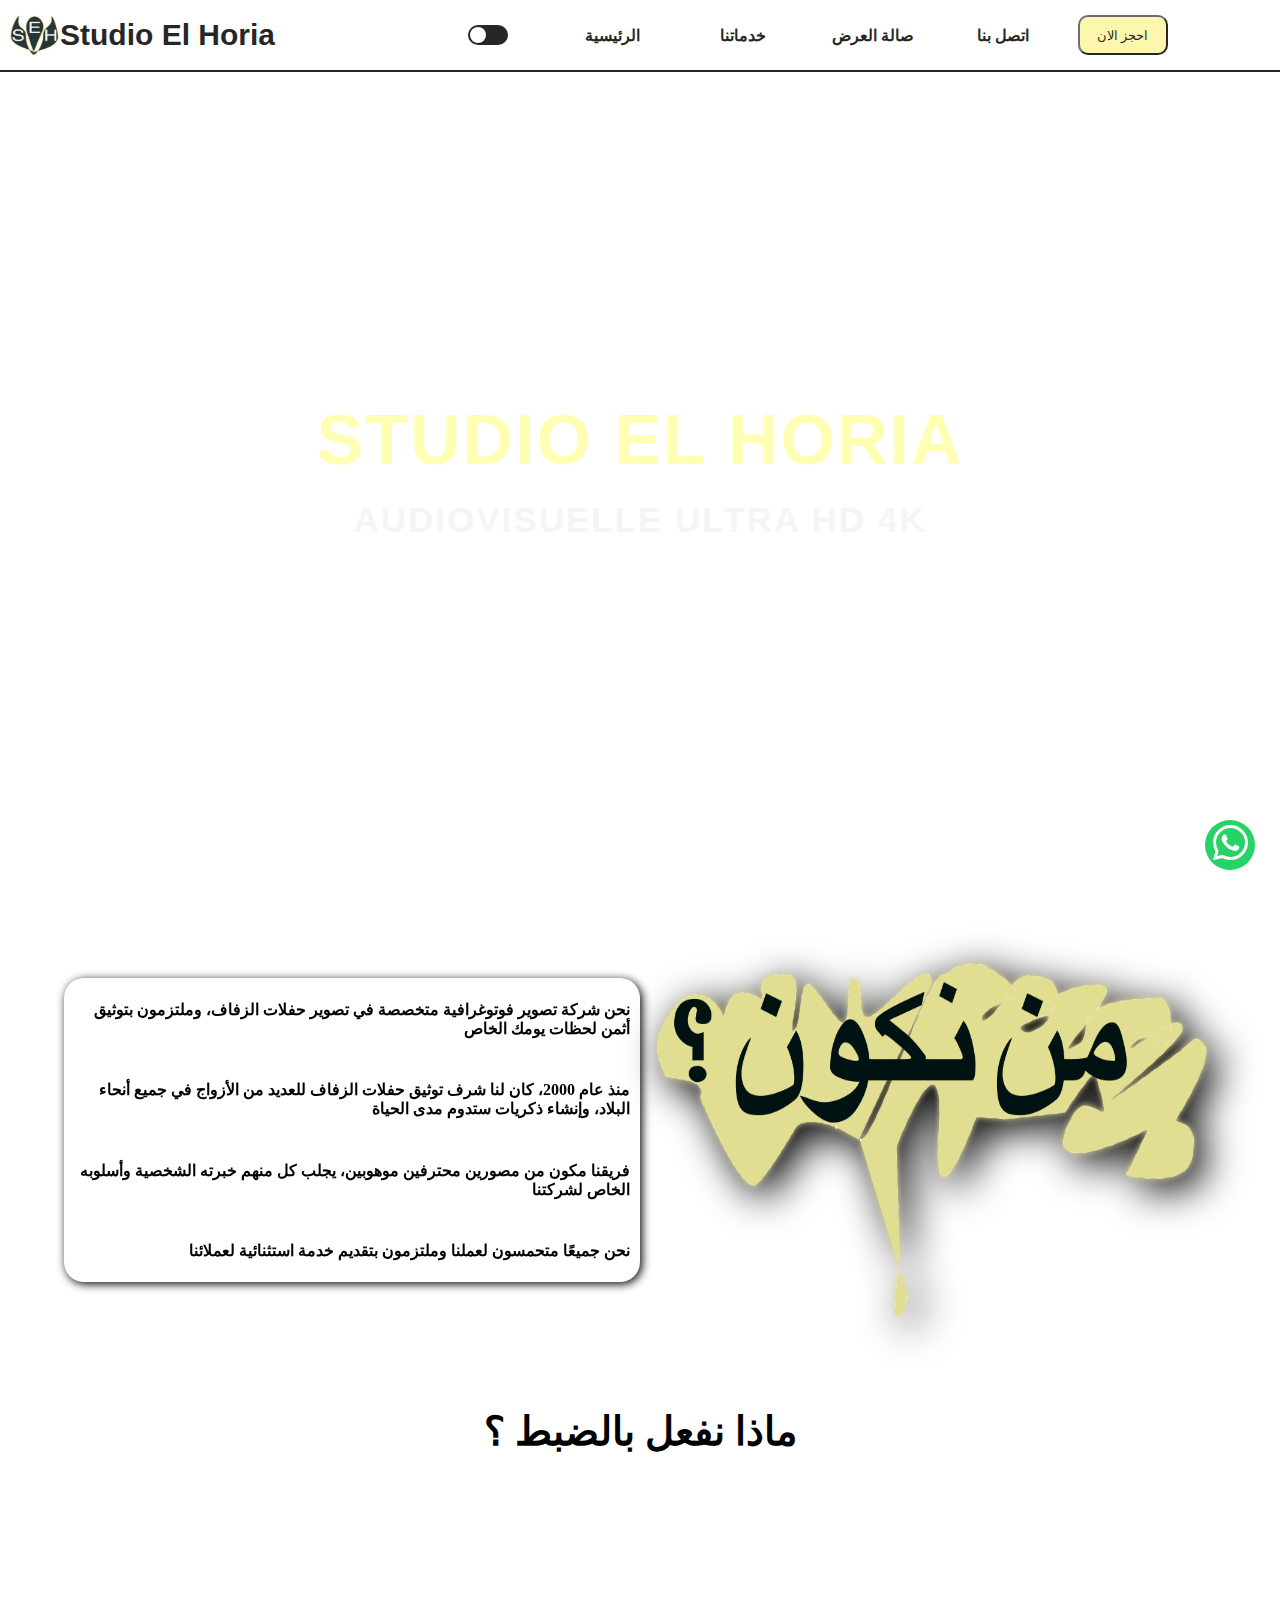
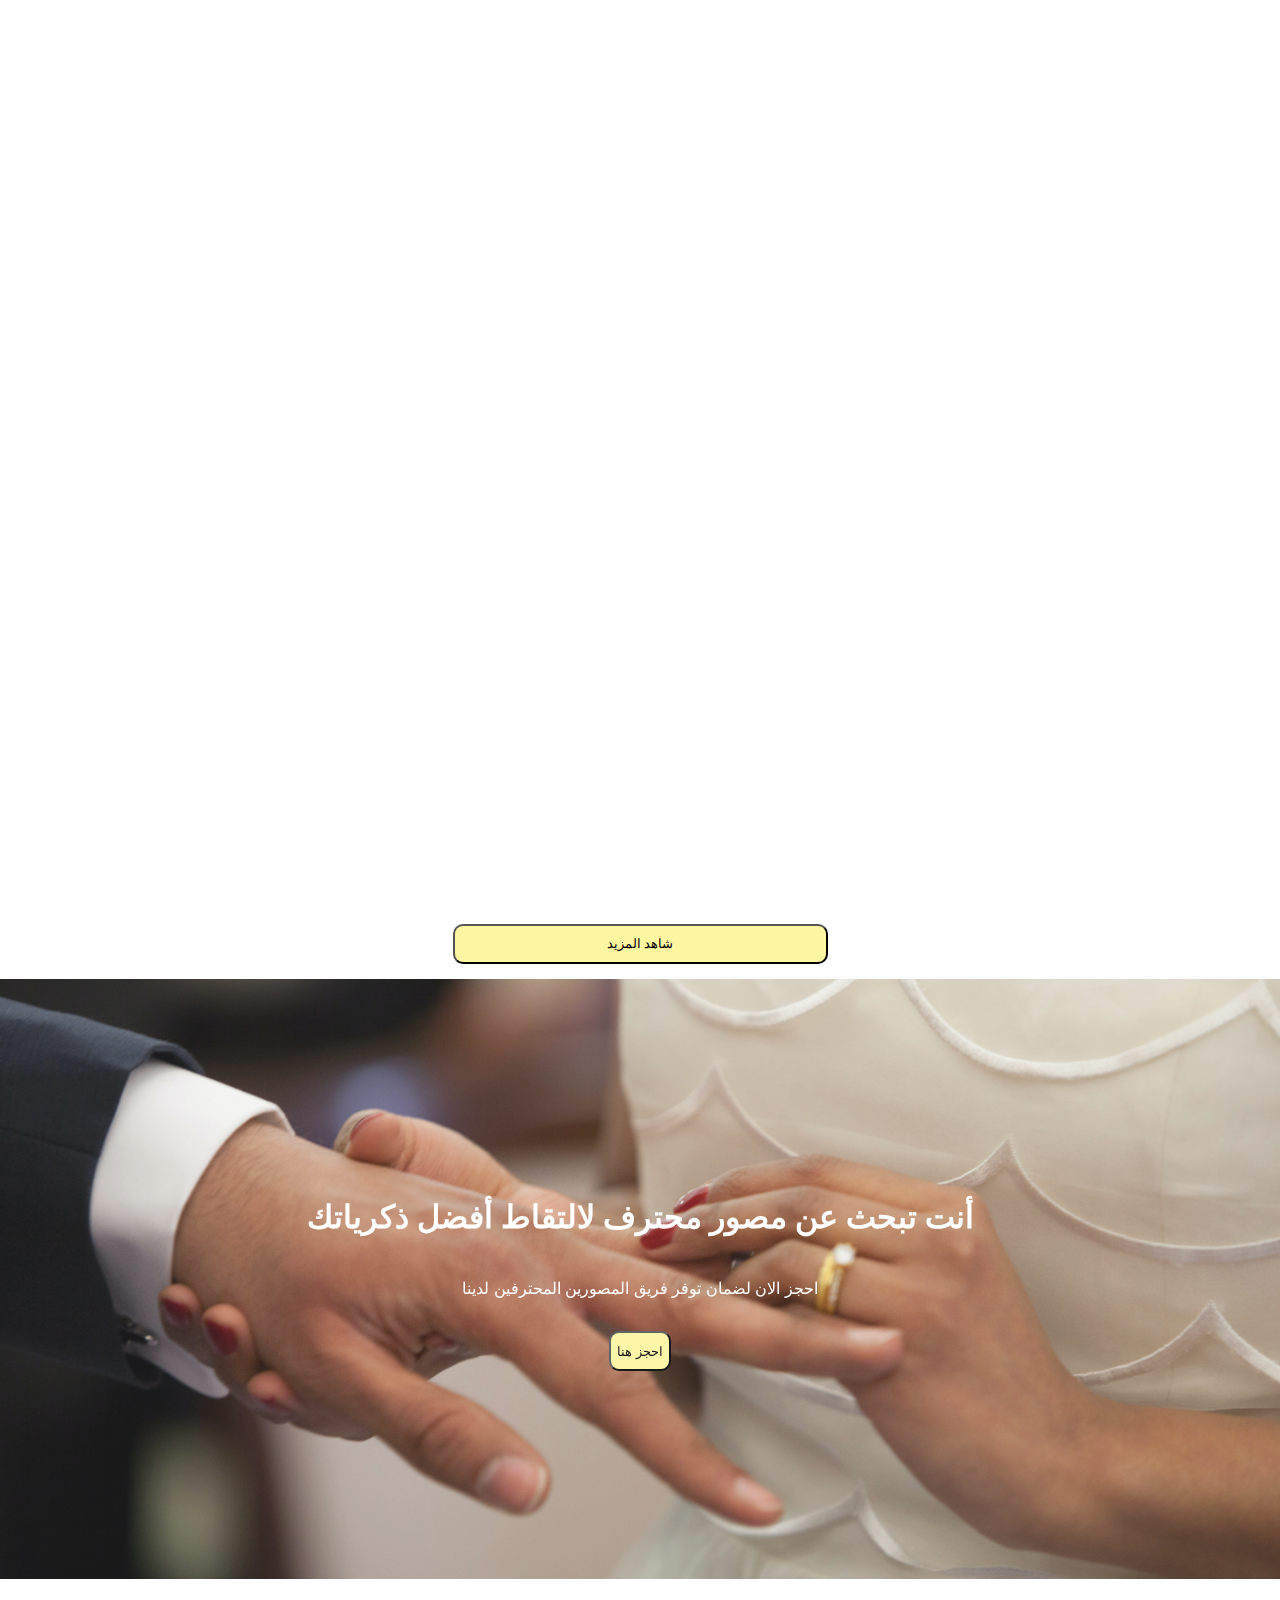
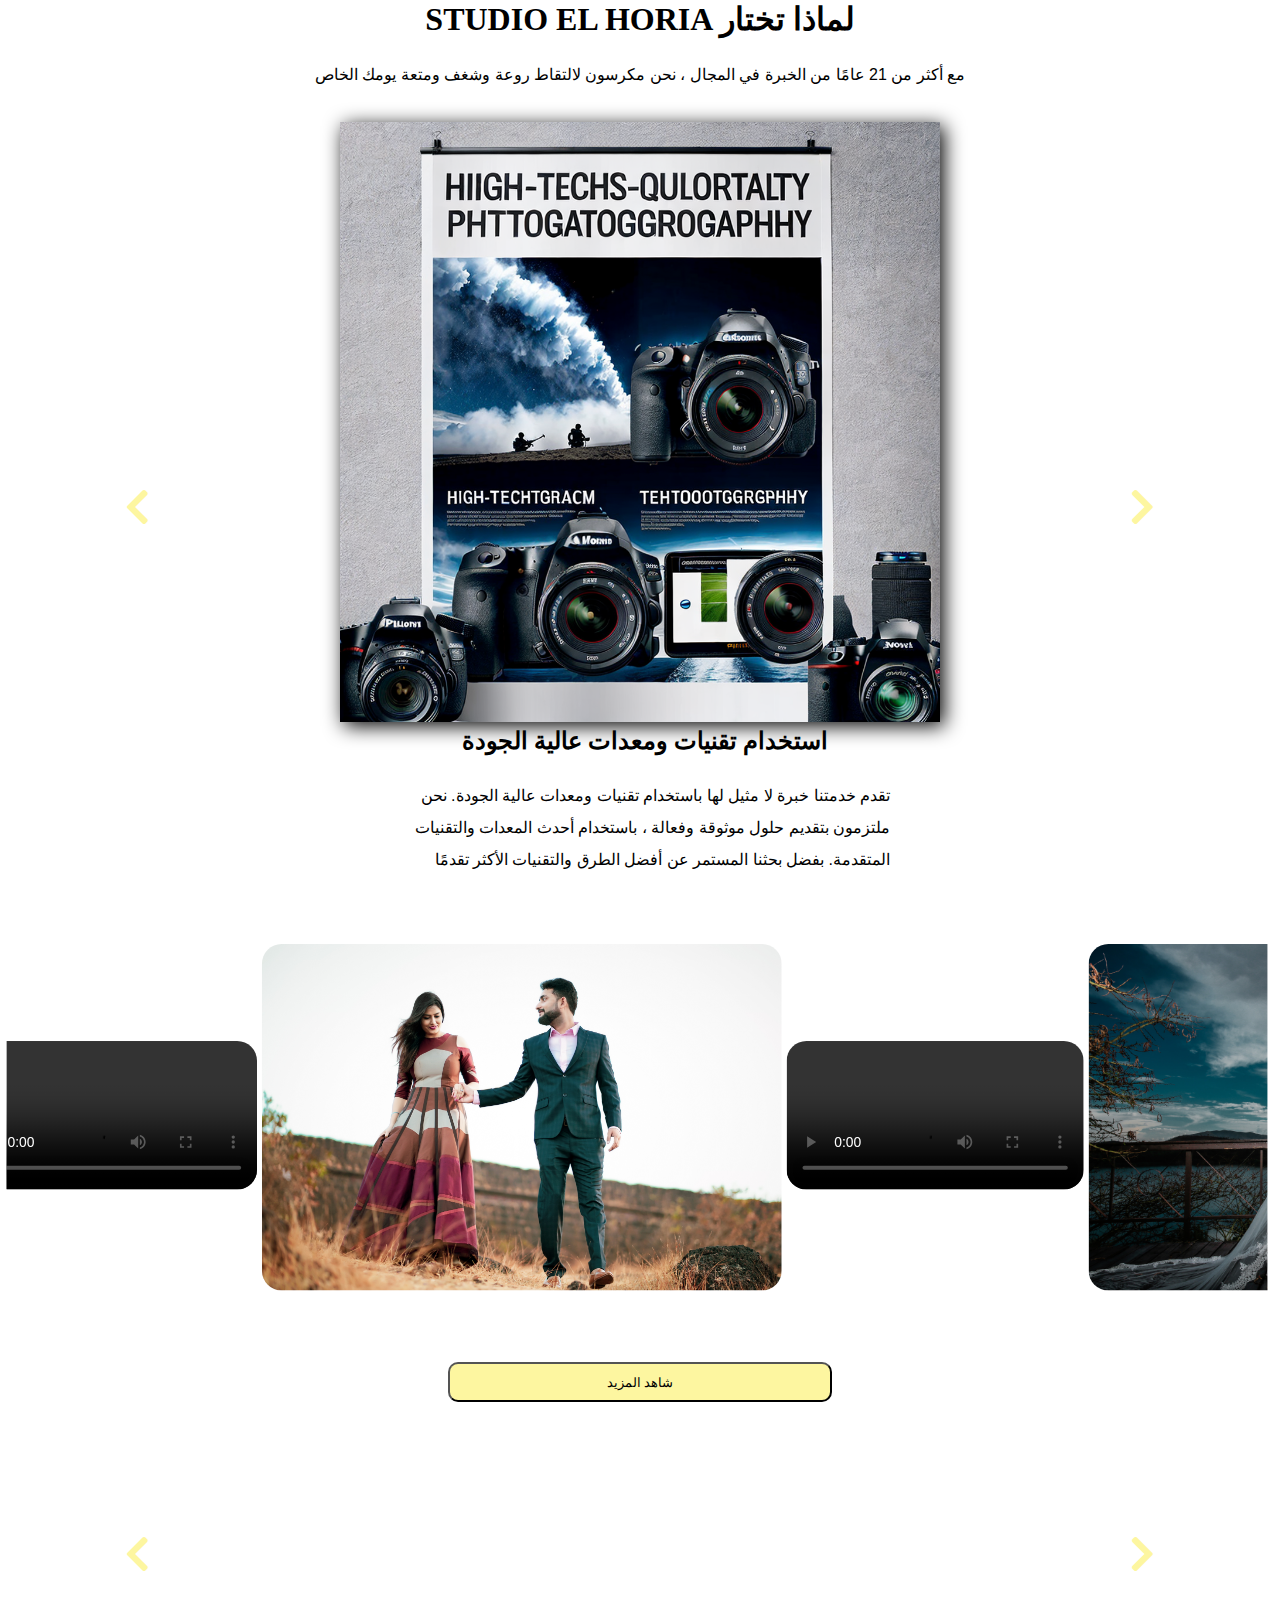
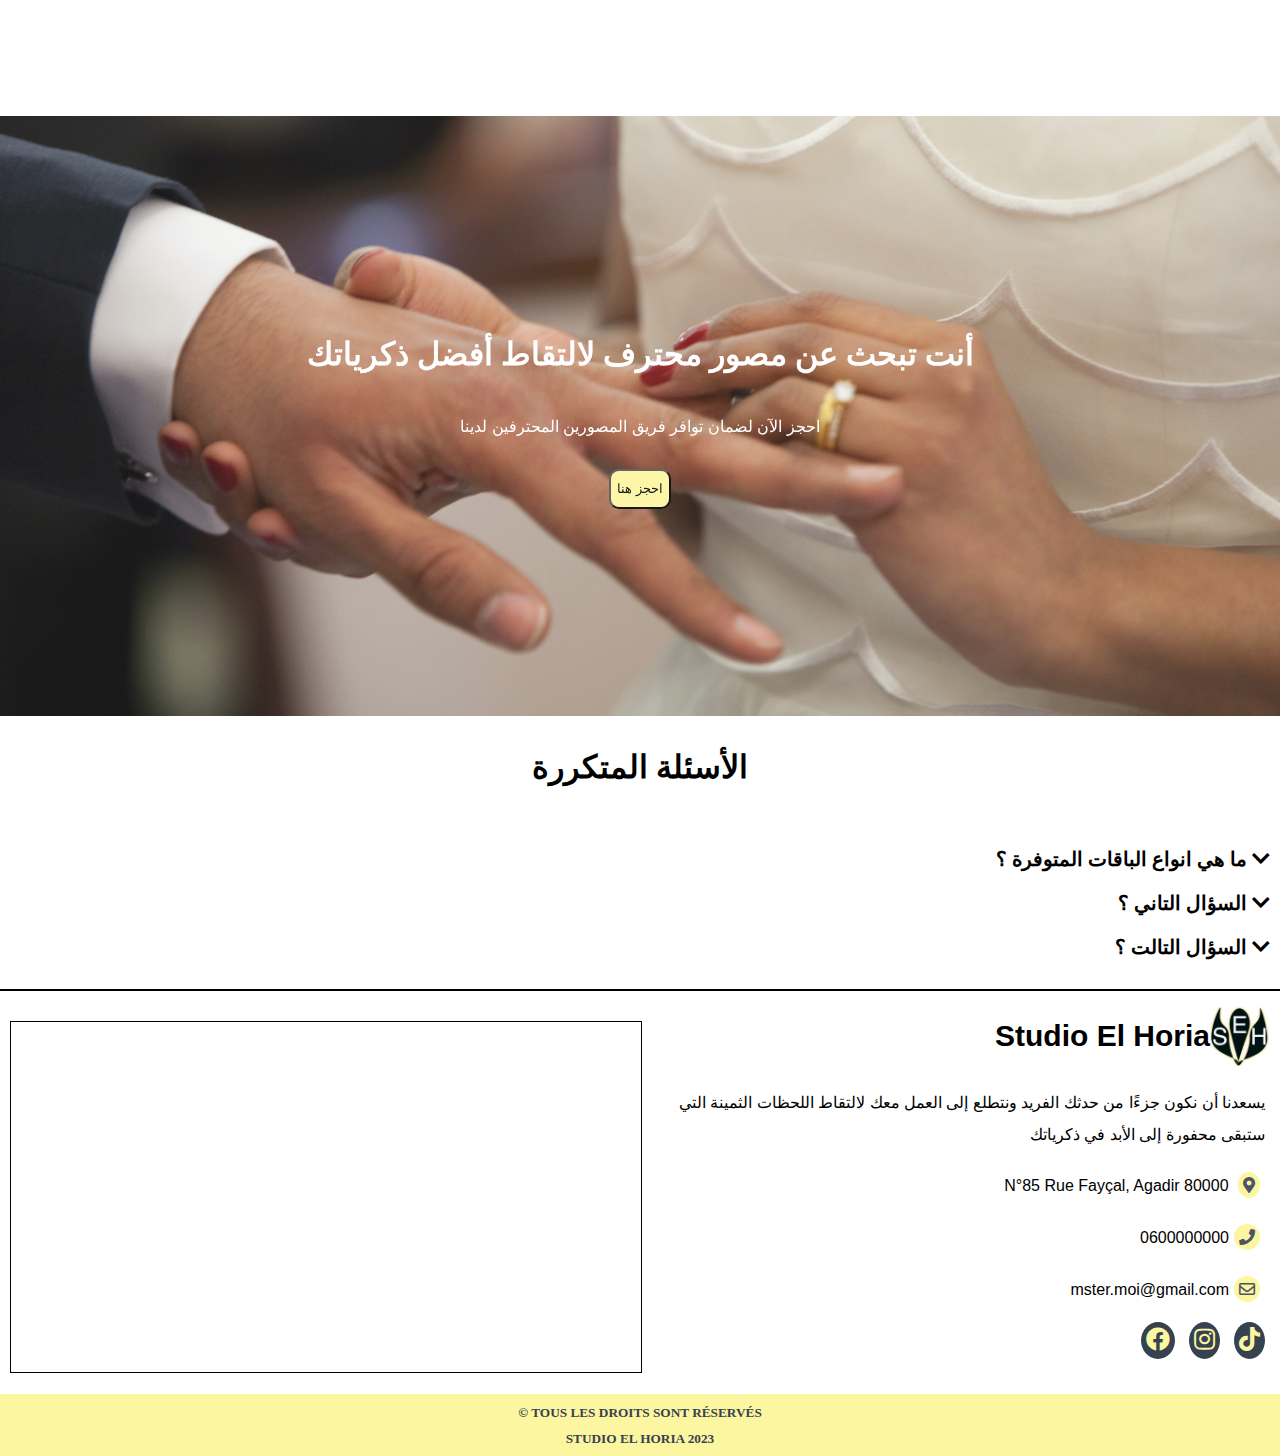
==== commit b4bd18ee: "Update index.html delete h1 and comment" ====
--- a/index.html
+++ b/index.html
@@ -55,7 +55,6 @@
 <div class="principal-howweare">
   <div class="how-we-are">
     <div class="welcomText">
-        <H1>مرحبا</H1>
       <h4>نحن شركة تصوير فوتوغرافية متخصصة في تصوير حفلات الزفاف، وملتزمون بتوثيق أثمن لحظات يومك الخاص</h4>
       <h4>منذ عام 2000، كان لنا شرف توثيق حفلات الزفاف للعديد من الأزواج في جميع أنحاء البلاد، وإنشاء ذكريات ستدوم مدى الحياة</h4>
       <h4>فريقنا مكون من مصورين محترفين موهوبين، يجلب كل منهم خبرته الشخصية وأسلوبه الخاص لشركتنا</h4>
@@ -249,9 +248,9 @@
           <img src="images/feedback5.jpg" alt="Image 2">
         </div>
           
-        <!-- <div class="gallery-item ">
+         <div class="gallery-item ">
           <img src="images/completescroll.png" alt="Image 2">
-        </div>  -->
+        </div> 
         
         <!-- Add more gallery items here -->
       </div>
